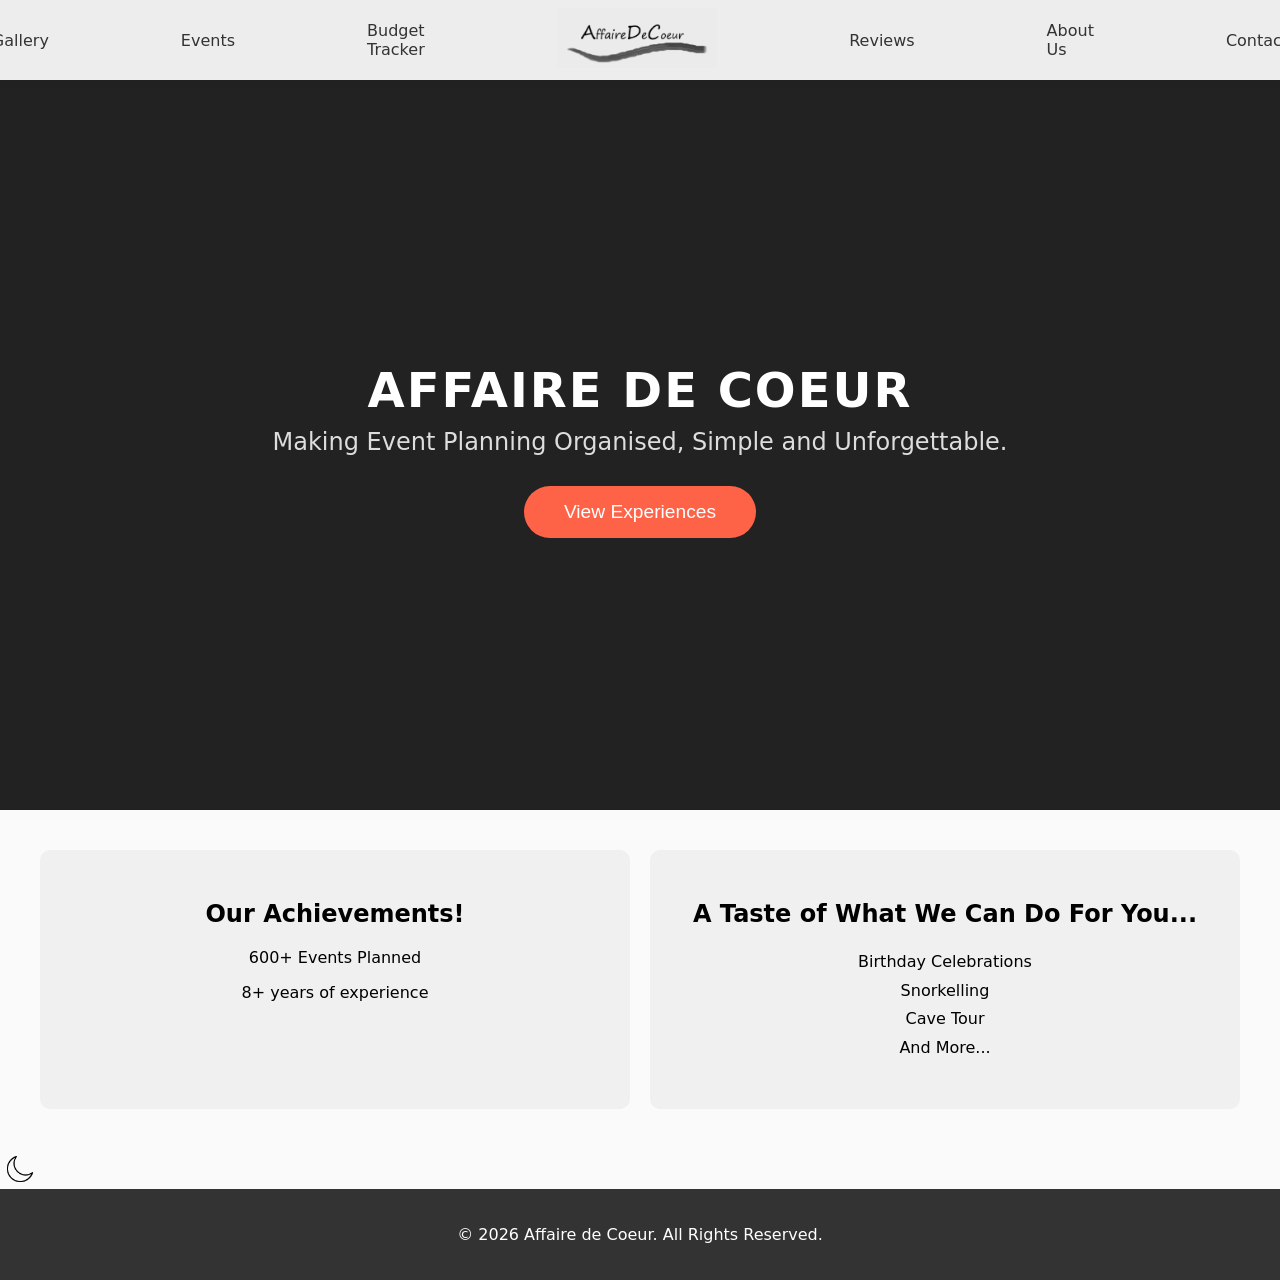
==== index.html @ 7e3b67c0 "updated index and css" ====
<!doctype html>
<html lang="en">
  <head>
    <meta charset="UTF-8" />
    <meta name="viewport" content="width=device-width, initial-scale=1.0" />
    <title>Home Page</title>
    <link rel="stylesheet" href="./style.css" />
  </head>

  <body>
    <header>
      <div class="navbar-container">
        <nav class="navbar">
          <ul>
            <li><a href="./gallery.html">Gallery</a></li>
            <li><a href="./services.html">Events</a></li>
            <li><a href="#">Budget Tracker</a></li>
            <li>
              <a href="./index.html">
                <img src="images/AffaireDeCoeur_transparent.png" alt="Logo" />
              </a>
            </li>
            <li><a href="#">Reviews</a></li>
            <li><a href="./about.html">About Us</a></li>
            <li><a href="./contact.html">Contact</a></li>
          </ul>
        </nav>
      </div>
    </header>

    <main>
      <div class="herosection">
        <h1>AFFAIRE DE COEUR</h1>
        <p>Making Event Planning Organised, Simple and Unforgettable.</p>
        <button class="index-button" id="indexButton">View Experiences</button>
      </div>

      <div class="achievements-services-index">
        <div class="achievements">
          <h2>Our Achievements!</h2>
          <p>600+ Events Planned</p>
          <p>8+ years of experience</p>
        </div>

        <div class="services-index">
          <h2>A Taste of What We Can Do For You...</h2>
          <ul>
            <li>Birthday Celebrations</li>
            <li>Snorkelling</li>
            <li>Cave Tour</li>
            <li>And More...</li>
          </ul>
        </div>
      </div>

      <button id="darkModeBtn" class="darkmode-btn" aria-label="Toggle Dark Mode">
        <img src="images/icons8-dark-mode-50.png" alt="Dark mode icon" />
      </button>
    </main>

    <div class="footer">
      <p>&copy; 2026 Affaire de Coeur. All Rights Reserved.</p>
    </div>
  </body>
</html>
---- style.css ----
html {
  scroll-behavior: smooth;
}

body {
  font-family: system-ui, -apple-system, BlinkMacSystemFont, 'Segoe UI', Roboto, Oxygen, Ubuntu, Cantarell, 'Open Sans', 'Helvetica Neue', sans-serif;
  margin: 0;
  padding: 0;
  background-color: #fafafa;
  display: flex;
  flex-direction: column;
  min-height: 100vh;
}

/* Keeps the footer at the very bottom */
main {
  flex: 1; 
}

/* Styled darkmode button */
.darkmode-btn {
  background: none;
  border: none;
  cursor: pointer;
  padding: 5px;
  display: inline-flex;
  align-items: center;
  justify-content: center;
}

.darkmode-btn img {
  width: 30px; /* Adjust size as needed */
  height: auto;
}

/*=====================================
  NAVBAR 
=====================================*/          

.navbar-container {
  position: fixed;
  top: 0;
  left: 0;
  display: flex;
  gap: 20px;
  justify-content: center;
  align-items: center;
  width: 100%;
  background-color: rgba(255, 255, 255, 0.92); 
  box-shadow: 0 2px 10px rgba(0, 0, 0, 0.05); 
  backdrop-filter: blur(10px);
  -webkit-backdrop-filter: blur(10px);
  box-sizing: border-box;
  z-index: 1000;
}

.navbar ul {
  gap:100px;
}

.navbar ul {
  list-style: none;
  display: flex;
  align-items: center; 
  padding: 0;
}

.navbar li {
  padding: 0.5rem 1rem;
}

.navbar ul li a img {
  height: 60px;
  width: auto;
  display: block;
}

.navbar-container a {
  text-decoration: none;
  color: #333; 
  font-weight: 500;
  transition: color 0.3s ease, transform 0.3s ease;
  display: inline-block;
}

.navbar-container .navbar ul li a:hover {
  color: #ff6347; /* Accent color on hover */
  text-decoration:none;
  transform: translateY(-2px);
}

/*=====================================
  HERO - INDEX
=====================================*/

.herosection {
  display: flex;
  flex-direction: column;
  align-items: center;
  justify-content: center;
  height: 80vh;
  width: 100%;
  background-color: #222; 
  text-align: center;
  padding-top: 90px; 
}

.herosection h1 {
  font-size: 3rem;
  margin: 0 0 10px 0;
  color: white;
  letter-spacing: 2px;
}

.herosection p {
  font-size: 1.5rem;
  color: #ddd;
  margin: 0 0 30px 0;
}

.herosection button {
  padding: 15px 40px;
  font-size: 1.2rem;
  background-color: #ff6347;
  color: white;
  border: none;
  border-radius: 50px;
  cursor: pointer;
  transition: background-color 0.3s ease, transform 0.3s ease;
}

.herosection button:hover {
  transform: translateY(-2px);
  box-shadow: 0 8px 22px rgba(255, 42, 84, 0.35);
  filter: brightness(1.05);
  background-color: #ff4500;
}

/*=====================================
  ACHIEVEMENTS AND SERVICES - INDEX
=====================================*/

.achievements-services-index {
  display: grid;
  grid-template-columns: repeat(auto-fit, minmax(300px, 1fr));
  gap: 20px;
  padding: 40px 20px;
  max-width: 1200px;
  margin: 0 auto;
}

.achievements, .services-index {
  background-color: #f0f0f0;
  padding: 30px;
  border-radius: 10px;
  text-align: center;
  transition: background-color 0.3s ease, transform 0.3s ease, box-shadow 0.3s ease;
}

.achievements:hover, .services-index:hover {
  background-color: #e0e0e0;
  transform: translateY(-5px);
  box-shadow: 0 6px 12px rgba(0, 0, 0, 0.15);
}

.services-index ul {
  list-style: none;
  padding: 0;
  line-height: 1.8;
}

/* ==========================================
   CONTACT PAGE
   ========================================== */

.contact-page-wrapper {
  padding-top: 140px; 
  padding-bottom: 60px;
  max-width: 1100px;
  width: 90%;
  margin: 0 auto;
  flex: 1; 
}

.contact_intro {
  text-align: center;
  margin-bottom: 40px;
}

.contact_subtitle {
  color: black;
  font-weight: 600;
  font-size: 0.95rem;
  text-transform: uppercase;
  letter-spacing: 1px;
}

.contact_intro h1 {
  font-size: 2.5rem;
  color: #1a1a1a;
  margin: 10px 0;
}

.contact_intro p {
  max-width: 600px;
  margin: 0 auto;
  color: #666;
  font-size: 1.1rem;
  line-height: 1.5;
}

.contact_container {
  display: grid;
  grid-template-columns: repeat(auto-fit, minmax(320px, 1fr));
  gap: 40px;
  background: #ffffff;
  border-radius: 24px;
  padding: 40px;
  box-shadow: 0 15px 40px rgba(0, 0, 0, 0.04);
  border: 1px solid rgba(0, 0, 0, 0.01);
}

.contact_info {
  padding-right: 20px;
}

.contact_info h3 {
  font-size: 1.6rem;
  color: #1a1a1a;
  margin: 0 0 15px 0;
}

.contact_info > p {
  color: #666;
  line-height: 1.6;
  margin-bottom: 35px;
}

.info_list {
  display: flex;
  flex-direction: column;
  gap: 25px;
}

.info_item {
  display: flex;
  align-items: flex-start;
  gap: 15px;
}

.info_icon {
  font-size: 1.4rem;
  background: rgba(255, 42, 84, 0.08);
  padding: 10px;
  border-radius: 12px;
  line-height: 1;
}

.info_item h4 {
  margin: 0 0 4px 0;
  font-size: 1rem;
  color: #1a1a1a;
}

.info_item p, 
.info_item a {
  margin: 0;
  color: #555;
  text-decoration: none;
  font-size: 0.95rem;
  transition: color 0.2s ease;
}

.info_item a:hover {
  color: #ff2a54;
}

.contact_form {
  display: flex;
  flex-direction: column;
  gap: 20px;
}

.form_group {
  display: flex;
  flex-direction: column;
  gap: 8px;
}

.form_group label {
  font-size: 0.85rem;
  font-weight: 600;
  text-transform: uppercase;
  color: #1a1a1a;
  letter-spacing: 0.5px;
}

.form_group input,
.form_group textarea {
  padding: 14px 18px;
  border: 1px solid #e2e8f0;
  border-radius: 12px;
  font-family: inherit;
  font-size: 0.95rem;
  color: #1a1a1a;
  background-color: #fcfcfc;
  transition: all 0.2s ease;
}

.form_group input:focus,
.form_group textarea:focus {
  outline: none;
  border-color: #ff2a54;
  background-color: #fff;
  box-shadow: 0 0 0 3px rgba(255, 42, 84, 0.12);
}

.contact_submit_btn {
  display: inline-block;
  padding: 14px 30px;
  font-size: 1rem;
  font-weight: 600;
  background: #ff6347;
  color: white;
  border: none;
  border-radius: 30px;
  cursor: pointer;
  box-shadow: 0 5px 15px rgba(255, 42, 84, 0.2);
  transition: all 0.3s ease;
  align-self: flex-start;
  margin-top: 10px;
}

.contact_submit_btn:hover {
  transform: translateY(-2px);
  box-shadow: 0 8px 22px rgba(255, 42, 84, 0.35);
  filter: brightness(1.05);
  background-color: #ff4500;
}


/*=====================================
  FOOTER
=====================================*/

.footer {
  text-align: center;
  padding: 20px;
  background-color: #333;
  color: white;
  margin-top: auto; 
}html {
  scroll-behavior: smooth;
}

body {
  font-family: system-ui, -apple-system, BlinkMacSystemFont, 'Segoe UI', Roboto, Oxygen, Ubuntu, Cantarell, 'Open Sans', 'Helvetica Neue', sans-serif;
  margin: 0;
  padding: 0;
  background-color: #fafafa;
  display: flex;
  flex-direction: column;
  min-height: 100vh;
}

/*=====================================
  NAVBAR (LIGHT THEME)
=====================================*/          

.navbar-container {
  position: fixed;
  top: 0;
  left: 0;
  display: flex;
  justify-content: center;
  align-items: center;
  width: 100%;
  background-color: rgba(255, 255, 255, 0.92); /* Light transparent background */
  box-shadow: 0 2px 10px rgba(0, 0, 0, 0.05); /* Soft shadow for depth */
  backdrop-filter: blur(10px);
  -webkit-backdrop-filter: blur(10px);
  box-sizing: border-box;
  z-index: 1000;
}

.navbar ul {
  list-style: none;
  display: flex;
  align-items: center; /* Vertically centers text links and the logo */
  margin: 0;
  padding: 0;
}

.navbar li {
  padding: 0.5rem 1rem;
}

.navbar li img {
  height: 60px; /* Enlarged logo size */
  width: auto;
  display: block;
}

.navbar-container a {
  text-decoration: none;
  color: #333; /* Dark text for contrast against the light navbar */
  font-weight: 500;
  transition: color 0.3s ease, transform 0.3s ease;
  display: inline-block;
}

.navbar-container a:hover {
  color: #ff6347; /* Accent color on hover */
  text-decoration: underline;
  transform: translateY(-2px);
}

/*=====================================
  HERO - INDEX
=====================================*/

.herosection {
  display: flex;
  flex-direction: column;
  align-items: center;
  justify-content: center;
  height: 80vh;
  width: 100%;
  background-color: #222; /* Dark background so white hero text pops */
  text-align: center;
  padding-top: 90px; /* Generous padding so the larger navbar doesn't cover content */
}

.herosection h1 {
  font-size: 3rem;
  margin: 0 0 10px 0;
  color: white;
  letter-spacing: 2px;
}

.herosection p {
  font-size: 1.5rem;
  color: #ddd;
  margin: 0 0 30px 0;
}

.herosection button {
  padding: 15px 40px;
  font-size: 1.2rem;
  background-color: #ff6347;
  color: white;
  border: none;
  border-radius: 50px;
  cursor: pointer;
  transition: background-color 0.3s ease, transform 0.3s ease;
}

.herosection button:hover {
  transform: translateY(-2px);
  box-shadow: 0 8px 22px rgba(255, 42, 84, 0.35);
  filter: brightness(1.05);
  background-color: #ff4500;
}

/*=====================================
  ACHIEVEMENTS AND SERVICES - INDEX
=====================================*/

.achievements-services-index {
  display: grid;
  grid-template-columns: repeat(auto-fit, minmax(300px, 1fr));
  gap: 20px;
  padding: 40px 20px;
  max-width: 1200px;
  margin: 0 auto;
}

.achievements, .services-index {
  background-color: #f0f0f0;
  padding: 30px;
  border-radius: 10px;
  text-align: center;
  transition: background-color 0.3s ease, transform 0.3s ease, box-shadow 0.3s ease;
}

.achievements:hover, .services-index:hover {
  background-color: #e0e0e0;
  transform: translateY(-5px);
  box-shadow: 0 6px 12px rgba(0, 0, 0, 0.15);
}

.services-index ul {
  list-style: none;
  padding: 0;
  line-height: 1.8;
}

/* ==========================================
   CONTACT PAGE
   ========================================== */

.contact-page-wrapper {
  padding-top: 140px; 
  padding-bottom: 60px;
  max-width: 1100px;
  width: 90%;
  margin: 0 auto;
  flex: 1; /* Pushes footer down if page content is short */
}

.contact_intro {
  text-align: center;
  margin-bottom: 40px;
}

.contact_subtitle {
  color: #ff2a54;
  font-weight: 600;
  font-size: 0.95rem;
  text-transform: uppercase;
  letter-spacing: 1px;
}

.contact_intro h1 {
  font-size: 2.5rem;
  color: #1a1a1a;
  margin: 10px 0;
}

.contact_intro p {
  max-width: 600px;
  margin: 0 auto;
  color: #666;
  font-size: 1.1rem;
  line-height: 1.5;
}

.contact_container {
  display: grid;
  grid-template-columns: repeat(auto-fit, minmax(320px, 1fr));
  gap: 40px;
  background: #ffffff;
  border-radius: 24px;
  padding: 40px;
  box-shadow: 0 15px 40px rgba(0, 0, 0, 0.04);
  border: 1px solid rgba(0, 0, 0, 0.01);
}

.contact_info {
  padding-right: 20px;
}

.contact_info h3 {
  font-size: 1.6rem;
  color: #1a1a1a;
  margin: 0 0 15px 0;
}

.contact_info > p {
  color: #666;
  line-height: 1.6;
  margin-bottom: 35px;
}

.info_list {
  display: flex;
  flex-direction: column;
  gap: 25px;
}

.info_item {
  display: flex;
  align-items: flex-start;
  gap: 15px;
}

.info_icon {
  font-size: 1.4rem;
  background: rgba(255, 42, 84, 0.08);
  padding: 10px;
  border-radius: 12px;
  line-height: 1;
}

.info_item h4 {
  margin: 0 0 4px 0;
  font-size: 1rem;
  color: #1a1a1a;
}

.info_item p, 
.info_item a {
  margin: 0;
  color: #555;
  text-decoration: none;
  font-size: 0.95rem;
  transition: color 0.2s ease;
}

.info_item a:hover {
  color: #ff2a54;
}

.contact_form {
  display: flex;
  flex-direction: column;
  gap: 20px;
}

.form_group {
  display: flex;
  flex-direction: column;
  gap: 8px;
}

.form_group label {
  font-size: 0.85rem;
  font-weight: 600;
  text-transform: uppercase;
  color: #1a1a1a;
  letter-spacing: 0.5px;
}

.form_group input,
.form_group textarea {
  padding: 14px 18px;
  border: 1px solid #e2e8f0;
  border-radius: 12px;
  font-family: inherit;
  font-size: 0.95rem;
  color: #1a1a1a;
  background-color: #fcfcfc;
  transition: all 0.2s ease;
}

.form_group input:focus,
.form_group textarea:focus {
  outline: none;
  border-color: #ff2a54;
  background-color: #fff;
  box-shadow: 0 0 0 3px rgba(255, 42, 84, 0.12);
}

.contact_submit_btn {
  display: inline-block;
  padding: 14px 30px;
  font-size: 1rem;
  font-weight: 600;
  background: #ff6347;
  color: white;
  border: none;
  border-radius: 30px;
  cursor: pointer;
  box-shadow: 0 5px 15px rgba(255, 42, 84, 0.2);
  transition: all 0.3s ease;
  align-self: flex-start;
  margin-top: 10px;
}

.contact_submit_btn:hover {
  transform: translateY(-2px);
  box-shadow: 0 8px 22px rgba(255, 42, 84, 0.35);
  filter: brightness(1.05);
  background-color: #ff4500;
}

/*=====================================
  FOOTER
=====================================*/

.footer {
  text-align: center;
  padding: 20px;
  background-color: #333;
  color: white;
  margin-top: auto; /* Ensures footer sticks to absolute bottom when page height is low */
}




/* ── SERVICES PAGE (scoped to .services-page) ── */

.services-page {
    font-family: sans-serif;
    color: #222;

}

/* PAGE LAYOUT */
.services-page .services-wrapper {
    display: flex;
    margin-top: 80px;
}

/* SIDEBAR */
.services-page .filter-section {
    width: 180px;
    flex-shrink: 0;
    padding: 16px;
    border-right: 1px solid #ddd;
    font-size: 13px;
}

.services-page .filter-section h3 {
    margin-bottom: 10px;
}

.services-page .active-filters {
    display: flex;
    flex-wrap: wrap;
    gap: 6px;
    margin-bottom: 14px;
}

.services-page .tag {
    background: #eee;
    border-radius: 12px;
    padding: 2px 8px;
    font-size: 12px;
    display: inline-flex;
    align-items: center;
    gap: 4px;
}

.services-page .tag button {
    background: none;
    border: none;
    cursor: pointer;
    font-size: 12px;
    color: #666;
}

.services-page .filter-group {
    margin-bottom: 12px;
}

.services-page .filter-group label {
    font-weight: bold;
    display: block;
    margin-bottom: 4px;
    cursor: pointer;
}

.services-page .filter-group ul {
    list-style: none;
    padding-left: 16px;
    color: #555;
    line-height: 1.8;
}

.services-page .filter-group input[type="range"] {
    width: 100%;
    margin-top: 6px;
}

/* MAIN SECTION */
.services-page .services-section {
    flex: 1;
    padding: 20px 24px;
}

/* SEARCH + SORT BAR */
.services-page .services-search-bar {
    display: flex;
    justify-content: space-between;
    align-items: center;
    margin-bottom: 16px;
}

.services-page .search-bar {
    display: flex;
    align-items: center;
    background: #f5f5f5;
    border-radius: 6px;
    padding: 6px 20px;
    gap: 8px;
}

.services-page .search-bar input {
    border: none;
    background: none;
    outline: none;
    font-size: 14px;
    width: 220px;
}

.services-page .search-bar button {
    background: none;
    border: none;
    cursor: pointer;
    font-size: 14px;
}

.services-page .sorting-options {
    display: flex;
    gap: 6px;
}

.services-page .sorting-options button {
    padding: 5px 12px;
    border-radius: 16px;
    border: 1px solid #ccc;
    background: #fff;
    cursor: pointer;
    font-size: 13px;
    color: #444;
}

.services-page .sorting-options button.active {
    background: #222;
    color: #fff;
    border-color: #222;
}

/* HEADING */
.services-page .service-header h1 {
    font-size: 32px;
    font-weight: bold;
    margin-bottom: 20px;
}

/* CARD GRID */
.services-page .service-items {
    display: grid;
    grid-template-columns: repeat(4, 1fr);
    gap: 12px;
}

.services-page .products {
    border: 1px solid #ddd;
    border-radius: 8px;
    overflow: hidden;
    font-size: 159%;
    transition: all 0.5s ease-in-out;
}

.services-page .products.wide {
    grid-column: span 2;
}

.services-page .products img {
    width: 100%;
    aspect-ratio: 4/3;
    object-fit: cover;
    display: block;
    background: #e5e5e5;
}

.services-page .products.wide img {
    aspect-ratio: 16/7;
}

.services-page .products p {
    padding: 8px 10px;
    font-size: 70%;
    color: #555;
}

.services-page .products:hover {
    transform: scale(1.01);
    box-shadow: 0 10px 30px rgba(244, 162, 29, 0.677);
    cursor: pointer;
}

/*=====================================
  Gallery
=====================================*/


/* CONTAINER */
.gallery-container {
  max-width: 1100px;
  margin: auto;
  background-color: #ffffff;
  padding: 30px;
  border: 1px solid #dddddd;
  box-shadow: 0 4px 12px rgba(0, 0, 0, 0.05);
}


/* Hero image */


/* HERO IMAGE CONTAINER */
.feature-image-container {
  margin-top: 100px;
  position: relative;
  margin-bottom: 50px;
}


/* HERO IMAGE */
.feature-image {
  width: 100%;
  height: 500px;
  object-fit: cover;
  display: block;
}


/* Optional dark overlay */
.feature-image-container::before {
  content: "";
  position: absolute;
  inset: 0;
  background: rgba(0, 0, 0, 0.25);
}


/* CENTERED TEXT */
.overlay-text {
  position: absolute;
  top: 50%;
  left: 50%;
  transform: translate(-50%, -50%);
  text-align: center;
  color: white;
  z-index: 2;
  width: 90%;
}


.overlay-text h2 {
  font-size: 3rem;
  font-weight: normal;
  letter-spacing: 3px;
  margin-bottom: 15px;
  text-transform: uppercase;
}


.overlay-text p {
  font-size: 1.2rem;
  line-height: 1.6;
  max-width: 600px;
  margin: 0 auto;
}

/* HERO IMAGE CONTAINER */
.feature-image-container {
  position: relative;
  margin-bottom: 50px;
}


/* HERO IMAGE */
.feature-image {
  width: 100%;
  height: 500px;
  object-fit: cover;
  display: block;
}


/* Optional dark overlay */
.feature-image-container::before {
  content: "";
  position: absolute;
  inset: 0;
  background: rgba(0, 0, 0, 0.25);
}


/* CENTERED TEXT */
.overlay-text {
  position: absolute;
  top: 50%;
  left: 50%;
  transform: translate(-50%, -50%);
  text-align: center;
  color: white;
  z-index: 2;
  width: 90%;
}


.overlay-text h2 {
  font-size: 3rem;
  font-weight: normal;
  letter-spacing: 3px;
  margin-bottom: 15px;
  text-transform: uppercase;
}


.overlay-text p {
  font-size: 1.2rem;
  line-height: 1.6;
  max-width: 600px;
  margin: 0 auto;
}


/* FEATURE IMAGE */
.feature-image-container {
  width: 100%;
  height: 60vh;
  overflow: hidden;
  position: relative;
}

.feature-image {
  width: 100%;
  height: 100%;
  object-fit: cover;
}


/* GALLERY GRID */
.content-grid {
  display: grid;
  grid-template-columns: repeat(2, 1fr);
  gap: 25px;
}


/* QUOTE BOX */
.quote-box {
  background-color: #fafafa;
  border: 1px solid #eeeeee;
  min-height: 260px;
  display: flex;
  justify-content: center;
  align-items: center;
  padding: 30px;
}


.quote-box p {
  font-style: italic;
  text-align: center;
  line-height: 1.8;
  color: #555;
}


/* IMAGE CARDS */
.secondary-image {
  overflow: hidden;
  border: 1px solid #eeeeee;
}


.secondary-image img {
  width: 100%;
  height: 260px;
  object-fit: cover;
  display: block;
  transition: transform 0.4s ease;
}


.secondary-image img:hover {
  transform: scale(1.05);
}

.carousel-container {
  width: 100%;
  overflow: hidden;
  background: #fdfdfd;
  padding: 30px 0;
  position: relative;
}

.carousel-track {
  display: flex;
  width: max-content;
  gap: 15px;
  animation: scrollCarousel 25s linear infinite;
}

.carousel-track:hover {
  animation-play-state: paused;
}

.carousel-slide {
  width: 250px;
  height: 200px;
  flex-shrink: 0;
  border-radius: 6px;
  overflow: hidden;
  box-shadow: 0 4px 10px rgba(0, 0, 0, 0.08);
}

.carousel-slide img {
  width: 100%;
  height: 100%;
  object-fit: cover;
  display: block;
}

@keyframes scrollCarousel {
  0% {
    transform: translateX(0);
  }

  100% {
    transform: translateX(calc(-250px * 9 - 15px * 9));
  }
}

/* TABLET */
@media (max-width: 768px) {


  .navbar {
    flex-direction: column;
    text-align: center;
  }


  .content-grid {
    grid-template-columns: repeat(2, 1fr);
  }


  .feature-image {
    height: 350px;
  }
}


/* MOBILE */
@media (max-width: 500px) {


  .content-grid {
    grid-template-columns: 1fr;
  }


  .navbar ul {
    justify-content: center;
    flex-wrap: wrap;
  }


  .navbar h1 {
    font-size: 24px;
  }


  .feature-image {
    height: 250px;
  }
}
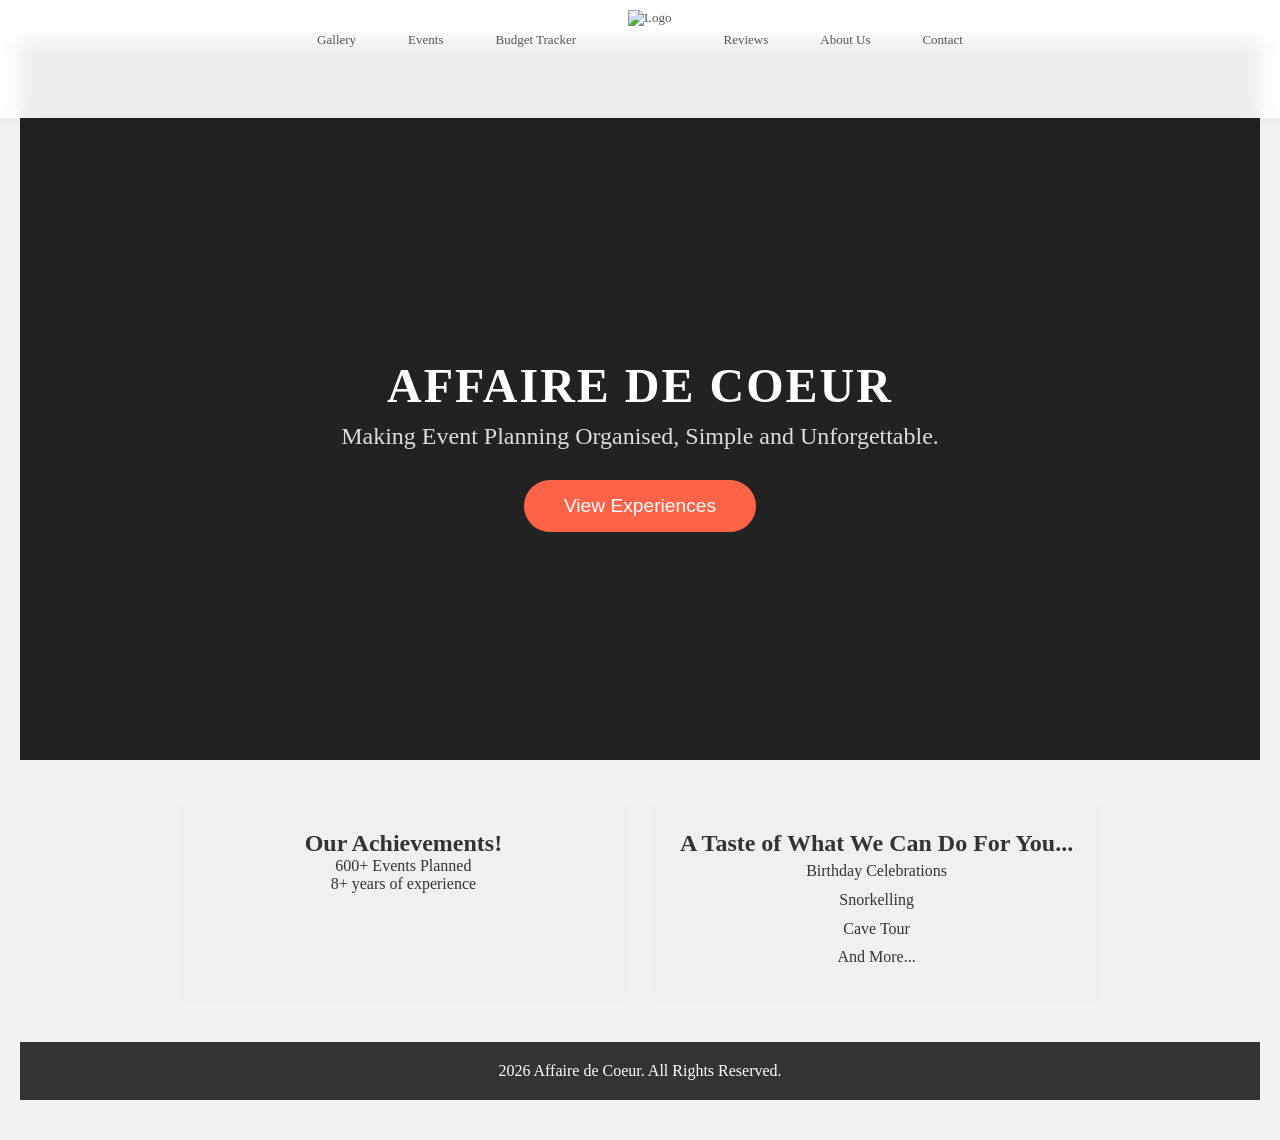
==== commit e9eb47e4: "Added filter for Gallery and css" ====
--- a/index.html
+++ b/index.html
@@ -1,65 +1,56 @@
-<!doctype html>
+<!DOCTYPE html>
 <html lang="en">
-  <head>
-    <meta charset="UTF-8" />
-    <meta name="viewport" content="width=device-width, initial-scale=1.0" />
+
+<head>
+    <meta charset="UTF-8">
+    <meta name="viewport" content="width=device-width, initial-scale=1.0">
     <title>Home Page</title>
-    <link rel="stylesheet" href="./style.css" />
-  </head>
+    <link rel="stylesheet" href="./style.css">
+</head>
 
-  <body>
-    <header>
-      <div class="navbar-container">
+<body>
+    <div class="navbar-container">
         <nav class="navbar">
-          <ul>
-            <li><a href="./gallery.html">Gallery</a></li>
-            <li><a href="./services.html">Events</a></li>
-            <li><a href="#">Budget Tracker</a></li>
-            <li>
-              <a href="./index.html">
-                <img src="images/AffaireDeCoeur_transparent.png" alt="Logo" />
-              </a>
-            </li>
-            <li><a href="#">Reviews</a></li>
-            <li><a href="./about.html">About Us</a></li>
-            <li><a href="./contact.html">Contact</a></li>
-          </ul>
+            <ul>
+                <li><a href="#">Gallery</a></li>
+                <li><a href="#">Events</a></li>
+                <li><a href="#">Budget Tracker</a></li>
+                <li><a href="#"><img src="Images/AffaireDeCoeur_transparent.png" alt="Logo"></a></li>
+                <li><a href="#">Reviews</a></li>
+                <li><a href="#">About Us</a></li>
+                <li><a href="#">Contact</a></li>
+            </ul>
         </nav>
-      </div>
-    </header>
+    </div>
 
-    <main>
-      <div class="herosection">
+    <div class="herosection">
         <h1>AFFAIRE DE COEUR</h1>
         <p>Making Event Planning Organised, Simple and Unforgettable.</p>
         <button class="index-button" id="indexButton">View Experiences</button>
-      </div>
+    </div>
 
-      <div class="achievements-services-index">
+    <div class="achievements-services-index">
         <div class="achievements">
-          <h2>Our Achievements!</h2>
-          <p>600+ Events Planned</p>
-          <p>8+ years of experience</p>
+            <h2>Our Achievements!</h2>
+            <p>600+ Events Planned</p>
+            <p>8+ years of experience</p>
         </div>
 
         <div class="services-index">
-          <h2>A Taste of What We Can Do For You...</h2>
-          <ul>
-            <li>Birthday Celebrations</li>
-            <li>Snorkelling</li>
-            <li>Cave Tour</li>
-            <li>And More...</li>
-          </ul>
+            <h2>A Taste of What We Can Do For You...</h2>
+            <ul>
+                <li>Birthday Celebrations</li>
+                <li>Snorkelling</li>
+                <li>Cave Tour</li>
+                <li>And More...</li>
+            </ul>
         </div>
-      </div>
-
-      <button id="darkModeBtn" class="darkmode-btn" aria-label="Toggle Dark Mode">
-        <img src="images/icons8-dark-mode-50.png" alt="Dark mode icon" />
-      </button>
-    </main>
+    </div>
 
     <div class="footer">
-      <p>&copy; 2026 Affaire de Coeur. All Rights Reserved.</p>
+        <p>2026 Affaire de Coeur. All Rights Reserved.</p>
     </div>
-  </body>
+
+</body>
+
 </html>
--- a/style.css
+++ b/style.css
@@ -12,42 +12,22 @@
   min-height: 100vh;
 }
 
-/* Keeps the footer at the very bottom */
-main {
-  flex: 1; 
-}
-
-/* Styled darkmode button */
-.darkmode-btn {
-  background: none;
-  border: none;
-  cursor: pointer;
-  padding: 5px;
-  display: inline-flex;
-  align-items: center;
-  justify-content: center;
-}
-
-.darkmode-btn img {
-  width: 30px; /* Adjust size as needed */
-  height: auto;
-}
-
 /*=====================================
-  NAVBAR 
-=====================================*/          
+  NAVBAR (LIGHT THEME)
+=====================================*/
 
 .navbar-container {
   position: fixed;
   top: 0;
   left: 0;
   display: flex;
-  gap: 20px;
   justify-content: center;
   align-items: center;
   width: 100%;
-  background-color: rgba(255, 255, 255, 0.92); 
-  box-shadow: 0 2px 10px rgba(0, 0, 0, 0.05); 
+  background-color: rgba(255, 255, 255, 0.92);
+  /* Light transparent background */
+  box-shadow: 0 2px 10px rgba(0, 0, 0, 0.05);
+  /* Soft shadow for depth */
   backdrop-filter: blur(10px);
   -webkit-backdrop-filter: blur(10px);
   box-sizing: border-box;
@@ -55,13 +35,11 @@
 }
 
 .navbar ul {
-  gap:100px;
-}
-
-.navbar ul {
   list-style: none;
   display: flex;
-  align-items: center; 
+  align-items: center;
+  /* Vertically centers text links and the logo */
+  margin: 0;
   padding: 0;
 }
 
@@ -69,23 +47,26 @@
   padding: 0.5rem 1rem;
 }
 
-.navbar ul li a img {
+.navbar li img {
   height: 60px;
+  /* Enlarged logo size */
   width: auto;
   display: block;
 }
 
 .navbar-container a {
   text-decoration: none;
-  color: #333; 
+  color: #333;
+  /* Dark text for contrast against the light navbar */
   font-weight: 500;
   transition: color 0.3s ease, transform 0.3s ease;
   display: inline-block;
 }
 
-.navbar-container .navbar ul li a:hover {
-  color: #ff6347; /* Accent color on hover */
-  text-decoration:none;
+.navbar-container a:hover {
+  color: #ff6347;
+  /* Accent color on hover */
+  text-decoration: underline;
   transform: translateY(-2px);
 }
 
@@ -100,9 +81,11 @@
   justify-content: center;
   height: 80vh;
   width: 100%;
-  background-color: #222; 
+  background-color: #222;
+  /* Dark background so white hero text pops */
   text-align: center;
-  padding-top: 90px; 
+  padding-top: 90px;
+  /* Generous padding so the larger navbar doesn't cover content */
 }
 
 .herosection h1 {
@@ -149,7 +132,8 @@
   margin: 0 auto;
 }
 
-.achievements, .services-index {
+.achievements,
+.services-index {
   background-color: #f0f0f0;
   padding: 30px;
   border-radius: 10px;
@@ -157,7 +141,8 @@
   transition: background-color 0.3s ease, transform 0.3s ease, box-shadow 0.3s ease;
 }
 
-.achievements:hover, .services-index:hover {
+.achievements:hover,
+.services-index:hover {
   background-color: #e0e0e0;
   transform: translateY(-5px);
   box-shadow: 0 6px 12px rgba(0, 0, 0, 0.15);
@@ -173,13 +158,15 @@
    CONTACT PAGE
    ========================================== */
 
+/* FIXED: Added padding-top to prevent the fixed navbar from overlapping content, and max-width layout control */
 .contact-page-wrapper {
-  padding-top: 140px; 
+  padding-top: 140px;
   padding-bottom: 60px;
   max-width: 1100px;
   width: 90%;
   margin: 0 auto;
-  flex: 1; 
+  flex: 1;
+  /* Pushes footer down if page content is short */
 }
 
 .contact_intro {
@@ -230,7 +217,7 @@
   margin: 0 0 15px 0;
 }
 
-.contact_info > p {
+.contact_info>p {
   color: #666;
   line-height: 1.6;
   margin-bottom: 35px;
@@ -262,7 +249,7 @@
   color: #1a1a1a;
 }
 
-.info_item p, 
+.info_item p,
 .info_item a {
   margin: 0;
   color: #555;
@@ -338,534 +325,24 @@
   background-color: #ff4500;
 }
 
-
-/*=====================================
-  FOOTER
-=====================================*/
-
-.footer {
-  text-align: center;
-  padding: 20px;
-  background-color: #333;
-  color: white;
-  margin-top: auto; 
-}html {
-  scroll-behavior: smooth;
-}
-
-body {
-  font-family: system-ui, -apple-system, BlinkMacSystemFont, 'Segoe UI', Roboto, Oxygen, Ubuntu, Cantarell, 'Open Sans', 'Helvetica Neue', sans-serif;
-  margin: 0;
-  padding: 0;
-  background-color: #fafafa;
-  display: flex;
-  flex-direction: column;
-  min-height: 100vh;
-}
-
-/*=====================================
-  NAVBAR (LIGHT THEME)
-=====================================*/          
-
-.navbar-container {
-  position: fixed;
-  top: 0;
-  left: 0;
-  display: flex;
-  justify-content: center;
-  align-items: center;
-  width: 100%;
-  background-color: rgba(255, 255, 255, 0.92); /* Light transparent background */
-  box-shadow: 0 2px 10px rgba(0, 0, 0, 0.05); /* Soft shadow for depth */
-  backdrop-filter: blur(10px);
-  -webkit-backdrop-filter: blur(10px);
-  box-sizing: border-box;
-  z-index: 1000;
-}
-
-.navbar ul {
-  list-style: none;
-  display: flex;
-  align-items: center; /* Vertically centers text links and the logo */
-  margin: 0;
-  padding: 0;
-}
-
-.navbar li {
-  padding: 0.5rem 1rem;
-}
-
-.navbar li img {
-  height: 60px; /* Enlarged logo size */
-  width: auto;
-  display: block;
-}
-
-.navbar-container a {
-  text-decoration: none;
-  color: #333; /* Dark text for contrast against the light navbar */
-  font-weight: 500;
-  transition: color 0.3s ease, transform 0.3s ease;
-  display: inline-block;
-}
-
-.navbar-container a:hover {
-  color: #ff6347; /* Accent color on hover */
-  text-decoration: underline;
-  transform: translateY(-2px);
-}
-
-/*=====================================
-  HERO - INDEX
-=====================================*/
-
-.herosection {
-  display: flex;
-  flex-direction: column;
-  align-items: center;
-  justify-content: center;
-  height: 80vh;
-  width: 100%;
-  background-color: #222; /* Dark background so white hero text pops */
-  text-align: center;
-  padding-top: 90px; /* Generous padding so the larger navbar doesn't cover content */
-}
-
-.herosection h1 {
-  font-size: 3rem;
-  margin: 0 0 10px 0;
-  color: white;
-  letter-spacing: 2px;
-}
-
-.herosection p {
-  font-size: 1.5rem;
-  color: #ddd;
-  margin: 0 0 30px 0;
-}
-
-.herosection button {
-  padding: 15px 40px;
-  font-size: 1.2rem;
-  background-color: #ff6347;
-  color: white;
-  border: none;
-  border-radius: 50px;
-  cursor: pointer;
-  transition: background-color 0.3s ease, transform 0.3s ease;
-}
-
-.herosection button:hover {
-  transform: translateY(-2px);
-  box-shadow: 0 8px 22px rgba(255, 42, 84, 0.35);
-  filter: brightness(1.05);
-  background-color: #ff4500;
-}
-
-/*=====================================
-  ACHIEVEMENTS AND SERVICES - INDEX
-=====================================*/
-
-.achievements-services-index {
-  display: grid;
-  grid-template-columns: repeat(auto-fit, minmax(300px, 1fr));
-  gap: 20px;
-  padding: 40px 20px;
-  max-width: 1200px;
-  margin: 0 auto;
-}
-
-.achievements, .services-index {
-  background-color: #f0f0f0;
-  padding: 30px;
-  border-radius: 10px;
-  text-align: center;
-  transition: background-color 0.3s ease, transform 0.3s ease, box-shadow 0.3s ease;
-}
-
-.achievements:hover, .services-index:hover {
-  background-color: #e0e0e0;
-  transform: translateY(-5px);
-  box-shadow: 0 6px 12px rgba(0, 0, 0, 0.15);
-}
-
-.services-index ul {
-  list-style: none;
-  padding: 0;
-  line-height: 1.8;
-}
-
-/* ==========================================
-   CONTACT PAGE
-   ========================================== */
-
-.contact-page-wrapper {
-  padding-top: 140px; 
-  padding-bottom: 60px;
-  max-width: 1100px;
-  width: 90%;
-  margin: 0 auto;
-  flex: 1; /* Pushes footer down if page content is short */
-}
-
-.contact_intro {
-  text-align: center;
-  margin-bottom: 40px;
-}
-
-.contact_subtitle {
-  color: #ff2a54;
-  font-weight: 600;
-  font-size: 0.95rem;
-  text-transform: uppercase;
-  letter-spacing: 1px;
-}
-
-.contact_intro h1 {
-  font-size: 2.5rem;
-  color: #1a1a1a;
-  margin: 10px 0;
-}
-
-.contact_intro p {
-  max-width: 600px;
-  margin: 0 auto;
-  color: #666;
-  font-size: 1.1rem;
-  line-height: 1.5;
-}
-
-.contact_container {
-  display: grid;
-  grid-template-columns: repeat(auto-fit, minmax(320px, 1fr));
-  gap: 40px;
-  background: #ffffff;
-  border-radius: 24px;
-  padding: 40px;
-  box-shadow: 0 15px 40px rgba(0, 0, 0, 0.04);
-  border: 1px solid rgba(0, 0, 0, 0.01);
-}
-
-.contact_info {
-  padding-right: 20px;
-}
-
-.contact_info h3 {
-  font-size: 1.6rem;
-  color: #1a1a1a;
-  margin: 0 0 15px 0;
-}
-
-.contact_info > p {
-  color: #666;
-  line-height: 1.6;
-  margin-bottom: 35px;
-}
-
-.info_list {
-  display: flex;
-  flex-direction: column;
-  gap: 25px;
-}
-
-.info_item {
-  display: flex;
-  align-items: flex-start;
-  gap: 15px;
-}
-
-.info_icon {
-  font-size: 1.4rem;
-  background: rgba(255, 42, 84, 0.08);
-  padding: 10px;
-  border-radius: 12px;
-  line-height: 1;
-}
-
-.info_item h4 {
-  margin: 0 0 4px 0;
-  font-size: 1rem;
-  color: #1a1a1a;
-}
-
-.info_item p, 
-.info_item a {
-  margin: 0;
-  color: #555;
-  text-decoration: none;
-  font-size: 0.95rem;
-  transition: color 0.2s ease;
-}
-
-.info_item a:hover {
-  color: #ff2a54;
-}
-
-.contact_form {
-  display: flex;
-  flex-direction: column;
-  gap: 20px;
-}
-
-.form_group {
-  display: flex;
-  flex-direction: column;
-  gap: 8px;
-}
-
-.form_group label {
-  font-size: 0.85rem;
-  font-weight: 600;
-  text-transform: uppercase;
-  color: #1a1a1a;
-  letter-spacing: 0.5px;
-}
-
-.form_group input,
-.form_group textarea {
-  padding: 14px 18px;
-  border: 1px solid #e2e8f0;
-  border-radius: 12px;
-  font-family: inherit;
-  font-size: 0.95rem;
-  color: #1a1a1a;
-  background-color: #fcfcfc;
-  transition: all 0.2s ease;
-}
-
-.form_group input:focus,
-.form_group textarea:focus {
-  outline: none;
-  border-color: #ff2a54;
-  background-color: #fff;
-  box-shadow: 0 0 0 3px rgba(255, 42, 84, 0.12);
-}
-
-.contact_submit_btn {
-  display: inline-block;
-  padding: 14px 30px;
-  font-size: 1rem;
-  font-weight: 600;
-  background: #ff6347;
-  color: white;
-  border: none;
-  border-radius: 30px;
-  cursor: pointer;
-  box-shadow: 0 5px 15px rgba(255, 42, 84, 0.2);
-  transition: all 0.3s ease;
-  align-self: flex-start;
-  margin-top: 10px;
-}
-
-.contact_submit_btn:hover {
-  transform: translateY(-2px);
-  box-shadow: 0 8px 22px rgba(255, 42, 84, 0.35);
-  filter: brightness(1.05);
-  background-color: #ff4500;
-}
-
-/*=====================================
-  FOOTER
-=====================================*/
-
-.footer {
-  text-align: center;
-  padding: 20px;
-  background-color: #333;
-  color: white;
-  margin-top: auto; /* Ensures footer sticks to absolute bottom when page height is low */
-}
-
-
-
-
-/* ── SERVICES PAGE (scoped to .services-page) ── */
-
-.services-page {
-    font-family: sans-serif;
-    color: #222;
-
-}
-
-/* PAGE LAYOUT */
-.services-page .services-wrapper {
-    display: flex;
-    margin-top: 80px;
-}
-
-/* SIDEBAR */
-.services-page .filter-section {
-    width: 180px;
-    flex-shrink: 0;
-    padding: 16px;
-    border-right: 1px solid #ddd;
-    font-size: 13px;
-}
-
-.services-page .filter-section h3 {
-    margin-bottom: 10px;
-}
-
-.services-page .active-filters {
-    display: flex;
-    flex-wrap: wrap;
-    gap: 6px;
-    margin-bottom: 14px;
-}
-
-.services-page .tag {
-    background: #eee;
-    border-radius: 12px;
-    padding: 2px 8px;
-    font-size: 12px;
-    display: inline-flex;
-    align-items: center;
-    gap: 4px;
-}
-
-.services-page .tag button {
-    background: none;
-    border: none;
-    cursor: pointer;
-    font-size: 12px;
-    color: #666;
-}
-
-.services-page .filter-group {
-    margin-bottom: 12px;
-}
-
-.services-page .filter-group label {
-    font-weight: bold;
-    display: block;
-    margin-bottom: 4px;
-    cursor: pointer;
-}
-
-.services-page .filter-group ul {
-    list-style: none;
-    padding-left: 16px;
-    color: #555;
-    line-height: 1.8;
-}
-
-.services-page .filter-group input[type="range"] {
-    width: 100%;
-    margin-top: 6px;
-}
-
-/* MAIN SECTION */
-.services-page .services-section {
-    flex: 1;
-    padding: 20px 24px;
-}
-
-/* SEARCH + SORT BAR */
-.services-page .services-search-bar {
-    display: flex;
-    justify-content: space-between;
-    align-items: center;
-    margin-bottom: 16px;
-}
-
-.services-page .search-bar {
-    display: flex;
-    align-items: center;
-    background: #f5f5f5;
-    border-radius: 6px;
-    padding: 6px 20px;
-    gap: 8px;
-}
-
-.services-page .search-bar input {
-    border: none;
-    background: none;
-    outline: none;
-    font-size: 14px;
-    width: 220px;
-}
-
-.services-page .search-bar button {
-    background: none;
-    border: none;
-    cursor: pointer;
-    font-size: 14px;
-}
-
-.services-page .sorting-options {
-    display: flex;
-    gap: 6px;
-}
-
-.services-page .sorting-options button {
-    padding: 5px 12px;
-    border-radius: 16px;
-    border: 1px solid #ccc;
-    background: #fff;
-    cursor: pointer;
-    font-size: 13px;
-    color: #444;
-}
-
-.services-page .sorting-options button.active {
-    background: #222;
-    color: #fff;
-    border-color: #222;
-}
-
-/* HEADING */
-.services-page .service-header h1 {
-    font-size: 32px;
-    font-weight: bold;
-    margin-bottom: 20px;
-}
-
-/* CARD GRID */
-.services-page .service-items {
-    display: grid;
-    grid-template-columns: repeat(4, 1fr);
-    gap: 12px;
-}
-
-.services-page .products {
-    border: 1px solid #ddd;
-    border-radius: 8px;
-    overflow: hidden;
-    font-size: 159%;
-    transition: all 0.5s ease-in-out;
-}
-
-.services-page .products.wide {
-    grid-column: span 2;
-}
-
-.services-page .products img {
-    width: 100%;
-    aspect-ratio: 4/3;
-    object-fit: cover;
-    display: block;
-    background: #e5e5e5;
-}
-
-.services-page .products.wide img {
-    aspect-ratio: 16/7;
-}
-
-.services-page .products p {
-    padding: 8px 10px;
-    font-size: 70%;
-    color: #555;
-}
-
-.services-page .products:hover {
-    transform: scale(1.01);
-    box-shadow: 0 10px 30px rgba(244, 162, 29, 0.677);
-    cursor: pointer;
-}
-
 /*=====================================
   Gallery
 =====================================*/
+/* RESET */
+* {
+  margin: 0;
+  padding: 0;
+  box-sizing: border-box;
+}
+
+
+/* BODY */
+body {
+  font-family: Georgia, serif;
+  background-color: #f2f2f2;
+  padding: 40px 20px;
+  color: #333;
+}
 
 
 /* CONTAINER */
@@ -884,31 +361,28 @@
 
 /* HERO IMAGE CONTAINER */
 .feature-image-container {
-  margin-top: 100px;
   position: relative;
+  width: 100%;
+  height: 60vh;
   margin-bottom: 50px;
-}
-
-
-/* HERO IMAGE */
+  overflow: hidden;
+}
+
 .feature-image {
   width: 100%;
-  height: 500px;
+  height: 100%;
   object-fit: cover;
   display: block;
 }
 
-
-/* Optional dark overlay */
 .feature-image-container::before {
   content: "";
   position: absolute;
   inset: 0;
-  background: rgba(0, 0, 0, 0.25);
-}
-
-
-/* CENTERED TEXT */
+  background: linear-gradient(to bottom, rgba(0, 0, 0, 0.3), rgba(0, 0, 0, 0.6));
+  z-index: 1;
+}
+
 .overlay-text {
   position: absolute;
   top: 50%;
@@ -920,98 +394,274 @@
   width: 90%;
 }
 
-
 .overlay-text h2 {
-  font-size: 3rem;
-  font-weight: normal;
-  letter-spacing: 3px;
+  font-size: clamp(2rem, 5vw, 3.5rem);
+  font-weight: 700;
+  letter-spacing: 4px;
   margin-bottom: 15px;
   text-transform: uppercase;
-}
-
+  text-shadow: 2px 2px 10px rgba(0,0,0,0.5);
+}
 
 .overlay-text p {
-  font-size: 1.2rem;
+  font-size: clamp(1rem, 2vw, 1.4rem);
   line-height: 1.6;
-  max-width: 600px;
+  max-width: 700px;
   margin: 0 auto;
-}
-
-/* HERO IMAGE CONTAINER */
+  font-family: Georgia, serif;
+  font-style: italic;
+  opacity: 0.9;
+}
+
+/* SIDEBAR FILTER STYLING */
+.filter-sidebar {
+  background: #ffffff;
+  padding: 30px;
+  border-radius: 15px;
+  box-shadow: 0 10px 30px rgba(0, 0, 0, 0.05);
+  margin: 40px auto;
+  max-width: 1200px;
+  width: 95%;
+  border: 1px solid #f0f0f0;
+}
+
+.filter-header {
+  display: flex;
+  justify-content: space-between;
+  align-items: center;
+  margin-bottom: 25px;
+  border-bottom: 2px solid #ff6347;
+  padding-bottom: 10px;
+}
+
+.filter-header h3 {
+  font-size: 1.5rem;
+  color: #1a1a1a;
+  font-weight: 600;
+  margin: 0;
+}
+
+.clear-all-btn {
+  background: none;
+  border: 1px solid #ff6347;
+  color: #ff6347;
+  padding: 6px 15px;
+  border-radius: 20px;
+  cursor: pointer;
+  font-size: 0.9rem;
+  transition: all 0.3s ease;
+}
+
+.clear-all-btn:hover {
+  background: #ff6347;
+  color: #fff;
+}
+
+.filter-form {
+  display: grid;
+  grid-template-columns: 1fr 2px 2fr;
+  gap: 30px;
+  align-items: start;
+}
+
+.filter-group {
+  display: flex;
+  flex-direction: column;
+  gap: 12px;
+}
+
+.filter-label {
+  font-weight: 600;
+  font-size: 0.9rem;
+  text-transform: uppercase;
+  color: #666;
+  letter-spacing: 1px;
+}
+
+#search-filter {
+  padding: 12px 20px;
+  border: 1px solid #e5e7eb;
+  border-radius: 30px;
+  background: #f9fafb;
+  transition: all 0.3s ease;
+}
+
+#search-filter:focus {
+  outline: none;
+  border-color: #ff6347;
+  box-shadow: 0 0 0 4px rgba(255, 99, 71, 0.1);
+}
+
+.filter-divider {
+  border: none;
+  border-left: 1px solid #e5e7eb;
+  height: 100%;
+}
+
+.checkbox-group {
+  border: none;
+  display: flex;
+  flex-wrap: wrap;
+  gap: 10px;
+}
+
+.checkbox-label {
+  display: flex;
+  align-items: center;
+  gap: 8px;
+  background: #f3f4f6;
+  padding: 8px 16px;
+  border-radius: 20px;
+  cursor: pointer;
+  transition: all 0.2s ease;
+  font-size: 0.95rem;
+  border: 1px solid transparent;
+}
+
+.checkbox-label:hover {
+  background: #e5e7eb;
+}
+
+.checkbox-label input[type="checkbox"] {
+  accent-color: #ff6347;
+  width: 16px;
+  height: 16px;
+}
+
+.checkbox-label:has(input:checked) {
+  background: rgba(255, 99, 71, 0.1);
+  border-color: #ff6347;
+  color: #ff6347;
+}
+
+@media (max-width: 768px) {
+  .filter-form {
+    grid-template-columns: 1fr;
+  }
+  .filter-divider {
+    display: none;
+  }
+}
+
+/* NAVIGATION */
+.navbar {
+  display: flex;
+  justify-content: space-between;
+  align-items: center;
+  margin-bottom: 40px;
+  flex-wrap: wrap;
+  gap: 20px;
+}
+
+
+.navbar ul {
+  display: flex;
+  list-style: none;
+  gap: 20px;
+}
+
+
+.navbar a {
+  text-decoration: none;
+  color: #555;
+  font-size: 13px;
+  transition: color 0.3s ease;
+}
+
+
+.navbar a:hover {
+  color: #000;
+}
+
+
+.navbar h1 {
+  font-size: 28px;
+  font-weight: normal;
+  letter-spacing: 1px;
+}
+
+
+/* FEATURE IMAGE */
 .feature-image-container {
+  width: 100%;
+  height: 60vh;
+  overflow: hidden;
   position: relative;
-  margin-bottom: 50px;
-}
-
-
-/* HERO IMAGE */
-.feature-image {
-  width: 100%;
-  height: 500px;
+}
+
+/* GALLERY GRID */
+.content-grid {
+  display: grid;
+  grid-template-columns: 1fr;
+  gap: 25px;
+  padding: 0 20px;
+  max-width: 1200px;
+  margin: 0 auto;
+}
+
+.gallery-container {
+  display: grid;
+  grid-template-columns: repeat(auto-fill, minmax(300px, 1fr));
+  gap: 20px;
+  margin-top: 30px;
+}
+
+.gallery-item {
+  position: relative;
+  overflow: hidden;
+  border-radius: 12px;
+  background: #fff;
+  transition: all 0.3s cubic-bezier(0.4, 0, 0.2, 1);
+  box-shadow: 0 4px 15px rgba(0, 0, 0, 0.05);
+}
+
+.gallery-item:hover {
+  transform: translateY(-5px);
+  box-shadow: 0 12px 25px rgba(0, 0, 0, 0.1);
+}
+
+.gallery-item img {
+  width: 100%;
+  height: 300px;
+  display: block;
   object-fit: cover;
-  display: block;
-}
-
-
-/* Optional dark overlay */
-.feature-image-container::before {
+  transition: transform 0.6s ease;
+  cursor: pointer;
+}
+
+.gallery-item:hover img {
+  transform: scale(1.1);
+}
+
+.gallery-item::after {
   content: "";
   position: absolute;
   inset: 0;
-  background: rgba(0, 0, 0, 0.25);
-}
-
-
-/* CENTERED TEXT */
-.overlay-text {
-  position: absolute;
-  top: 50%;
-  left: 50%;
-  transform: translate(-50%, -50%);
-  text-align: center;
-  color: white;
-  z-index: 2;
-  width: 90%;
-}
-
-
-.overlay-text h2 {
-  font-size: 3rem;
-  font-weight: normal;
-  letter-spacing: 3px;
-  margin-bottom: 15px;
-  text-transform: uppercase;
-}
-
-
-.overlay-text p {
-  font-size: 1.2rem;
-  line-height: 1.6;
-  max-width: 600px;
-  margin: 0 auto;
-}
-
-
-/* FEATURE IMAGE */
-.feature-image-container {
-  width: 100%;
-  height: 60vh;
-  overflow: hidden;
-  position: relative;
+  background: linear-gradient(to top, rgba(0,0,0,0.4), transparent);
+  opacity: 0;
+  transition: opacity 0.3s ease;
+  pointer-events: none;
+}
+
+.gallery-item:hover::after {
+  opacity: 1;
+}
+
+@keyframes fadeIn {
+  from {
+    opacity: 0;
+    transform: translateY(20px);
+  }
+  to {
+    opacity: 1;
+    transform: translateY(0);
+  }
 }
 
 .feature-image {
   width: 100%;
   height: 100%;
   object-fit: cover;
-}
-
-
-/* GALLERY GRID */
-.content-grid {
-  display: grid;
-  grid-template-columns: repeat(2, 1fr);
-  gap: 25px;
 }
 
 
@@ -1100,6 +750,14 @@
   }
 }
 
+@media (max-width: 600px) {
+  .gallery-container {
+    grid-template-columns: 1fr;
+    gap: 15px;
+  }
+}
+
+
 /* TABLET */
 @media (max-width: 768px) {
 
@@ -1135,8 +793,7 @@
     flex-wrap: wrap;
   }
 
-
-  .navbar h1 {
+  . .navbar h1 {
     font-size: 24px;
   }
 
@@ -1145,3 +802,16 @@
     height: 250px;
   }
 }
+
+/*=====================================
+  FOOTER
+=====================================*/
+
+.footer {
+  text-align: center;
+  padding: 20px;
+  background-color: #333;
+  color: white;
+  margin-top: auto;
+  /* Ensures footer sticks to absolute bottom when page height is low */
+}
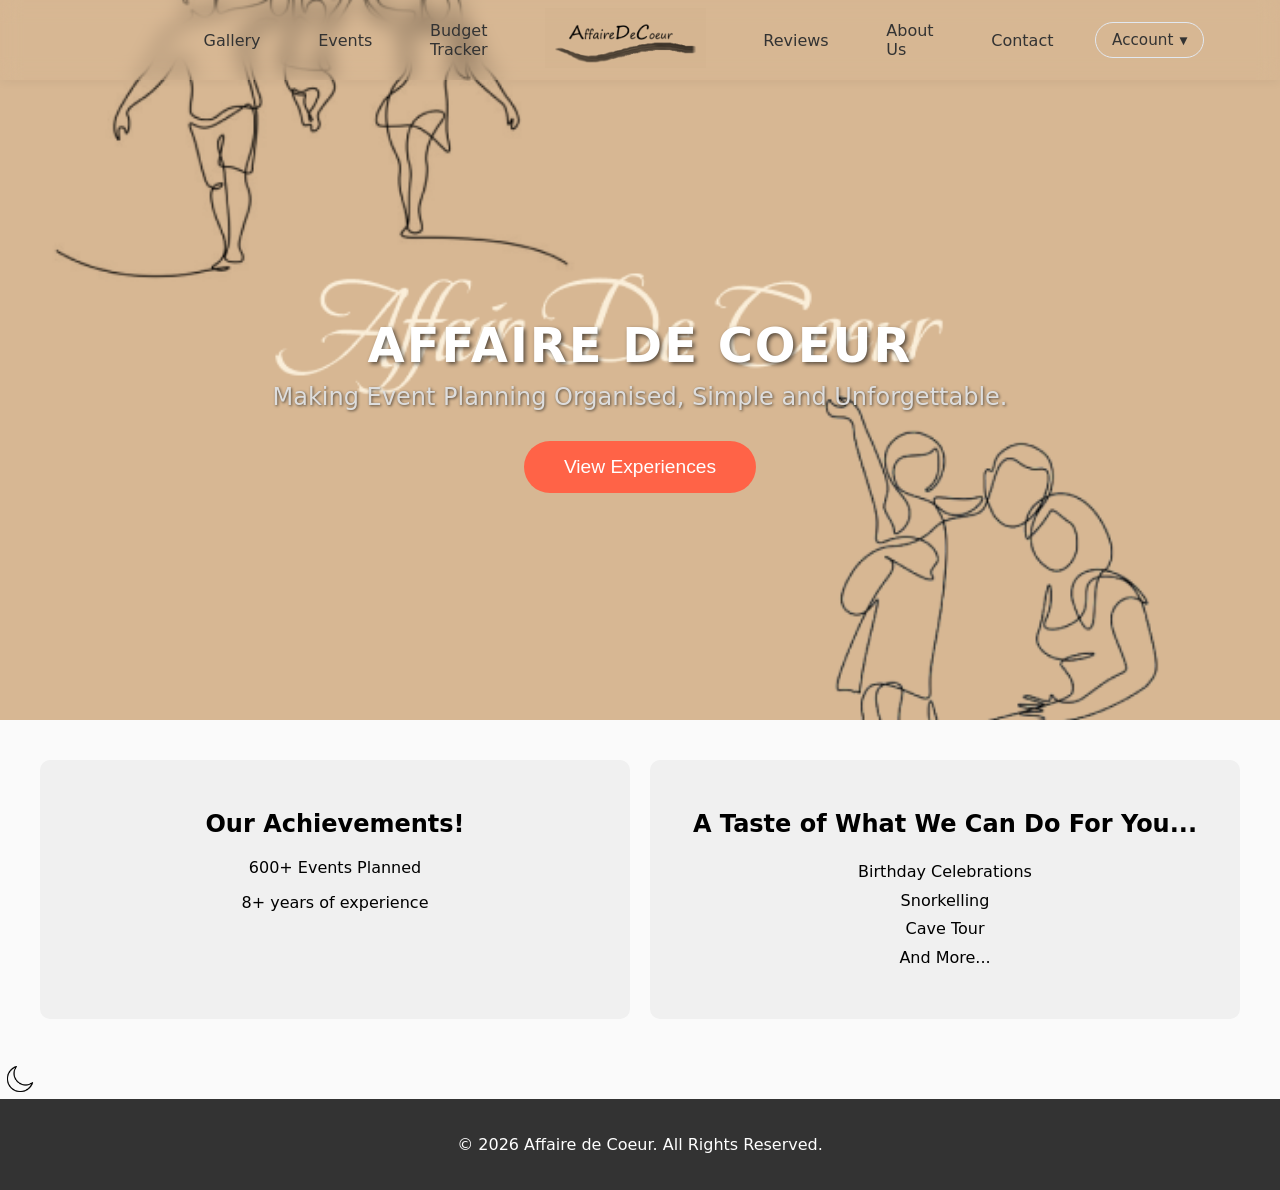
==== commit 93f1e271: "updated html and css, added js for login and sign up" ====
--- a/index.html
+++ b/index.html
@@ -1,56 +1,81 @@
-<!DOCTYPE html>
+<!doctype html>
 <html lang="en">
+  <head>
+    <meta charset="UTF-8" />
+    <meta name="viewport" content="width=device-width, initial-scale=1.0" />
+    <title>Home Page</title>
+    <link rel="stylesheet" href="./style.css" />
+  </head>
 
-<head>
-    <meta charset="UTF-8">
-    <meta name="viewport" content="width=device-width, initial-scale=1.0">
-    <title>Home Page</title>
-    <link rel="stylesheet" href="./style.css">
-</head>
+  <body>
+    <header>
+      <div class="navbar-container">
+        <nav class="navbar">
+          <ul>
+            <!-- 1. Invisible spacer to keep logo perfectly centered -->
+            <li class="nav-spacer" aria-hidden="true"></li>
 
-<body>
-    <div class="navbar-container">
-        <nav class="navbar">
-            <ul>
-                <li><a href="#">Gallery</a></li>
-                <li><a href="#">Events</a></li>
-                <li><a href="#">Budget Tracker</a></li>
-                <li><a href="#"><img src="Images/AffaireDeCoeur_transparent.png" alt="Logo"></a></li>
-                <li><a href="#">Reviews</a></li>
-                <li><a href="#">About Us</a></li>
-                <li><a href="#">Contact</a></li>
-            </ul>
+            <!-- 2. Core Navigation Links -->
+            <li><a href="./gallery.html">Gallery</a></li>
+            <li><a href="./services.html">Events</a></li>
+            <li><a href="#">Budget Tracker</a></li>
+            
+            <li class="logo-item">
+              <a href="./index.html">
+                <img src="images/AffaireDeCoeur_transparent.png" alt="Logo" />
+              </a>
+            </li>
+            
+            <li><a href="#">Reviews</a></li>
+            <li><a href="./about.html">About Us</a></li>
+            <li><a href="./contact.html">Contact</a></li>
+          
+            <li class="dropdown-item">
+              <button class="account-btn" aria-haspopup="true" aria-expanded="false">
+                Account <span class="arrow">▼</span>
+              </button>
+              <div class="dropdown-menu">
+                <a href="./login.html" class="dropdown-link">Login</a>
+                <a href="./sign-up.html" class="dropdown-link signup-highlight">Sign Up</a>
+              </div>
+            </li>
+          </ul>
         </nav>
-    </div>
+      </div>
+    </header>
 
-    <div class="herosection">
+    <main>
+      <div class="herosection">
         <h1>AFFAIRE DE COEUR</h1>
         <p>Making Event Planning Organised, Simple and Unforgettable.</p>
         <button class="index-button" id="indexButton">View Experiences</button>
-    </div>
+      </div>
 
-    <div class="achievements-services-index">
+      <div class="achievements-services-index">
         <div class="achievements">
-            <h2>Our Achievements!</h2>
-            <p>600+ Events Planned</p>
-            <p>8+ years of experience</p>
+          <h2>Our Achievements!</h2>
+          <p>600+ Events Planned</p>
+          <p>8+ years of experience</p>
         </div>
 
         <div class="services-index">
-            <h2>A Taste of What We Can Do For You...</h2>
-            <ul>
-                <li>Birthday Celebrations</li>
-                <li>Snorkelling</li>
-                <li>Cave Tour</li>
-                <li>And More...</li>
-            </ul>
+          <h2>A Taste of What We Can Do For You...</h2>
+          <ul>
+            <li>Birthday Celebrations</li>
+            <li>Snorkelling</li>
+            <li>Cave Tour</li>
+            <li>And More...</li>
+          </ul>
         </div>
-    </div>
+      </div>
+
+      <button id="darkModeBtn" class="darkmode-btn" aria-label="Toggle Dark Mode">
+        <img src="images/icons8-dark-mode-50.png" alt="Dark mode icon" />
+      </button>
+    </main>
 
     <div class="footer">
-        <p>2026 Affaire de Coeur. All Rights Reserved.</p>
+      <p>&copy; 2026 Affaire de Coeur. All Rights Reserved.</p>
     </div>
-
-</body>
-
+  </body>
 </html>
--- a/style.css
+++ b/style.css
@@ -12,62 +12,274 @@
   min-height: 100vh;
 }
 
+/* Keeps the footer at the very bottom */
+main {
+  flex: 1; 
+}
+
+/* Styled darkmode button */
+.darkmode-btn {
+  background: none;
+  border: none;
+  cursor: pointer;
+  padding: 5px;
+  display: inline-flex;
+  align-items: center;
+  justify-content: center;
+}
+
+.darkmode-btn img {
+  width: 30px; /* Adjust size as needed */
+  height: auto;
+}
+
+/* Dark Theme Variables & Adjustments */
+body.dark-theme {
+  background-color: #121212;
+  color: #f5f5f5;
+}
+
+body.dark-theme .navbar-container {
+  background-color: rgba(30, 30, 30, 0.92);
+  box-shadow: 0 2px 10px rgba(0, 0, 0, 0.5);
+}
+
+body.dark-theme .navbar-container a {
+  color: #fff;
+}
+
+body.dark-theme .achievements, 
+body.dark-theme .services-index {
+  background-color: #1e1e1e;
+  color: #fff;
+}
+
+body.dark-theme .contact_container {
+  background: #1e1e1e;
+  border-color: rgba(255, 255, 255, 0.1);
+}
+
+body.dark-theme .contact_intro h1,
+body.dark-theme .form_group label {
+  color: #fff;
+}
+
 /*=====================================
-  NAVBAR (LIGHT THEME)
-=====================================*/
+  NAVBAR 
+=====================================*/ 
 
 .navbar-container {
   position: fixed;
   top: 0;
   left: 0;
-  display: flex;
-  justify-content: center;
-  align-items: center;
-  width: 100%;
-  background-color: rgba(255, 255, 255, 0.92);
-  /* Light transparent background */
-  box-shadow: 0 2px 10px rgba(0, 0, 0, 0.05);
-  /* Soft shadow for depth */
+  width: 100%;
+  padding: 0 40px; 
+  background-color: transparent; 
+  box-shadow: 0 2px 10px rgba(0, 0, 0, 0.05); 
   backdrop-filter: blur(10px);
   -webkit-backdrop-filter: blur(10px);
   box-sizing: border-box;
   z-index: 1000;
 }
 
+.navbar {
+  width: 100%;
+}
+
 .navbar ul {
   list-style: none;
   display: flex;
-  align-items: center;
-  /* Vertically centers text links and the logo */
-  margin: 0;
+  align-items: center; 
   padding: 0;
+  margin: 0 auto;        /* Center the entire link track container */
+  width: 100%;
+  max-width: 1100px;     /* Pulls all items in closer together towards the center */
+  gap: clamp(10px, 2vw, 30px); /* Slightly tighter spacing for a unified center cluster */
+}
+
+.navbar .nav-spacer {
+  width: 40px;           /* Reduced from 110px so the layout doesn't overcompensate */
+  flex-shrink: 0;
+}
+
+.navbar ul li.start-auth {
+  margin-left: auto;
+}
+
+.navbar .auth-li {
+  flex-shrink: 0;
+}
+
+.navbar ul li .btn-login:hover,
+.navbar ul li .btn-signup:hover {
+  transform: translateY(-1px);
+}
+
+.navbar .btn-login {
+  font-size: 0.9rem;
+  font-weight: 600;
+  padding: 8px 16px;
+  border-radius: 20px;
+  border: 1px solid #e2e8f0;
+  background-color: transparent;
+  color: #333;
+}
+
+.navbar .btn-login:hover {
+  color: #ff6347 !important;
+  border-color: #ff6347;
+}
+
+.navbar .btn-signup {
+  font-size: 0.9rem;
+  font-weight: 600;
+  padding: 8px 16px;
+  border-radius: 20px;
+  background-color: #ff6347;
+  color: white !important; /* Forces text color white over global links */
+  box-shadow: 0 4px 10px rgba(255, 99, 71, 0.15);
+}
+
+.navbar .btn-signup:hover {
+  background-color: #ff4500;
+  box-shadow: 0 6px 14px rgba(255, 99, 71, 0.25);
+}
+
+/* Dark theme logic override */
+body.dark-theme .navbar .btn-login {
+  color: #fff;
+  border-color: #444;
 }
 
 .navbar li {
   padding: 0.5rem 1rem;
 }
 
-.navbar li img {
+.navbar ul li a img {
   height: 60px;
-  /* Enlarged logo size */
   width: auto;
   display: block;
 }
 
 .navbar-container a {
   text-decoration: none;
-  color: #333;
-  /* Dark text for contrast against the light navbar */
+  color: #333; 
   font-weight: 500;
   transition: color 0.3s ease, transform 0.3s ease;
   display: inline-block;
 }
 
-.navbar-container a:hover {
+.navbar-container .navbar ul li a:hover {
+  color: #ff6347; /* Accent color on hover */
+  text-decoration: none;
+  transform: translateY(-2px);
+}
+
+/*=====================================
+  ACCOUNT DROPDOWN NAVIGATION FIXES
+=====================================*/ 
+
+.navbar ul li.dropdown-item {
+  margin-left: initial;  
+  position: relative; 
+  padding: 15px 0;   
+}
+
+.account-btn {
+  font-family: inherit;
+  font-size: 0.95rem;
+  font-weight: 500;
+  color: #333;
+  background: none;
+  border: 1px solid #e2e8f0;
+  padding: 8px 16px;
+  border-radius: 20px;
+  cursor: pointer;
+  display: flex;
+  align-items: center;
+  gap: 6px;
+  transition: all 0.3s ease;
+}
+
+.account-btn .arrow {
+  font-size: 0.65rem;
+  transition: transform 0.3s ease;
+}
+
+/* Dropdown Container Panel */
+.dropdown-menu {
+  position: absolute;
+  top: 100%; /* Sits cleanly flush underneath the header block */
+  right: 0;
+  background-color: #ffffff;
+  min-width: 160px;
+  border-radius: 12px;
+  box-shadow: 0 10px 25px rgba(0, 0, 0, 0.08);
+  border: 1px solid #eee;
+  padding: 8px 0;
+  display: flex;
+  flex-direction: column;
+  gap: 4px;
+  opacity: 0;
+  visibility: hidden;
+  transform: translateY(10px);
+  transition: opacity 0.3s ease, transform 0.3s ease, visibility 0.3s ease;
+  z-index: 1010;
+}
+
+/* Dropdown link styling */
+.dropdown-link {
+  padding: 10px 18px !important;
+  font-size: 0.9rem !important;
+  font-weight: 500 !important;
+  color: #444 !important;
+  text-decoration: none;
+  display: block;
+  text-align: left;
+  transform: none !important; /* Disables standard navbar link bobbing */
+}
+
+.dropdown-link:hover {
+  background-color: #f7f7f7;
+  color: #ff6347 !important;
+}
+
+/* Special accent callout for the Signup option */
+.dropdown-link.signup-highlight {
+  color: #ff6347 !important;
+  font-weight: 600 !important;
+}
+
+/* --- THE HOVER TRIGGER STATES --- */
+.dropdown-item:hover .dropdown-menu {
+  opacity: 1;
+  visibility: visible;
+  transform: translateY(0);
+}
+
+.dropdown-item:hover .account-btn {
+  border-color: #ff6347;
   color: #ff6347;
-  /* Accent color on hover */
-  text-decoration: underline;
-  transform: translateY(-2px);
+}
+
+.dropdown-item:hover .account-btn .arrow {
+  transform: rotate(180deg);
+}
+
+/* --- Dark Theme Support --- */
+body.dark-theme .account-btn {
+  color: #fff;
+  border-color: #444;
+}
+body.dark-theme .dropdown-menu {
+  background-color: #1e1e1e;
+  border-color: #333;
+}
+body.dark-theme .dropdown-link {
+  color: #ddd !important;
+}
+body.dark-theme .dropdown-link:hover {
+  background-color: #2a2a2a;
 }
 
 /*=====================================
@@ -81,17 +293,20 @@
   justify-content: center;
   height: 80vh;
   width: 100%;
-  background-color: #222;
-  /* Dark background so white hero text pops */
+  background-image: url("images/Index-Hero.png");
+  background-repeat: no-repeat;
+  background-position: center center;
+  background-size: cover;
   text-align: center;
-  padding-top: 90px;
-  /* Generous padding so the larger navbar doesn't cover content */
+  padding-top: 90px; 
+  box-sizing: border-box;
 }
 
 .herosection h1 {
   font-size: 3rem;
   margin: 0 0 10px 0;
   color: white;
+  text-shadow: 2px 2px 4px rgba(0, 0, 0, 0.6); 
   letter-spacing: 2px;
 }
 
@@ -99,6 +314,7 @@
   font-size: 1.5rem;
   color: #ddd;
   margin: 0 0 30px 0;
+  text-shadow: 1px 1px 3px rgba(0, 0, 0, 0.6);
 }
 
 .herosection button {
@@ -132,8 +348,7 @@
   margin: 0 auto;
 }
 
-.achievements,
-.services-index {
+.achievements, .services-index {
   background-color: #f0f0f0;
   padding: 30px;
   border-radius: 10px;
@@ -141,8 +356,7 @@
   transition: background-color 0.3s ease, transform 0.3s ease, box-shadow 0.3s ease;
 }
 
-.achievements:hover,
-.services-index:hover {
+.achievements:hover, .services-index:hover {
   background-color: #e0e0e0;
   transform: translateY(-5px);
   box-shadow: 0 6px 12px rgba(0, 0, 0, 0.15);
@@ -158,15 +372,13 @@
    CONTACT PAGE
    ========================================== */
 
-/* FIXED: Added padding-top to prevent the fixed navbar from overlapping content, and max-width layout control */
 .contact-page-wrapper {
-  padding-top: 140px;
+  padding-top: 140px; 
   padding-bottom: 60px;
   max-width: 1100px;
   width: 90%;
   margin: 0 auto;
-  flex: 1;
-  /* Pushes footer down if page content is short */
+  flex: 1; 
 }
 
 .contact_intro {
@@ -217,7 +429,7 @@
   margin: 0 0 15px 0;
 }
 
-.contact_info>p {
+.contact_info > p {
   color: #666;
   line-height: 1.6;
   margin-bottom: 35px;
@@ -249,7 +461,7 @@
   color: #1a1a1a;
 }
 
-.info_item p,
+.info_item p, 
 .info_item a {
   margin: 0;
   color: #555;
@@ -326,24 +538,205 @@
 }
 
 /*=====================================
-  Gallery
+  FOOTER
 =====================================*/
-/* RESET */
-* {
-  margin: 0;
-  padding: 0;
-  box-sizing: border-box;
-}
-
-
-/* BODY */
-body {
-  font-family: Georgia, serif;
-  background-color: #f2f2f2;
-  padding: 40px 20px;
-  color: #333;
-}
-
+
+.footer {
+  text-align: center;
+  padding: 20px;
+  background-color: #333;
+  color: white;
+  margin-top: auto; 
+}
+
+/*=====================================
+  SERVICES PAGE
+=====================================*/
+
+.services-page {
+  font-family: sans-serif;
+  color: #222;
+}
+
+/* PAGE LAYOUT */
+.services-page .services-wrapper {
+  display: flex;
+  margin-top: 80px;
+}
+
+/* SIDEBAR */
+.services-page .filter-section {
+  width: 180px;
+  flex-shrink: 0;
+  padding: 16px;
+  border-right: 1px solid #ddd;
+  font-size: 13px;
+}
+
+.services-page .filter-section h3 {
+  margin-bottom: 10px;
+}
+
+.services-page .active-filters {
+  display: flex;
+  flex-wrap: wrap;
+  gap: 6px;
+  margin-bottom: 14px;
+}
+
+.services-page .tag {
+  background: #eee;
+  border-radius: 12px;
+  padding: 2px 8px;
+  font-size: 12px;
+  display: inline-flex;
+  align-items: center;
+  gap: 4px;
+}
+
+.services-page .tag button {
+  background: none;
+  border: none;
+  cursor: pointer;
+  font-size: 12px;
+  color: #666;
+}
+
+.services-page .filter-group {
+  margin-bottom: 12px;
+}
+
+.services-page .filter-group label {
+  font-weight: bold;
+  display: block;
+  margin-bottom: 4px;
+  cursor: pointer;
+}
+
+.services-page .filter-group ul {
+  list-style: none;
+  padding-left: 16px;
+  color: #555;
+  line-height: 1.8;
+}
+
+.services-page .filter-group input[type="range"] {
+  width: 100%;
+  margin-top: 6px;
+}
+
+/* MAIN SECTION */
+.services-page .services-section {
+  flex: 1;
+  padding: 20px 24px;
+}
+
+/* SEARCH + SORT BAR */
+.services-page .services-search-bar {
+  display: flex;
+  justify-content: space-between;
+  align-items: center;
+  margin-bottom: 16px;
+}
+
+.services-page .search-bar {
+  display: flex;
+  align-items: center;
+  background: #f5f5f5;
+  border-radius: 6px;
+  padding: 6px 20px;
+  gap: 8px;
+}
+
+.services-page .search-bar input {
+  border: none;
+  background: none;
+  outline: none;
+  font-size: 14px;
+  width: 220px;
+}
+
+.services-page .search-bar button {
+  background: none;
+  border: none;
+  cursor: pointer;
+  font-size: 14px;
+}
+
+.services-page .sorting-options {
+  display: flex;
+  gap: 6px;
+}
+
+.services-page .sorting-options button {
+  padding: 5px 12px;
+  border-radius: 16px;
+  border: 1px solid #ccc;
+  background: #fff;
+  cursor: pointer;
+  font-size: 13px;
+  color: #444;
+}
+
+.services-page .sorting-options button.active {
+  background: #222;
+  color: #fff;
+  border-color: #222;
+}
+
+/* HEADING */
+.services-page .service-header h1 {
+  font-size: 32px;
+  font-weight: bold;
+  margin-bottom: 20px;
+}
+
+/* CARD GRID */
+.services-page .service-items {
+  display: grid;
+  grid-template-columns: repeat(4, 1fr);
+  gap: 12px;
+}
+
+.services-page .products {
+  border: 1px solid #ddd;
+  border-radius: 8px;
+  overflow: hidden;
+  font-size: 159%;
+  transition: all 0.5s ease-in-out;
+}
+
+.services-page .products.wide {
+  grid-column: span 2;
+}
+
+.services-page .products img {
+  width: 100%;
+  aspect-ratio: 4/3;
+  object-fit: cover;
+  display: block;
+  background: #e5e5e5;
+}
+
+.services-page .products.wide img {
+  aspect-ratio: 16/7;
+}
+
+.services-page .products p {
+  padding: 8px 10px;
+  font-size: 70%;
+  color: #555;
+}
+
+.services-page .products:hover {
+  transform: scale(1.01);
+  box-shadow: 0 10px 30px rgba(244, 162, 29, 0.677);
+  cursor: pointer;
+}
+
+/*=====================================
+  GALLERY
+=====================================*/
 
 /* CONTAINER */
 .gallery-container {
@@ -355,19 +748,17 @@
   box-shadow: 0 4px 12px rgba(0, 0, 0, 0.05);
 }
 
-
-/* Hero image */
-
-
 /* HERO IMAGE CONTAINER */
 .feature-image-container {
+  margin-top: 100px;
   position: relative;
+  margin-bottom: 50px;
   width: 100%;
   height: 60vh;
-  margin-bottom: 50px;
   overflow: hidden;
 }
 
+/* HERO IMAGE */
 .feature-image {
   width: 100%;
   height: 100%;
@@ -375,14 +766,16 @@
   display: block;
 }
 
+/* Optional dark overlay */
 .feature-image-container::before {
   content: "";
   position: absolute;
   inset: 0;
-  background: linear-gradient(to bottom, rgba(0, 0, 0, 0.3), rgba(0, 0, 0, 0.6));
+  background: rgba(0, 0, 0, 0.25);
   z-index: 1;
 }
 
+/* CENTERED TEXT */
 .overlay-text {
   position: absolute;
   top: 50%;
@@ -395,275 +788,26 @@
 }
 
 .overlay-text h2 {
-  font-size: clamp(2rem, 5vw, 3.5rem);
-  font-weight: 700;
-  letter-spacing: 4px;
+  font-size: 3rem;
+  font-weight: normal;
+  letter-spacing: 3px;
   margin-bottom: 15px;
   text-transform: uppercase;
-  text-shadow: 2px 2px 10px rgba(0,0,0,0.5);
 }
 
 .overlay-text p {
-  font-size: clamp(1rem, 2vw, 1.4rem);
+  font-size: 1.2rem;
   line-height: 1.6;
-  max-width: 700px;
+  max-width: 600px;
   margin: 0 auto;
-  font-family: Georgia, serif;
-  font-style: italic;
-  opacity: 0.9;
-}
-
-/* SIDEBAR FILTER STYLING */
-.filter-sidebar {
-  background: #ffffff;
-  padding: 30px;
-  border-radius: 15px;
-  box-shadow: 0 10px 30px rgba(0, 0, 0, 0.05);
-  margin: 40px auto;
-  max-width: 1200px;
-  width: 95%;
-  border: 1px solid #f0f0f0;
-}
-
-.filter-header {
-  display: flex;
-  justify-content: space-between;
-  align-items: center;
-  margin-bottom: 25px;
-  border-bottom: 2px solid #ff6347;
-  padding-bottom: 10px;
-}
-
-.filter-header h3 {
-  font-size: 1.5rem;
-  color: #1a1a1a;
-  font-weight: 600;
-  margin: 0;
-}
-
-.clear-all-btn {
-  background: none;
-  border: 1px solid #ff6347;
-  color: #ff6347;
-  padding: 6px 15px;
-  border-radius: 20px;
-  cursor: pointer;
-  font-size: 0.9rem;
-  transition: all 0.3s ease;
-}
-
-.clear-all-btn:hover {
-  background: #ff6347;
-  color: #fff;
-}
-
-.filter-form {
-  display: grid;
-  grid-template-columns: 1fr 2px 2fr;
-  gap: 30px;
-  align-items: start;
-}
-
-.filter-group {
-  display: flex;
-  flex-direction: column;
-  gap: 12px;
-}
-
-.filter-label {
-  font-weight: 600;
-  font-size: 0.9rem;
-  text-transform: uppercase;
-  color: #666;
-  letter-spacing: 1px;
-}
-
-#search-filter {
-  padding: 12px 20px;
-  border: 1px solid #e5e7eb;
-  border-radius: 30px;
-  background: #f9fafb;
-  transition: all 0.3s ease;
-}
-
-#search-filter:focus {
-  outline: none;
-  border-color: #ff6347;
-  box-shadow: 0 0 0 4px rgba(255, 99, 71, 0.1);
-}
-
-.filter-divider {
-  border: none;
-  border-left: 1px solid #e5e7eb;
-  height: 100%;
-}
-
-.checkbox-group {
-  border: none;
-  display: flex;
-  flex-wrap: wrap;
-  gap: 10px;
-}
-
-.checkbox-label {
-  display: flex;
-  align-items: center;
-  gap: 8px;
-  background: #f3f4f6;
-  padding: 8px 16px;
-  border-radius: 20px;
-  cursor: pointer;
-  transition: all 0.2s ease;
-  font-size: 0.95rem;
-  border: 1px solid transparent;
-}
-
-.checkbox-label:hover {
-  background: #e5e7eb;
-}
-
-.checkbox-label input[type="checkbox"] {
-  accent-color: #ff6347;
-  width: 16px;
-  height: 16px;
-}
-
-.checkbox-label:has(input:checked) {
-  background: rgba(255, 99, 71, 0.1);
-  border-color: #ff6347;
-  color: #ff6347;
-}
-
-@media (max-width: 768px) {
-  .filter-form {
-    grid-template-columns: 1fr;
-  }
-  .filter-divider {
-    display: none;
-  }
-}
-
-/* NAVIGATION */
-.navbar {
-  display: flex;
-  justify-content: space-between;
-  align-items: center;
-  margin-bottom: 40px;
-  flex-wrap: wrap;
-  gap: 20px;
-}
-
-
-.navbar ul {
-  display: flex;
-  list-style: none;
-  gap: 20px;
-}
-
-
-.navbar a {
-  text-decoration: none;
-  color: #555;
-  font-size: 13px;
-  transition: color 0.3s ease;
-}
-
-
-.navbar a:hover {
-  color: #000;
-}
-
-
-.navbar h1 {
-  font-size: 28px;
-  font-weight: normal;
-  letter-spacing: 1px;
-}
-
-
-/* FEATURE IMAGE */
-.feature-image-container {
-  width: 100%;
-  height: 60vh;
-  overflow: hidden;
-  position: relative;
 }
 
 /* GALLERY GRID */
 .content-grid {
   display: grid;
-  grid-template-columns: 1fr;
+  grid-template-columns: repeat(2, 1fr);
   gap: 25px;
-  padding: 0 20px;
-  max-width: 1200px;
-  margin: 0 auto;
-}
-
-.gallery-container {
-  display: grid;
-  grid-template-columns: repeat(auto-fill, minmax(300px, 1fr));
-  gap: 20px;
-  margin-top: 30px;
-}
-
-.gallery-item {
-  position: relative;
-  overflow: hidden;
-  border-radius: 12px;
-  background: #fff;
-  transition: all 0.3s cubic-bezier(0.4, 0, 0.2, 1);
-  box-shadow: 0 4px 15px rgba(0, 0, 0, 0.05);
-}
-
-.gallery-item:hover {
-  transform: translateY(-5px);
-  box-shadow: 0 12px 25px rgba(0, 0, 0, 0.1);
-}
-
-.gallery-item img {
-  width: 100%;
-  height: 300px;
-  display: block;
-  object-fit: cover;
-  transition: transform 0.6s ease;
-  cursor: pointer;
-}
-
-.gallery-item:hover img {
-  transform: scale(1.1);
-}
-
-.gallery-item::after {
-  content: "";
-  position: absolute;
-  inset: 0;
-  background: linear-gradient(to top, rgba(0,0,0,0.4), transparent);
-  opacity: 0;
-  transition: opacity 0.3s ease;
-  pointer-events: none;
-}
-
-.gallery-item:hover::after {
-  opacity: 1;
-}
-
-@keyframes fadeIn {
-  from {
-    opacity: 0;
-    transform: translateY(20px);
-  }
-  to {
-    opacity: 1;
-    transform: translateY(0);
-  }
-}
-
-.feature-image {
-  width: 100%;
-  height: 100%;
-  object-fit: cover;
-}
-
+}
 
 /* QUOTE BOX */
 .quote-box {
@@ -676,7 +820,6 @@
   padding: 30px;
 }
 
-
 .quote-box p {
   font-style: italic;
   text-align: center;
@@ -684,14 +827,12 @@
   color: #555;
 }
 
-
 /* IMAGE CARDS */
 .secondary-image {
   overflow: hidden;
   border: 1px solid #eeeeee;
 }
 
-
 .secondary-image img {
   width: 100%;
   height: 260px;
@@ -699,7 +840,6 @@
   display: block;
   transition: transform 0.4s ease;
 }
-
 
 .secondary-image img:hover {
   transform: scale(1.05);
@@ -744,74 +884,191 @@
   0% {
     transform: translateX(0);
   }
-
   100% {
     transform: translateX(calc(-250px * 9 - 15px * 9));
   }
 }
 
-@media (max-width: 600px) {
-  .gallery-container {
-    grid-template-columns: 1fr;
-    gap: 15px;
-  }
-}
-
+/*=====================================
+  AUTH PAGES (LOGIN & SIGNUP)
+=====================================*/
+
+.auth-page-wrapper {
+  display: flex;
+  align-items: center;
+  justify-content: center;
+  padding: 140px 20px 60px 20px; /* Aligns with contact page spacing under fixed navbar */
+  min-height: calc(100vh - 200px);
+}
+
+.auth-card {
+  background: #ffffff;
+  width: 100%;
+  max-width: 450px;
+  border-radius: 24px;
+  padding: 40px;
+  box-shadow: 0 15px 40px rgba(0, 0, 0, 0.04);
+  border: 1px solid rgba(0, 0, 0, 0.01);
+  box-sizing: border-box;
+}
+
+.auth-header {
+  text-align: center;
+  margin-bottom: 30px;
+}
+
+.auth-header h2 {
+  font-size: 2.2rem;
+  color: #1a1a1a;
+  margin: 0 0 8px 0;
+}
+
+.auth-header p {
+  color: #666;
+  font-size: 0.95rem;
+  margin: 0;
+  line-height: 1.5;
+}
+
+.auth-form {
+  display: flex;
+  flex-direction: column;
+  gap: 20px;
+}
+
+/* Row wrapper for aligning password labels alongside option buttons */
+.auth-form .label-row {
+  display: flex;
+  justify-content: space-between;
+  align-items: center;
+}
+
+.auth-btn-full {
+  width: 100%;
+  align-self: stretch !important;
+  margin-top: 5px;
+  text-align: center;
+}
+
+.form-checkbox {
+  display: flex;
+  align-items: center;
+  gap: 10px;
+  font-size: 0.9rem;
+  color: #555;
+}
+
+.form-checkbox input[type="checkbox"] {
+  accent-color: #ff6347;
+  width: 16px;
+  height: 16px;
+  cursor: pointer;
+}
+
+.auth-footer {
+  text-align: center;
+  margin-top: 25px;
+  padding-top: 20px;
+  border-top: 1px solid #f1f5f9;
+  font-size: 0.9rem;
+  color: #666;
+}
+
+.auth-footer p {
+  margin: 0;
+}
+
+.auth-alt-link {
+  color: #ff6347;
+  text-decoration: none;
+  font-weight: 600;
+  transition: color 0.2s ease;
+}
+
+.auth-alt-link:hover {
+  color: #ff4500;
+  text-decoration: underline;
+}
+
+.text-small {
+  font-size: 0.85rem;
+}
+
+/* --- Dark Theme Integration for Auth --- */
+body.dark-theme .auth-card {
+  background: #1e1e1e;
+  border-color: rgba(255, 255, 255, 0.1);
+  box-shadow: 0 15px 40px rgba(0, 0, 0, 0.3);
+}
+
+body.dark-theme .auth-header h2 {
+  color: #fff;
+}
+
+body.dark-theme .auth-header p,
+body.dark-theme .form-checkbox {
+  color: #aaa;
+}
+
+body.dark-theme .auth-footer {
+  border-top-color: #2a2a2a;
+  color: #aaa;
+}
+
+body.dark-theme .form-checkbox a {
+  color: #ff6347;
+}
+
+/*=====================================
+  MEDIA QUERIES
+=====================================*/
 
 /* TABLET */
 @media (max-width: 768px) {
-
-
   .navbar {
     flex-direction: column;
     text-align: center;
   }
-
-
   .content-grid {
     grid-template-columns: repeat(2, 1fr);
   }
-
-
   .feature-image {
     height: 350px;
   }
-}
-
+  .navbar .nav-spacer {
+    display: none;
+  }
+  .navbar ul li.dropdown-item {
+    margin-left: 0;
+  }
+  .navbar ul {
+    justify-content: center;
+  }
+}
 
 /* MOBILE */
 @media (max-width: 500px) {
-
-
   .content-grid {
     grid-template-columns: 1fr;
   }
-
-
   .navbar ul {
     justify-content: center;
     flex-wrap: wrap;
-  }
-
-  . .navbar h1 {
+    gap: 12px;
+    padding: 10px 0;
+  }
+  .navbar h1 {
     font-size: 24px;
   }
-
-
   .feature-image {
     height: 250px;
   }
-}
-
-/*=====================================
-  FOOTER
-=====================================*/
-
-.footer {
-  text-align: center;
-  padding: 20px;
-  background-color: #333;
-  color: white;
-  margin-top: auto;
-  /* Ensures footer sticks to absolute bottom when page height is low */
+  /* Left-align dropdown adjustments for centered stacked layouts */
+  .dropdown-menu {
+    right: 50%;
+    transform: translateX(50%) translateY(10px);
+  }
+  .dropdown-item:hover .dropdown-menu {
+    transform: translateX(50%) translateY(0);
+  }
 }
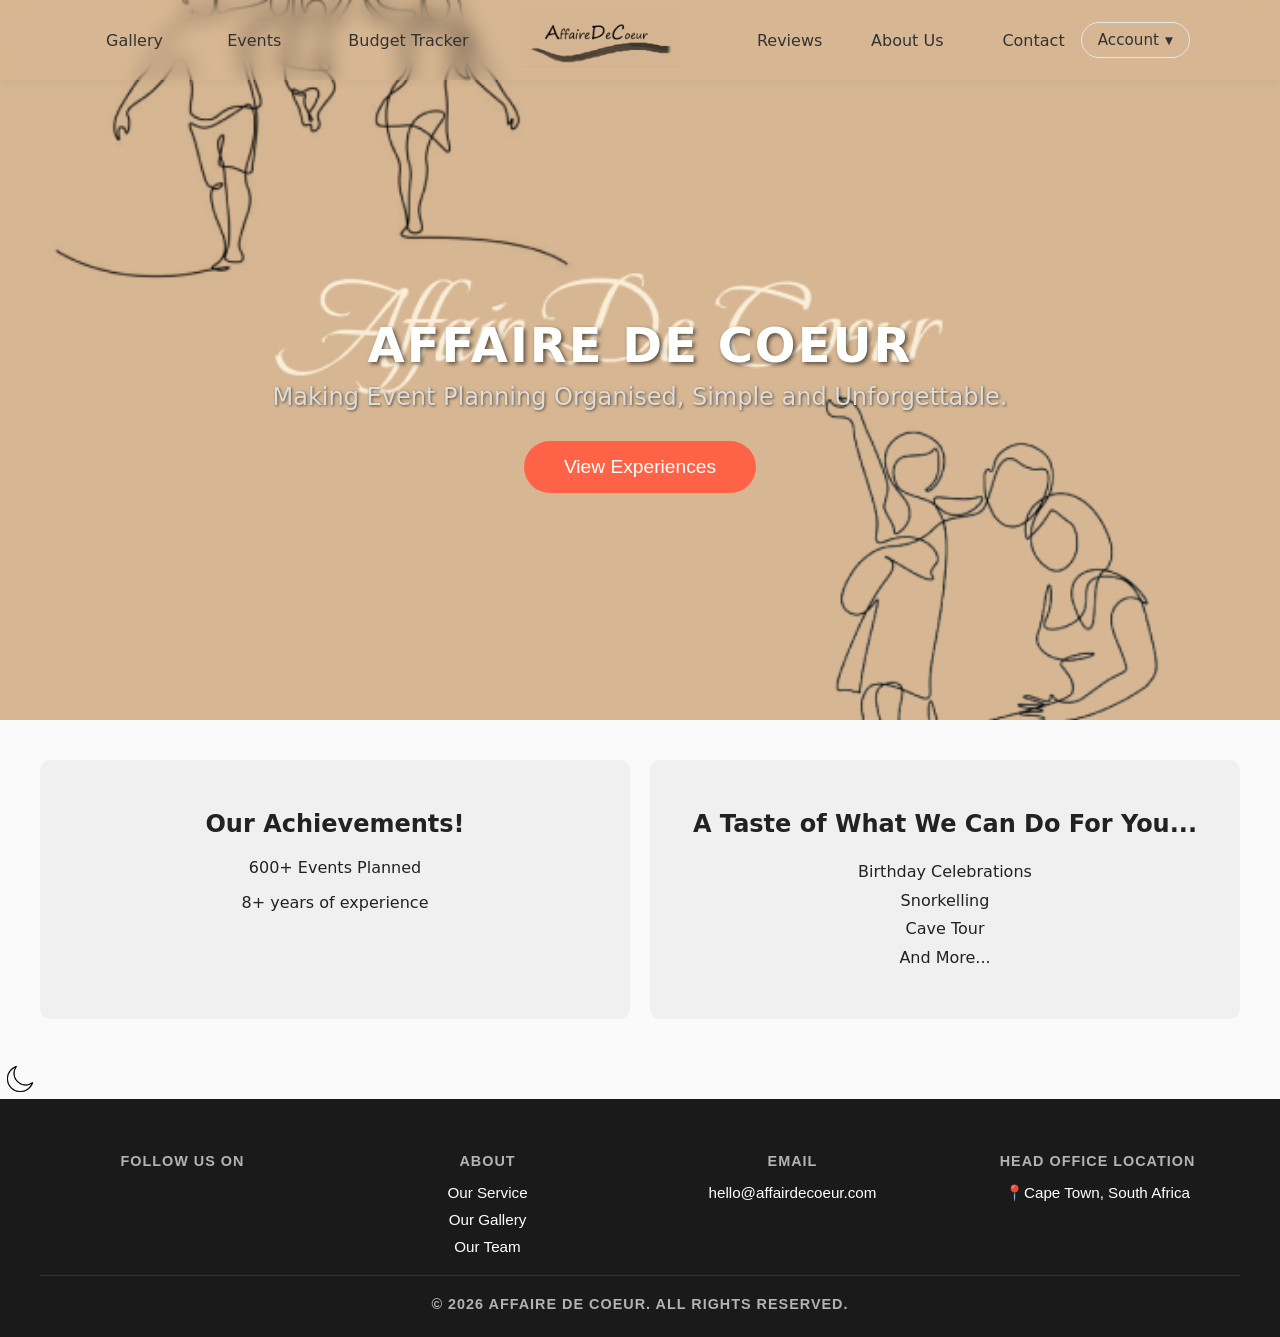
==== commit 19bdc3a1: "updated html, script and style" ====
--- a/index.html
+++ b/index.html
@@ -12,13 +12,9 @@
       <div class="navbar-container">
         <nav class="navbar">
           <ul>
-            <!-- 1. Invisible spacer to keep logo perfectly centered -->
-            <li class="nav-spacer" aria-hidden="true"></li>
-
-            <!-- 2. Core Navigation Links -->
-            <li><a href="./gallery.html">Gallery</a></li>
-            <li><a href="./services.html">Events</a></li>
-            <li><a href="#">Budget Tracker</a></li>
+            <li class="nav-left"><a href="./gallery.html">Gallery</a></li>
+            <li class="nav-left"><a href="./services.html">Events</a></li>
+            <li class="nav-left"><a href="#">Budget Tracker</a></li>
             
             <li class="logo-item">
               <a href="./index.html">
@@ -26,11 +22,11 @@
               </a>
             </li>
             
-            <li><a href="#">Reviews</a></li>
-            <li><a href="./about.html">About Us</a></li>
-            <li><a href="./contact.html">Contact</a></li>
+            <li class="nav-right"><a href="#">Reviews</a></li>
+            <li class="nav-right"><a href="./about.html">About Us</a></li>
+            <li class="nav-right"><a href="./contact.html">Contact</a></li>
           
-            <li class="dropdown-item">
+            <li class="dropdown-item nav-right">
               <button class="account-btn" aria-haspopup="true" aria-expanded="false">
                 Account <span class="arrow">▼</span>
               </button>
@@ -74,8 +70,41 @@
       </button>
     </main>
 
-    <div class="footer">
-      <p>&copy; 2026 Affaire de Coeur. All Rights Reserved.</p>
-    </div>
+    <footer class="footer">
+        <div class="footer-container">
+            <div class="social-links-box">
+                <p>Follow us on</p>
+                <div class="icons">
+                    <i class="fa-brands fa-instagram"></i>
+                    <i class="fa-brands fa-x-twitter"></i>
+                    <i class="fa-brands fa-square-facebook"></i>
+                </div>
+            </div>
+
+            <div class="about-us">
+                <p>About</p>
+                <a href="./services.html">Our Service</a>
+                <a href="./gallery.html">Our Gallery</a>
+                <a href="./about.html">Our Team</a>
+            </div>
+
+            <div class="Mail">
+                <p>Email</p>
+                <a href="mailto:hello@affairdecoeur.com">hello@affairdecoeur.com</a>
+            </div>
+
+            <div class="Location">
+                <p>Head Office Location</p>
+                <p>📍Cape Town, South Africa</p>
+            </div>
+
+            <div class="main-footer">
+                <p>&copy; 2026 Affaire de Coeur. All Rights Reserved.</p>
+            </div>
+        </div>
+    </footer>
+
+    <script src="./script.js"></script>
+    
   </body>
 </html>
--- a/style.css
+++ b/style.css
@@ -1,3 +1,7 @@
+/*=====================================
+  GLOBAL LIFE-CYCLE & ACCENTS
+=====================================*/
+
 html {
   scroll-behavior: smooth;
 }
@@ -10,6 +14,8 @@
   display: flex;
   flex-direction: column;
   min-height: 100vh;
+  color: #222222;
+  transition: background-color 0.3s ease, color 0.3s ease;
 }
 
 /* Keeps the footer at the very bottom */
@@ -29,43 +35,118 @@
 }
 
 .darkmode-btn img {
-  width: 30px; /* Adjust size as needed */
+  width: 30px;
   height: auto;
 }
 
-/* Dark Theme Variables & Adjustments */
+/* --- Core Dark Theme Variables & Selectors --- */
 body.dark-theme {
-  background-color: #121212;
-  color: #f5f5f5;
-}
-
+  background-color: #121212 !important;
+  color: #f5f5f5 !important;
+}
+
+/* Invert Navbar Tones */
 body.dark-theme .navbar-container {
-  background-color: rgba(30, 30, 30, 0.92);
+  background-color: rgba(30, 30, 30, 0.95);
   box-shadow: 0 2px 10px rgba(0, 0, 0, 0.5);
 }
 
-body.dark-theme .navbar-container a {
-  color: #fff;
-}
-
+body.dark-theme .navbar-container a,
+body.dark-theme .account-btn {
+  color: #ffffff;
+}
+
+body.dark-theme .account-btn {
+  border-color: #444444;
+}
+
+/* Dropdown Container Fixes */
+body.dark-theme .dropdown-menu {
+  background-color: #1e1e1e;
+  border-color: #333333;
+}
+
+body.dark-theme .dropdown-link {
+  color: #dddddd !important;
+}
+
+body.dark-theme .dropdown-link:hover {
+  background-color: #2a2a2a;
+}
+
+/* Cards & Sections Custom Rules */
 body.dark-theme .achievements, 
-body.dark-theme .services-index {
-  background-color: #1e1e1e;
-  color: #fff;
-}
-
-body.dark-theme .contact_container {
-  background: #1e1e1e;
+body.dark-theme .services-index,
+body.dark-theme .contact_container,
+body.dark-theme .filter-section,
+body.dark-theme .gallery-container,
+body.dark-theme .quote-box {
+  background-color: #1e1e1e !important;
+  color: #ffffff !important;
   border-color: rgba(255, 255, 255, 0.1);
 }
 
+/* Typography Overrides for Dark Mode */
+body.dark-theme .contact_subtitle,
 body.dark-theme .contact_intro h1,
+body.dark-theme .contact_info h3,
+body.dark-theme .info_item h4,
+body.dark-theme .services,
+body.dark-theme .services .service-header h1,
+body.dark-theme .services .filter-group label,
+body.dark-theme .services .filter-group ul,
+body.dark-theme .services .products p,
+body.dark-theme .quote-box p,
+body.dark-theme .info_item p {
+  color: #ffffff !important;
+}
+
+body.dark-theme .contact_intro p,
+body.dark-theme .contact_info > p,
+body.dark-theme .info_item a {
+  color: #cccccc !important;
+}
+
+/* Forms & UI Inputs Fixes */
 body.dark-theme .form_group label {
-  color: #fff;
+  color: #ffffff;
+}
+
+body.dark-theme .form_group input,
+body.dark-theme .form_group textarea,
+body.dark-theme .services-page .search-bar {
+  background-color: #252525 !important;
+  border-color: #444444 !important;
+  color: #ffffff !important;
+}
+
+body.dark-theme .services .search-bar input {
+  color: #ffffff !important;
+}
+
+body.dark-theme .services .sorting-options button {
+  background-color: #252525;
+  color: #ffffff;
+  border-color: #444444;
+}
+
+body.dark-theme .services .sorting-options button.active {
+  background-color: #ff6347;
+  border-color: #ff6347;
+  color: #ffffff;
+}
+
+body.dark-theme .services .products {
+  border-color: #333333;
+  background-color: #1a1a1a;
+}
+
+body.dark-theme .carousel-container {
+  background-color: #151515;
 }
 
 /*=====================================
-  NAVBAR 
+  NAVBAR (Optimized Logo Centering)
 =====================================*/ 
 
 .navbar-container {
@@ -91,68 +172,32 @@
   display: flex;
   align-items: center; 
   padding: 0;
-  margin: 0 auto;        /* Center the entire link track container */
-  width: 100%;
-  max-width: 1100px;     /* Pulls all items in closer together towards the center */
-  gap: clamp(10px, 2vw, 30px); /* Slightly tighter spacing for a unified center cluster */
-}
-
-.navbar .nav-spacer {
-  width: 40px;           /* Reduced from 110px so the layout doesn't overcompensate */
-  flex-shrink: 0;
-}
-
-.navbar ul li.start-auth {
-  margin-left: auto;
-}
-
-.navbar .auth-li {
-  flex-shrink: 0;
-}
-
-.navbar ul li .btn-login:hover,
-.navbar ul li .btn-signup:hover {
-  transform: translateY(-1px);
-}
-
-.navbar .btn-login {
-  font-size: 0.9rem;
-  font-weight: 600;
-  padding: 8px 16px;
-  border-radius: 20px;
-  border: 1px solid #e2e8f0;
-  background-color: transparent;
-  color: #333;
-}
-
-.navbar .btn-login:hover {
-  color: #ff6347 !important;
-  border-color: #ff6347;
-}
-
-.navbar .btn-signup {
-  font-size: 0.9rem;
-  font-weight: 600;
-  padding: 8px 16px;
-  border-radius: 20px;
-  background-color: #ff6347;
-  color: white !important; /* Forces text color white over global links */
-  box-shadow: 0 4px 10px rgba(255, 99, 71, 0.15);
-}
-
-.navbar .btn-signup:hover {
-  background-color: #ff4500;
-  box-shadow: 0 6px 14px rgba(255, 99, 71, 0.25);
-}
-
-/* Dark theme logic override */
-body.dark-theme .navbar .btn-login {
-  color: #fff;
-  border-color: #444;
+  margin: 0 auto;        
+  width: 100%;
+  max-width: 1100px;     
 }
 
 .navbar li {
   padding: 0.5rem 1rem;
+  white-space: nowrap;
+}
+
+/* Balanced wings alignment logic */
+.navbar li.nav-left {
+  flex: 1 1 0;
+  display: flex;
+  justify-content: flex-start;
+}
+
+.navbar li.logo-item {
+  flex: 0 0 auto;
+  margin: 0 20px;
+}
+
+.navbar li.nav-right {
+  flex: 1 1 0;
+  display: flex;
+  justify-content: flex-end;
 }
 
 .navbar ul li a img {
@@ -170,7 +215,7 @@
 }
 
 .navbar-container .navbar ul li a:hover {
-  color: #ff6347; /* Accent color on hover */
+  color: #ff6347; 
   text-decoration: none;
   transform: translateY(-2px);
 }
@@ -180,7 +225,6 @@
 =====================================*/ 
 
 .navbar ul li.dropdown-item {
-  margin-left: initial;  
   position: relative; 
   padding: 15px 0;   
 }
@@ -209,7 +253,7 @@
 /* Dropdown Container Panel */
 .dropdown-menu {
   position: absolute;
-  top: 100%; /* Sits cleanly flush underneath the header block */
+  top: 100%; 
   right: 0;
   background-color: #ffffff;
   min-width: 160px;
@@ -236,7 +280,7 @@
   text-decoration: none;
   display: block;
   text-align: left;
-  transform: none !important; /* Disables standard navbar link bobbing */
+  transform: none !important; 
 }
 
 .dropdown-link:hover {
@@ -264,22 +308,6 @@
 
 .dropdown-item:hover .account-btn .arrow {
   transform: rotate(180deg);
-}
-
-/* --- Dark Theme Support --- */
-body.dark-theme .account-btn {
-  color: #fff;
-  border-color: #444;
-}
-body.dark-theme .dropdown-menu {
-  background-color: #1e1e1e;
-  border-color: #333;
-}
-body.dark-theme .dropdown-link {
-  color: #ddd !important;
-}
-body.dark-theme .dropdown-link:hover {
-  background-color: #2a2a2a;
 }
 
 /*=====================================
@@ -368,9 +396,126 @@
   line-height: 1.8;
 }
 
+/* =====================================
+   RESPONSIVE DESIGN
+===================================== */
+
+/* Tablets */
+@media (max-width: 900px) {
+  .navbar-container {
+    position: relative;
+    padding: 10px 0;
+  }
+
+  .navbar ul {
+    gap: 15px;
+    flex-wrap: wrap;
+    justify-content: center;
+  }
+
+  .navbar li, .navbar li.nav-left, .navbar li.nav-right {
+    flex: initial;
+    justify-content: center;
+    padding: 0.3rem 0.5rem;
+  }
+
+  .navbar ul li a img {
+    height: 50px;
+  }
+
+  /* Hero */
+  .herosection {
+    height: 70vh;
+    padding: 40px 20px;
+  }
+
+  .herosection h1 {
+    font-size: 2.3rem;
+  }
+
+  .herosection p {
+    font-size: 1.1rem;
+    max-width: 500px;
+  }
+
+  /* Cards */
+  .achievements-services-index {
+    grid-template-columns: 1fr;
+    padding: 30px 20px;
+  }
+
+  .achievements, .services-index {
+    padding: 25px;
+  }
+}
+
+/* Mobile phones */
+@media (max-width: 600px) {
+  .navbar-container {
+    position: relative;
+  }
+
+  .navbar ul {
+    flex-direction: column;
+    gap: 10px;
+  }
+
+  .navbar li {
+    text-align: center;
+  }
+
+  .navbar ul li a img {
+    height: 45px;
+  }
+
+  /* Hero mobile */
+  .herosection {
+    height: auto;
+    min-height: 70vh;
+    padding-top: 40px;
+    padding-bottom: 40px;
+  }
+
+  .herosection h1 {
+    font-size: 1.8rem;
+    letter-spacing: 1px;
+  }
+
+  .herosection p {
+    font-size: 1rem;
+    padding: 0 20px;
+  }
+
+  .herosection button {
+    width: 80%;
+    font-size: 1rem;
+    padding: 12px 20px;
+  }
+
+  /* Achievement cards */
+  .achievements-services-index {
+    padding: 20px 15px;
+  }
+
+  .achievements h2, .services-index h2 {
+    font-size: 1.3rem;
+  }
+
+  .achievements p, .services-index li {
+    font-size: 0.95rem;
+  }
+
+  /* Dark mode button */
+  .darkmode-btn {
+    position: fixed;
+    bottom: 20px;
+    right: 20px;
+  }
+}
+
 /* ==========================================
    CONTACT PAGE
-   ========================================== */
+========================================== */
 
 .contact-page-wrapper {
   padding-top: 140px; 
@@ -461,8 +606,7 @@
   color: #1a1a1a;
 }
 
-.info_item p, 
-.info_item a {
+.info_item p, .info_item a {
   margin: 0;
   color: #555;
   text-decoration: none;
@@ -494,8 +638,7 @@
   letter-spacing: 0.5px;
 }
 
-.form_group input,
-.form_group textarea {
+.form_group input, .form_group textarea {
   padding: 14px 18px;
   border: 1px solid #e2e8f0;
   border-radius: 12px;
@@ -506,8 +649,7 @@
   transition: all 0.2s ease;
 }
 
-.form_group input:focus,
-.form_group textarea:focus {
+.form_group input:focus, .form_group textarea:focus {
   outline: none;
   border-color: #ff2a54;
   background-color: #fff;
@@ -543,10 +685,88 @@
 
 .footer {
   text-align: center;
-  padding: 20px;
-  background-color: #333;
-  color: white;
+  padding: 40px 20px 20px 20px; 
+  background-color: #1a1a1a; 
+  color: #ffffff;
   margin-top: auto; 
+  display: flex;
+  flex-direction: column;
+  gap: 30px; 
+  font-family: sans-serif; 
+}
+
+.footer-container {
+  display: flex;
+  flex-wrap: wrap; 
+  justify-content: space-around;
+  align-items: flex-start;
+  max-width: 1200px;
+  width: 100%;
+  margin: 0 auto;
+  gap: 20px;
+}
+
+.social-links-box, .about-us, .Mail, .Location {
+  flex: 1;
+  min-width: 200px; 
+  display: flex;
+  flex-direction: column;
+  align-items: center;
+  gap: 10px;
+}
+
+.footer-container p:first-child {
+  font-weight: 600;
+  text-transform: uppercase;
+  font-size: 0.9rem;
+  letter-spacing: 1px;
+  color: #b3b3b3; 
+  margin-bottom: 5px;
+}
+
+.footer-container a {
+  color: #ffffff;
+  text-decoration: none;
+  font-size: 0.95rem;
+  transition: color 0.3s ease;
+}
+
+.footer-container a:hover {
+  color: #d4af37; 
+}
+
+.icons {
+  display: flex;
+  gap: 15px;
+  font-size: 1.3rem;
+  margin-top: 5px;
+}
+
+.icons i {
+  cursor: pointer;
+  transition: transform 0.3s ease, color 0.3s ease;
+}
+
+.icons i:hover {
+  transform: translateY(-3px);
+  color: #d4af37; 
+}
+
+.Location p:last-child {
+  font-size: 0.95rem;
+  margin: 0;
+}
+
+.main-footer {
+  border-top: 1px solid #333; 
+  padding-top: 20px;
+  width: 100%;
+}
+
+.main-footer p {
+  font-size: 0.85rem;
+  color: #888;
+  margin: 0;
 }
 
 /*=====================================
@@ -558,13 +778,11 @@
   color: #222;
 }
 
-/* PAGE LAYOUT */
 .services-page .services-wrapper {
   display: flex;
   margin-top: 80px;
 }
 
-/* SIDEBAR */
 .services-page .filter-section {
   width: 180px;
   flex-shrink: 0;
@@ -625,21 +843,19 @@
   margin-top: 6px;
 }
 
-/* MAIN SECTION */
-.services-page .services-section {
+.services-section {
   flex: 1;
   padding: 20px 24px;
 }
 
-/* SEARCH + SORT BAR */
-.services-page .services-search-bar {
+.services-search-bar {
   display: flex;
   justify-content: space-between;
   align-items: center;
   margin-bottom: 16px;
 }
 
-.services-page .search-bar {
+.search-bar {
   display: flex;
   align-items: center;
   background: #f5f5f5;
@@ -648,7 +864,7 @@
   gap: 8px;
 }
 
-.services-page .search-bar input {
+.search-bar input {
   border: none;
   background: none;
   outline: none;
@@ -656,19 +872,19 @@
   width: 220px;
 }
 
-.services-page .search-bar button {
+.search-bar button {
   background: none;
   border: none;
   cursor: pointer;
   font-size: 14px;
 }
 
-.services-page .sorting-options {
+.sorting-options {
   display: flex;
   gap: 6px;
 }
 
-.services-page .sorting-options button {
+.sorting-options button {
   padding: 5px 12px;
   border-radius: 16px;
   border: 1px solid #ccc;
@@ -678,27 +894,25 @@
   color: #444;
 }
 
-.services-page .sorting-options button.active {
+.sorting-options button.active {
   background: #222;
   color: #fff;
   border-color: #222;
 }
 
-/* HEADING */
-.services-page .service-header h1 {
+.service-header h1 {
   font-size: 32px;
   font-weight: bold;
   margin-bottom: 20px;
 }
 
-/* CARD GRID */
-.services-page .service-items {
+.service-items {
   display: grid;
   grid-template-columns: repeat(4, 1fr);
   gap: 12px;
 }
 
-.services-page .products {
+.products {
   border: 1px solid #ddd;
   border-radius: 8px;
   overflow: hidden;
@@ -706,11 +920,11 @@
   transition: all 0.5s ease-in-out;
 }
 
-.services-page .products.wide {
+.products.wide {
   grid-column: span 2;
 }
 
-.services-page .products img {
+.products img {
   width: 100%;
   aspect-ratio: 4/3;
   object-fit: cover;
@@ -718,17 +932,17 @@
   background: #e5e5e5;
 }
 
-.services-page .products.wide img {
+.products.wide img {
   aspect-ratio: 16/7;
 }
 
-.services-page .products p {
+.products p {
   padding: 8px 10px;
   font-size: 70%;
   color: #555;
 }
 
-.services-page .products:hover {
+.products:hover {
   transform: scale(1.01);
   box-shadow: 0 10px 30px rgba(244, 162, 29, 0.677);
   cursor: pointer;
@@ -738,7 +952,6 @@
   GALLERY
 =====================================*/
 
-/* CONTAINER */
 .gallery-container {
   max-width: 1100px;
   margin: auto;
@@ -748,7 +961,6 @@
   box-shadow: 0 4px 12px rgba(0, 0, 0, 0.05);
 }
 
-/* HERO IMAGE CONTAINER */
 .feature-image-container {
   margin-top: 100px;
   position: relative;
@@ -758,7 +970,6 @@
   overflow: hidden;
 }
 
-/* HERO IMAGE */
 .feature-image {
   width: 100%;
   height: 100%;
@@ -766,7 +977,6 @@
   display: block;
 }
 
-/* Optional dark overlay */
 .feature-image-container::before {
   content: "";
   position: absolute;
@@ -775,7 +985,6 @@
   z-index: 1;
 }
 
-/* CENTERED TEXT */
 .overlay-text {
   position: absolute;
   top: 50%;
@@ -802,14 +1011,12 @@
   margin: 0 auto;
 }
 
-/* GALLERY GRID */
 .content-grid {
   display: grid;
   grid-template-columns: repeat(2, 1fr);
   gap: 25px;
 }
 
-/* QUOTE BOX */
 .quote-box {
   background-color: #fafafa;
   border: 1px solid #eeeeee;
@@ -827,7 +1034,6 @@
   color: #555;
 }
 
-/* IMAGE CARDS */
 .secondary-image {
   overflow: hidden;
   border: 1px solid #eeeeee;
@@ -897,7 +1103,7 @@
   display: flex;
   align-items: center;
   justify-content: center;
-  padding: 140px 20px 60px 20px; /* Aligns with contact page spacing under fixed navbar */
+  padding: 140px 20px 60px 20px; 
   min-height: calc(100vh - 200px);
 }
 
@@ -936,7 +1142,6 @@
   gap: 20px;
 }
 
-/* Row wrapper for aligning password labels alongside option buttons */
 .auth-form .label-row {
   display: flex;
   justify-content: space-between;
@@ -1020,50 +1225,28 @@
 }
 
 /*=====================================
-  MEDIA QUERIES
+  MEDIA QUERIES (EXTENSIONS)
 =====================================*/
 
-/* TABLET */
 @media (max-width: 768px) {
-  .navbar {
-    flex-direction: column;
-    text-align: center;
-  }
   .content-grid {
     grid-template-columns: repeat(2, 1fr);
   }
   .feature-image {
     height: 350px;
   }
-  .navbar .nav-spacer {
-    display: none;
-  }
-  .navbar ul li.dropdown-item {
-    margin-left: 0;
-  }
-  .navbar ul {
-    justify-content: center;
-  }
-}
-
-/* MOBILE */
+}
+
 @media (max-width: 500px) {
   .content-grid {
     grid-template-columns: 1fr;
   }
-  .navbar ul {
-    justify-content: center;
-    flex-wrap: wrap;
-    gap: 12px;
-    padding: 10px 0;
-  }
   .navbar h1 {
     font-size: 24px;
   }
   .feature-image {
     height: 250px;
   }
-  /* Left-align dropdown adjustments for centered stacked layouts */
   .dropdown-menu {
     right: 50%;
     transform: translateX(50%) translateY(10px);
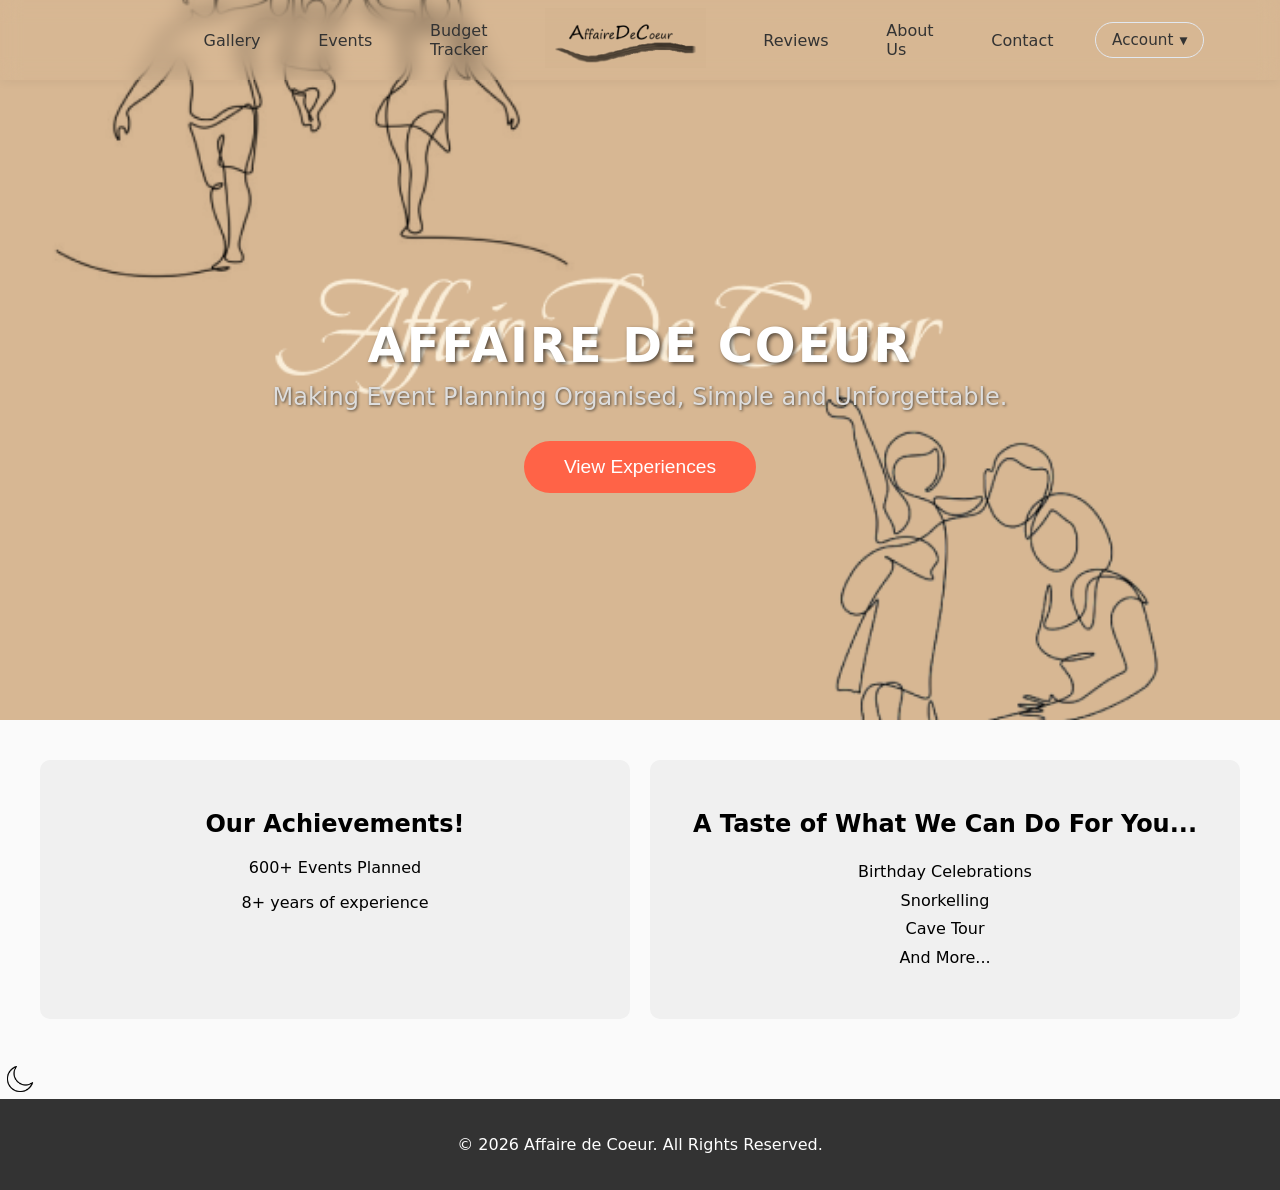
==== commit ab06b247: "added index" ====
--- a/index.html
+++ b/index.html
@@ -12,9 +12,13 @@
       <div class="navbar-container">
         <nav class="navbar">
           <ul>
-            <li class="nav-left"><a href="./gallery.html">Gallery</a></li>
-            <li class="nav-left"><a href="./services.html">Events</a></li>
-            <li class="nav-left"><a href="#">Budget Tracker</a></li>
+            <!-- 1. Invisible spacer to keep logo perfectly centered -->
+            <li class="nav-spacer" aria-hidden="true"></li>
+
+            <!-- 2. Core Navigation Links -->
+            <li><a href="./gallery.html">Gallery</a></li>
+            <li><a href="./services.html">Events</a></li>
+            <li><a href="#">Budget Tracker</a></li>
             
             <li class="logo-item">
               <a href="./index.html">
@@ -22,11 +26,11 @@
               </a>
             </li>
             
-            <li class="nav-right"><a href="#">Reviews</a></li>
-            <li class="nav-right"><a href="./about.html">About Us</a></li>
-            <li class="nav-right"><a href="./contact.html">Contact</a></li>
+            <li><a href="#">Reviews</a></li>
+            <li><a href="./about.html">About Us</a></li>
+            <li><a href="./contact.html">Contact</a></li>
           
-            <li class="dropdown-item nav-right">
+            <li class="dropdown-item">
               <button class="account-btn" aria-haspopup="true" aria-expanded="false">
                 Account <span class="arrow">▼</span>
               </button>
@@ -70,41 +74,8 @@
       </button>
     </main>
 
-    <footer class="footer">
-        <div class="footer-container">
-            <div class="social-links-box">
-                <p>Follow us on</p>
-                <div class="icons">
-                    <i class="fa-brands fa-instagram"></i>
-                    <i class="fa-brands fa-x-twitter"></i>
-                    <i class="fa-brands fa-square-facebook"></i>
-                </div>
-            </div>
-
-            <div class="about-us">
-                <p>About</p>
-                <a href="./services.html">Our Service</a>
-                <a href="./gallery.html">Our Gallery</a>
-                <a href="./about.html">Our Team</a>
-            </div>
-
-            <div class="Mail">
-                <p>Email</p>
-                <a href="mailto:hello@affairdecoeur.com">hello@affairdecoeur.com</a>
-            </div>
-
-            <div class="Location">
-                <p>Head Office Location</p>
-                <p>📍Cape Town, South Africa</p>
-            </div>
-
-            <div class="main-footer">
-                <p>&copy; 2026 Affaire de Coeur. All Rights Reserved.</p>
-            </div>
-        </div>
-    </footer>
-
-    <script src="./script.js"></script>
-    
+    <div class="footer">
+      <p>&copy; 2026 Affaire de Coeur. All Rights Reserved.</p>
+    </div>
   </body>
 </html>
--- a/style.css
+++ b/style.css
@@ -1,7 +1,3 @@
-/*=====================================
-  GLOBAL LIFE-CYCLE & ACCENTS
-=====================================*/
-
 html {
   scroll-behavior: smooth;
 }
@@ -14,8 +10,6 @@
   display: flex;
   flex-direction: column;
   min-height: 100vh;
-  color: #222222;
-  transition: background-color 0.3s ease, color 0.3s ease;
 }
 
 /* Keeps the footer at the very bottom */
@@ -35,118 +29,43 @@
 }
 
 .darkmode-btn img {
-  width: 30px;
+  width: 30px; /* Adjust size as needed */
   height: auto;
 }
 
-/* --- Core Dark Theme Variables & Selectors --- */
+/* Dark Theme Variables & Adjustments */
 body.dark-theme {
-  background-color: #121212 !important;
-  color: #f5f5f5 !important;
-}
-
-/* Invert Navbar Tones */
+  background-color: #121212;
+  color: #f5f5f5;
+}
+
 body.dark-theme .navbar-container {
-  background-color: rgba(30, 30, 30, 0.95);
+  background-color: rgba(30, 30, 30, 0.92);
   box-shadow: 0 2px 10px rgba(0, 0, 0, 0.5);
 }
 
-body.dark-theme .navbar-container a,
-body.dark-theme .account-btn {
-  color: #ffffff;
-}
-
-body.dark-theme .account-btn {
-  border-color: #444444;
-}
-
-/* Dropdown Container Fixes */
-body.dark-theme .dropdown-menu {
+body.dark-theme .navbar-container a {
+  color: #fff;
+}
+
+body.dark-theme .achievements, 
+body.dark-theme .services-index {
   background-color: #1e1e1e;
-  border-color: #333333;
-}
-
-body.dark-theme .dropdown-link {
-  color: #dddddd !important;
-}
-
-body.dark-theme .dropdown-link:hover {
-  background-color: #2a2a2a;
-}
-
-/* Cards & Sections Custom Rules */
-body.dark-theme .achievements, 
-body.dark-theme .services-index,
-body.dark-theme .contact_container,
-body.dark-theme .filter-section,
-body.dark-theme .gallery-container,
-body.dark-theme .quote-box {
-  background-color: #1e1e1e !important;
-  color: #ffffff !important;
+  color: #fff;
+}
+
+body.dark-theme .contact_container {
+  background: #1e1e1e;
   border-color: rgba(255, 255, 255, 0.1);
 }
 
-/* Typography Overrides for Dark Mode */
-body.dark-theme .contact_subtitle,
 body.dark-theme .contact_intro h1,
-body.dark-theme .contact_info h3,
-body.dark-theme .info_item h4,
-body.dark-theme .services,
-body.dark-theme .services .service-header h1,
-body.dark-theme .services .filter-group label,
-body.dark-theme .services .filter-group ul,
-body.dark-theme .services .products p,
-body.dark-theme .quote-box p,
-body.dark-theme .info_item p {
-  color: #ffffff !important;
-}
-
-body.dark-theme .contact_intro p,
-body.dark-theme .contact_info > p,
-body.dark-theme .info_item a {
-  color: #cccccc !important;
-}
-
-/* Forms & UI Inputs Fixes */
 body.dark-theme .form_group label {
-  color: #ffffff;
-}
-
-body.dark-theme .form_group input,
-body.dark-theme .form_group textarea,
-body.dark-theme .services-page .search-bar {
-  background-color: #252525 !important;
-  border-color: #444444 !important;
-  color: #ffffff !important;
-}
-
-body.dark-theme .services .search-bar input {
-  color: #ffffff !important;
-}
-
-body.dark-theme .services .sorting-options button {
-  background-color: #252525;
-  color: #ffffff;
-  border-color: #444444;
-}
-
-body.dark-theme .services .sorting-options button.active {
-  background-color: #ff6347;
-  border-color: #ff6347;
-  color: #ffffff;
-}
-
-body.dark-theme .services .products {
-  border-color: #333333;
-  background-color: #1a1a1a;
-}
-
-body.dark-theme .carousel-container {
-  background-color: #151515;
+  color: #fff;
 }
 
 /*=====================================
-  NAVBAR (Optimized Logo Centering)
+  NAVBAR 
 =====================================*/ 
 
 .navbar-container {
@@ -172,32 +91,68 @@
   display: flex;
   align-items: center; 
   padding: 0;
-  margin: 0 auto;        
-  width: 100%;
-  max-width: 1100px;     
+  margin: 0 auto;        /* Center the entire link track container */
+  width: 100%;
+  max-width: 1100px;     /* Pulls all items in closer together towards the center */
+  gap: clamp(10px, 2vw, 30px); /* Slightly tighter spacing for a unified center cluster */
+}
+
+.navbar .nav-spacer {
+  width: 40px;           /* Reduced from 110px so the layout doesn't overcompensate */
+  flex-shrink: 0;
+}
+
+.navbar ul li.start-auth {
+  margin-left: auto;
+}
+
+.navbar .auth-li {
+  flex-shrink: 0;
+}
+
+.navbar ul li .btn-login:hover,
+.navbar ul li .btn-signup:hover {
+  transform: translateY(-1px);
+}
+
+.navbar .btn-login {
+  font-size: 0.9rem;
+  font-weight: 600;
+  padding: 8px 16px;
+  border-radius: 20px;
+  border: 1px solid #e2e8f0;
+  background-color: transparent;
+  color: #333;
+}
+
+.navbar .btn-login:hover {
+  color: #ff6347 !important;
+  border-color: #ff6347;
+}
+
+.navbar .btn-signup {
+  font-size: 0.9rem;
+  font-weight: 600;
+  padding: 8px 16px;
+  border-radius: 20px;
+  background-color: #ff6347;
+  color: white !important; /* Forces text color white over global links */
+  box-shadow: 0 4px 10px rgba(255, 99, 71, 0.15);
+}
+
+.navbar .btn-signup:hover {
+  background-color: #ff4500;
+  box-shadow: 0 6px 14px rgba(255, 99, 71, 0.25);
+}
+
+/* Dark theme logic override */
+body.dark-theme .navbar .btn-login {
+  color: #fff;
+  border-color: #444;
 }
 
 .navbar li {
   padding: 0.5rem 1rem;
-  white-space: nowrap;
-}
-
-/* Balanced wings alignment logic */
-.navbar li.nav-left {
-  flex: 1 1 0;
-  display: flex;
-  justify-content: flex-start;
-}
-
-.navbar li.logo-item {
-  flex: 0 0 auto;
-  margin: 0 20px;
-}
-
-.navbar li.nav-right {
-  flex: 1 1 0;
-  display: flex;
-  justify-content: flex-end;
 }
 
 .navbar ul li a img {
@@ -215,7 +170,7 @@
 }
 
 .navbar-container .navbar ul li a:hover {
-  color: #ff6347; 
+  color: #ff6347; /* Accent color on hover */
   text-decoration: none;
   transform: translateY(-2px);
 }
@@ -225,6 +180,7 @@
 =====================================*/ 
 
 .navbar ul li.dropdown-item {
+  margin-left: initial;  
   position: relative; 
   padding: 15px 0;   
 }
@@ -253,7 +209,7 @@
 /* Dropdown Container Panel */
 .dropdown-menu {
   position: absolute;
-  top: 100%; 
+  top: 100%; /* Sits cleanly flush underneath the header block */
   right: 0;
   background-color: #ffffff;
   min-width: 160px;
@@ -280,7 +236,7 @@
   text-decoration: none;
   display: block;
   text-align: left;
-  transform: none !important; 
+  transform: none !important; /* Disables standard navbar link bobbing */
 }
 
 .dropdown-link:hover {
@@ -308,6 +264,22 @@
 
 .dropdown-item:hover .account-btn .arrow {
   transform: rotate(180deg);
+}
+
+/* --- Dark Theme Support --- */
+body.dark-theme .account-btn {
+  color: #fff;
+  border-color: #444;
+}
+body.dark-theme .dropdown-menu {
+  background-color: #1e1e1e;
+  border-color: #333;
+}
+body.dark-theme .dropdown-link {
+  color: #ddd !important;
+}
+body.dark-theme .dropdown-link:hover {
+  background-color: #2a2a2a;
 }
 
 /*=====================================
@@ -395,27 +367,26 @@
   padding: 0;
   line-height: 1.8;
 }
-
 /* =====================================
    RESPONSIVE DESIGN
 ===================================== */
 
 /* Tablets */
 @media (max-width: 900px) {
+
+  /* Navbar */
   .navbar-container {
     position: relative;
     padding: 10px 0;
   }
 
   .navbar ul {
-    gap: 15px;
+    gap: 25px;
     flex-wrap: wrap;
     justify-content: center;
   }
 
-  .navbar li, .navbar li.nav-left, .navbar li.nav-right {
-    flex: initial;
-    justify-content: center;
+  .navbar li {
     padding: 0.3rem 0.5rem;
   }
 
@@ -444,13 +415,16 @@
     padding: 30px 20px;
   }
 
-  .achievements, .services-index {
+  .achievements,
+  .services-index {
     padding: 25px;
   }
 }
 
 /* Mobile phones */
 @media (max-width: 600px) {
+
+  /* Navbar becomes stacked */
   .navbar-container {
     position: relative;
   }
@@ -497,11 +471,13 @@
     padding: 20px 15px;
   }
 
-  .achievements h2, .services-index h2 {
+  .achievements h2,
+  .services-index h2 {
     font-size: 1.3rem;
   }
 
-  .achievements p, .services-index li {
+  .achievements p,
+  .services-index li {
     font-size: 0.95rem;
   }
 
@@ -511,11 +487,13 @@
     bottom: 20px;
     right: 20px;
   }
+
+
 }
 
 /* ==========================================
    CONTACT PAGE
-========================================== */
+   ========================================== */
 
 .contact-page-wrapper {
   padding-top: 140px; 
@@ -606,7 +584,8 @@
   color: #1a1a1a;
 }
 
-.info_item p, .info_item a {
+.info_item p, 
+.info_item a {
   margin: 0;
   color: #555;
   text-decoration: none;
@@ -638,7 +617,8 @@
   letter-spacing: 0.5px;
 }
 
-.form_group input, .form_group textarea {
+.form_group input,
+.form_group textarea {
   padding: 14px 18px;
   border: 1px solid #e2e8f0;
   border-radius: 12px;
@@ -649,7 +629,8 @@
   transition: all 0.2s ease;
 }
 
-.form_group input:focus, .form_group textarea:focus {
+.form_group input:focus,
+.form_group textarea:focus {
   outline: none;
   border-color: #ff2a54;
   background-color: #fff;
@@ -685,88 +666,10 @@
 
 .footer {
   text-align: center;
-  padding: 40px 20px 20px 20px; 
-  background-color: #1a1a1a; 
-  color: #ffffff;
+  padding: 20px;
+  background-color: #333;
+  color: white;
   margin-top: auto; 
-  display: flex;
-  flex-direction: column;
-  gap: 30px; 
-  font-family: sans-serif; 
-}
-
-.footer-container {
-  display: flex;
-  flex-wrap: wrap; 
-  justify-content: space-around;
-  align-items: flex-start;
-  max-width: 1200px;
-  width: 100%;
-  margin: 0 auto;
-  gap: 20px;
-}
-
-.social-links-box, .about-us, .Mail, .Location {
-  flex: 1;
-  min-width: 200px; 
-  display: flex;
-  flex-direction: column;
-  align-items: center;
-  gap: 10px;
-}
-
-.footer-container p:first-child {
-  font-weight: 600;
-  text-transform: uppercase;
-  font-size: 0.9rem;
-  letter-spacing: 1px;
-  color: #b3b3b3; 
-  margin-bottom: 5px;
-}
-
-.footer-container a {
-  color: #ffffff;
-  text-decoration: none;
-  font-size: 0.95rem;
-  transition: color 0.3s ease;
-}
-
-.footer-container a:hover {
-  color: #d4af37; 
-}
-
-.icons {
-  display: flex;
-  gap: 15px;
-  font-size: 1.3rem;
-  margin-top: 5px;
-}
-
-.icons i {
-  cursor: pointer;
-  transition: transform 0.3s ease, color 0.3s ease;
-}
-
-.icons i:hover {
-  transform: translateY(-3px);
-  color: #d4af37; 
-}
-
-.Location p:last-child {
-  font-size: 0.95rem;
-  margin: 0;
-}
-
-.main-footer {
-  border-top: 1px solid #333; 
-  padding-top: 20px;
-  width: 100%;
-}
-
-.main-footer p {
-  font-size: 0.85rem;
-  color: #888;
-  margin: 0;
 }
 
 /*=====================================
@@ -778,11 +681,13 @@
   color: #222;
 }
 
+/* PAGE LAYOUT */
 .services-page .services-wrapper {
   display: flex;
   margin-top: 80px;
 }
 
+/* SIDEBAR */
 .services-page .filter-section {
   width: 180px;
   flex-shrink: 0;
@@ -843,19 +748,21 @@
   margin-top: 6px;
 }
 
-.services-section {
+/* MAIN SECTION */
+.services-page .services-section {
   flex: 1;
   padding: 20px 24px;
 }
 
-.services-search-bar {
+/* SEARCH + SORT BAR */
+.services-page .services-search-bar {
   display: flex;
   justify-content: space-between;
   align-items: center;
   margin-bottom: 16px;
 }
 
-.search-bar {
+.services-page .search-bar {
   display: flex;
   align-items: center;
   background: #f5f5f5;
@@ -864,7 +771,7 @@
   gap: 8px;
 }
 
-.search-bar input {
+.services-page .search-bar input {
   border: none;
   background: none;
   outline: none;
@@ -872,19 +779,19 @@
   width: 220px;
 }
 
-.search-bar button {
+.services-page .search-bar button {
   background: none;
   border: none;
   cursor: pointer;
   font-size: 14px;
 }
 
-.sorting-options {
+.services-page .sorting-options {
   display: flex;
   gap: 6px;
 }
 
-.sorting-options button {
+.services-page .sorting-options button {
   padding: 5px 12px;
   border-radius: 16px;
   border: 1px solid #ccc;
@@ -894,25 +801,27 @@
   color: #444;
 }
 
-.sorting-options button.active {
+.services-page .sorting-options button.active {
   background: #222;
   color: #fff;
   border-color: #222;
 }
 
-.service-header h1 {
+/* HEADING */
+.services-page .service-header h1 {
   font-size: 32px;
   font-weight: bold;
   margin-bottom: 20px;
 }
 
-.service-items {
+/* CARD GRID */
+.services-page .service-items {
   display: grid;
   grid-template-columns: repeat(4, 1fr);
   gap: 12px;
 }
 
-.products {
+.services-page .products {
   border: 1px solid #ddd;
   border-radius: 8px;
   overflow: hidden;
@@ -920,11 +829,11 @@
   transition: all 0.5s ease-in-out;
 }
 
-.products.wide {
+.services-page .products.wide {
   grid-column: span 2;
 }
 
-.products img {
+.services-page .products img {
   width: 100%;
   aspect-ratio: 4/3;
   object-fit: cover;
@@ -932,17 +841,17 @@
   background: #e5e5e5;
 }
 
-.products.wide img {
+.services-page .products.wide img {
   aspect-ratio: 16/7;
 }
 
-.products p {
+.services-page .products p {
   padding: 8px 10px;
   font-size: 70%;
   color: #555;
 }
 
-.products:hover {
+.services-page .products:hover {
   transform: scale(1.01);
   box-shadow: 0 10px 30px rgba(244, 162, 29, 0.677);
   cursor: pointer;
@@ -952,6 +861,7 @@
   GALLERY
 =====================================*/
 
+/* CONTAINER */
 .gallery-container {
   max-width: 1100px;
   margin: auto;
@@ -961,6 +871,7 @@
   box-shadow: 0 4px 12px rgba(0, 0, 0, 0.05);
 }
 
+/* HERO IMAGE CONTAINER */
 .feature-image-container {
   margin-top: 100px;
   position: relative;
@@ -970,6 +881,7 @@
   overflow: hidden;
 }
 
+/* HERO IMAGE */
 .feature-image {
   width: 100%;
   height: 100%;
@@ -977,6 +889,7 @@
   display: block;
 }
 
+/* Optional dark overlay */
 .feature-image-container::before {
   content: "";
   position: absolute;
@@ -985,6 +898,7 @@
   z-index: 1;
 }
 
+/* CENTERED TEXT */
 .overlay-text {
   position: absolute;
   top: 50%;
@@ -1011,12 +925,14 @@
   margin: 0 auto;
 }
 
+/* GALLERY GRID */
 .content-grid {
   display: grid;
   grid-template-columns: repeat(2, 1fr);
   gap: 25px;
 }
 
+/* QUOTE BOX */
 .quote-box {
   background-color: #fafafa;
   border: 1px solid #eeeeee;
@@ -1034,6 +950,7 @@
   color: #555;
 }
 
+/* IMAGE CARDS */
 .secondary-image {
   overflow: hidden;
   border: 1px solid #eeeeee;
@@ -1103,7 +1020,7 @@
   display: flex;
   align-items: center;
   justify-content: center;
-  padding: 140px 20px 60px 20px; 
+  padding: 140px 20px 60px 20px; /* Aligns with contact page spacing under fixed navbar */
   min-height: calc(100vh - 200px);
 }
 
@@ -1142,6 +1059,7 @@
   gap: 20px;
 }
 
+/* Row wrapper for aligning password labels alongside option buttons */
 .auth-form .label-row {
   display: flex;
   justify-content: space-between;
@@ -1225,28 +1143,50 @@
 }
 
 /*=====================================
-  MEDIA QUERIES (EXTENSIONS)
+  MEDIA QUERIES
 =====================================*/
 
+/* TABLET */
 @media (max-width: 768px) {
+  .navbar {
+    flex-direction: column;
+    text-align: center;
+  }
   .content-grid {
     grid-template-columns: repeat(2, 1fr);
   }
   .feature-image {
     height: 350px;
   }
-}
-
+  .navbar .nav-spacer {
+    display: none;
+  }
+  .navbar ul li.dropdown-item {
+    margin-left: 0;
+  }
+  .navbar ul {
+    justify-content: center;
+  }
+}
+
+/* MOBILE */
 @media (max-width: 500px) {
   .content-grid {
     grid-template-columns: 1fr;
   }
+  .navbar ul {
+    justify-content: center;
+    flex-wrap: wrap;
+    gap: 12px;
+    padding: 10px 0;
+  }
   .navbar h1 {
     font-size: 24px;
   }
   .feature-image {
     height: 250px;
   }
+  /* Left-align dropdown adjustments for centered stacked layouts */
   .dropdown-menu {
     right: 50%;
     transform: translateX(50%) translateY(10px);
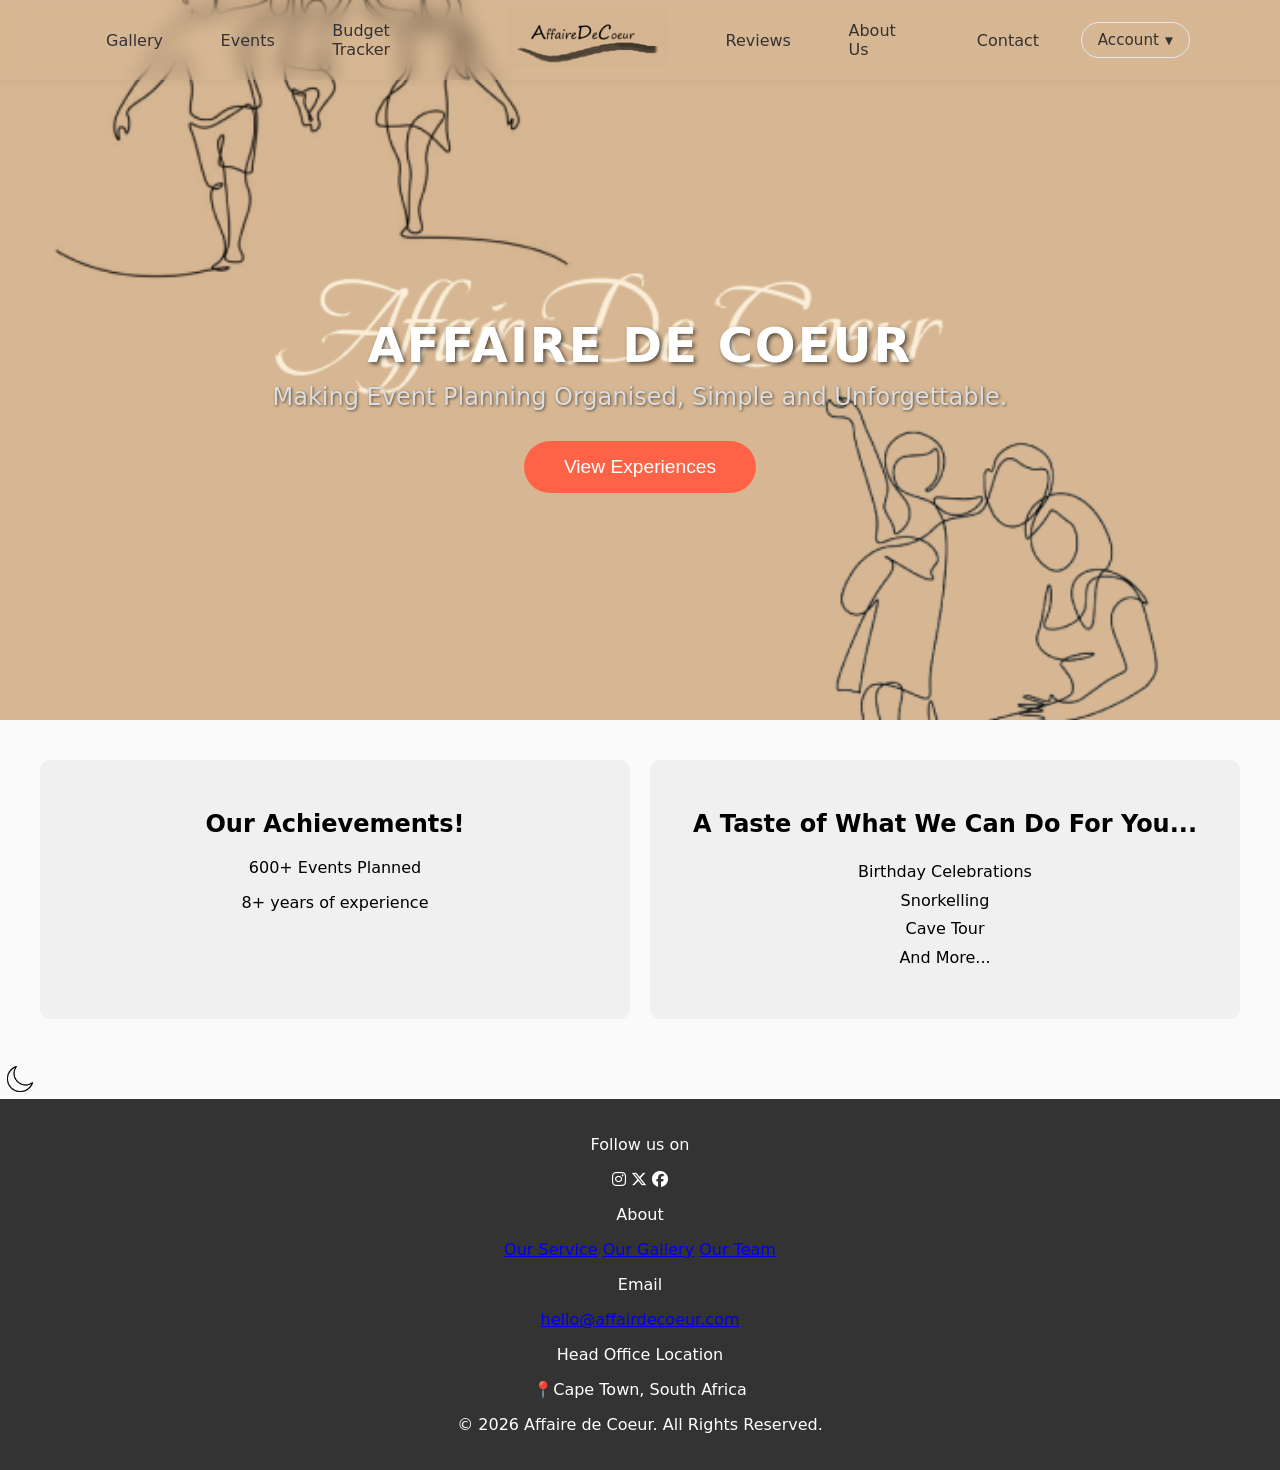
==== commit 2255d22c: "added index.html" ====
--- a/index.html
+++ b/index.html
@@ -5,6 +5,8 @@
     <meta name="viewport" content="width=device-width, initial-scale=1.0" />
     <title>Home Page</title>
     <link rel="stylesheet" href="./style.css" />
+    <link rel="stylesheet"
+href="https://cdnjs.cloudflare.com/ajax/libs/font-awesome/6.5.2/css/all.min.css">
   </head>
 
   <body>
@@ -12,13 +14,9 @@
       <div class="navbar-container">
         <nav class="navbar">
           <ul>
-            <!-- 1. Invisible spacer to keep logo perfectly centered -->
-            <li class="nav-spacer" aria-hidden="true"></li>
-
-            <!-- 2. Core Navigation Links -->
-            <li><a href="./gallery.html">Gallery</a></li>
-            <li><a href="./services.html">Events</a></li>
-            <li><a href="#">Budget Tracker</a></li>
+            <li class="nav-left"><a href="./gallery.html">Gallery</a></li>
+            <li class="nav-left"><a href="./services.html">Events</a></li>
+            <li class="nav-left"><a href="./calculator.html">Budget Tracker</a></li>
             
             <li class="logo-item">
               <a href="./index.html">
@@ -26,11 +24,11 @@
               </a>
             </li>
             
-            <li><a href="#">Reviews</a></li>
-            <li><a href="./about.html">About Us</a></li>
-            <li><a href="./contact.html">Contact</a></li>
+            <li class="nav-right"><a href="./review.html">Reviews</a></li>
+            <li class="nav-right"><a href="./about.html">About Us</a></li>
+            <li class="nav-right"><a href="./contact.html">Contact</a></li>
           
-            <li class="dropdown-item">
+            <li class="dropdown-item nav-right">
               <button class="account-btn" aria-haspopup="true" aria-expanded="false">
                 Account <span class="arrow">▼</span>
               </button>
@@ -48,7 +46,7 @@
       <div class="herosection">
         <h1>AFFAIRE DE COEUR</h1>
         <p>Making Event Planning Organised, Simple and Unforgettable.</p>
-        <button class="index-button" id="indexButton">View Experiences</button>
+        <button class="index-button" id="indexButton" onclick="window.location.href='./services.html'">View Experiences</button>
       </div>
 
       <div class="achievements-services-index">
@@ -74,8 +72,41 @@
       </button>
     </main>
 
-    <div class="footer">
-      <p>&copy; 2026 Affaire de Coeur. All Rights Reserved.</p>
-    </div>
+    <footer class="footer">
+        <div class="footer-container">
+            <div class="social-links-box">
+                <p>Follow us on</p>
+                <div class="icons">
+                    <i class="fa fa-brands fa-instagram"></i>
+                    <i class="fa fa-brands fa-x-twitter"></i>
+                    <i class="fa-brands fa-facebook">‌</i>
+                </div>
+            </div>
+
+            <div class="about-us">
+                <p>About</p>
+                <a href="./services.html">Our Service</a>
+                <a href="./gallery.html">Our Gallery</a>
+                <a href="./about.html">Our Team</a>
+            </div>
+
+            <div class="Mail">
+                <p>Email</p>
+                <a href="mailto:hello@affairdecoeur.com">hello@affairdecoeur.com</a>
+            </div>
+
+            <div class="Location">
+                <p>Head Office Location</p>
+                <p>📍Cape Town, South Africa</p>
+            </div>
+
+            <div class="main-footer">
+                <p>&copy; 2026 Affaire de Coeur. All Rights Reserved.</p>
+            </div>
+        </div>
+    </footer>
+
+    <script src="./script.js"></script>
+    
   </body>
 </html>
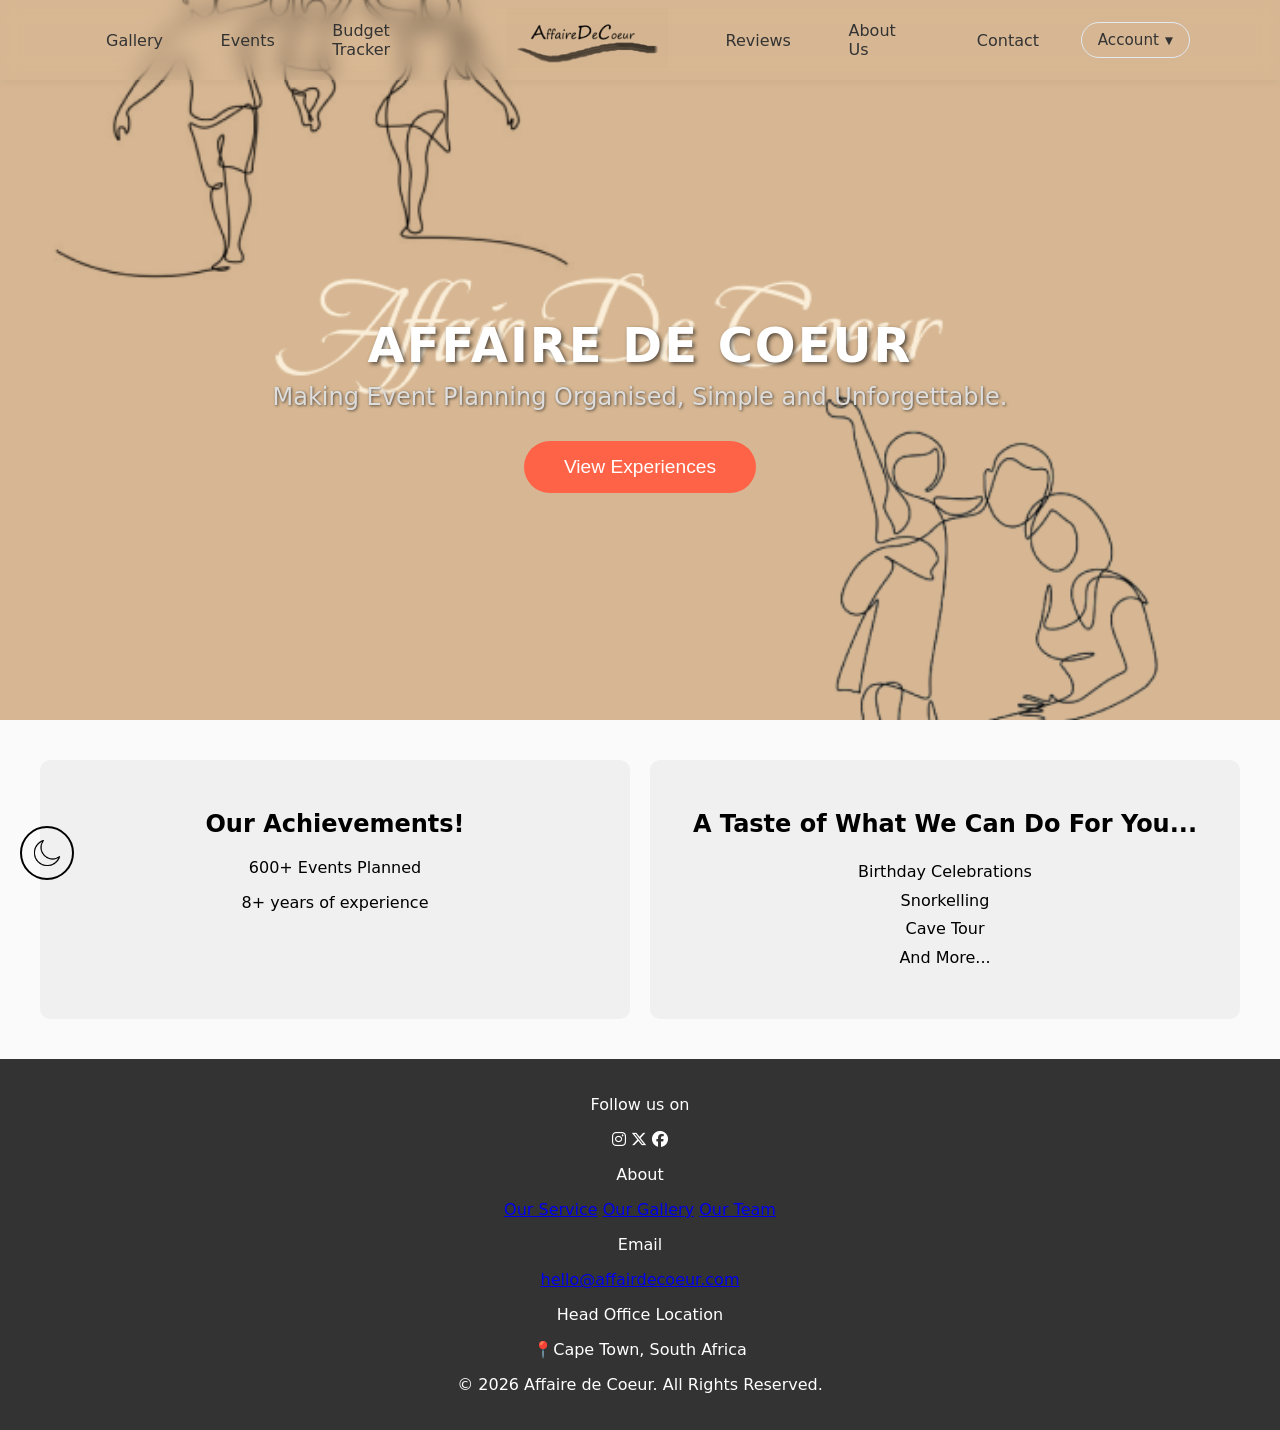
==== commit d56377a1: "added dark mode button" ====
--- a/index.html
+++ b/index.html
@@ -67,7 +67,18 @@
         </div>
       </div>
 
-      <button id="darkModeBtn" class="darkmode-btn" aria-label="Toggle Dark Mode">
+      <button id="darkModeBtn" class="darkmode-btn" aria-label="Toggle Dark Mode"
+        style="
+            position: fixed;
+            bottom: 20px;
+            left: 20px;
+            z-index: 9999;
+            padding: 10px;
+            border: none;
+            border-radius: 50%;
+            cursor: pointer;
+            border:2px solid black;
+        ">
         <img src="images/icons8-dark-mode-50.png" alt="Dark mode icon" />
       </button>
     </main>
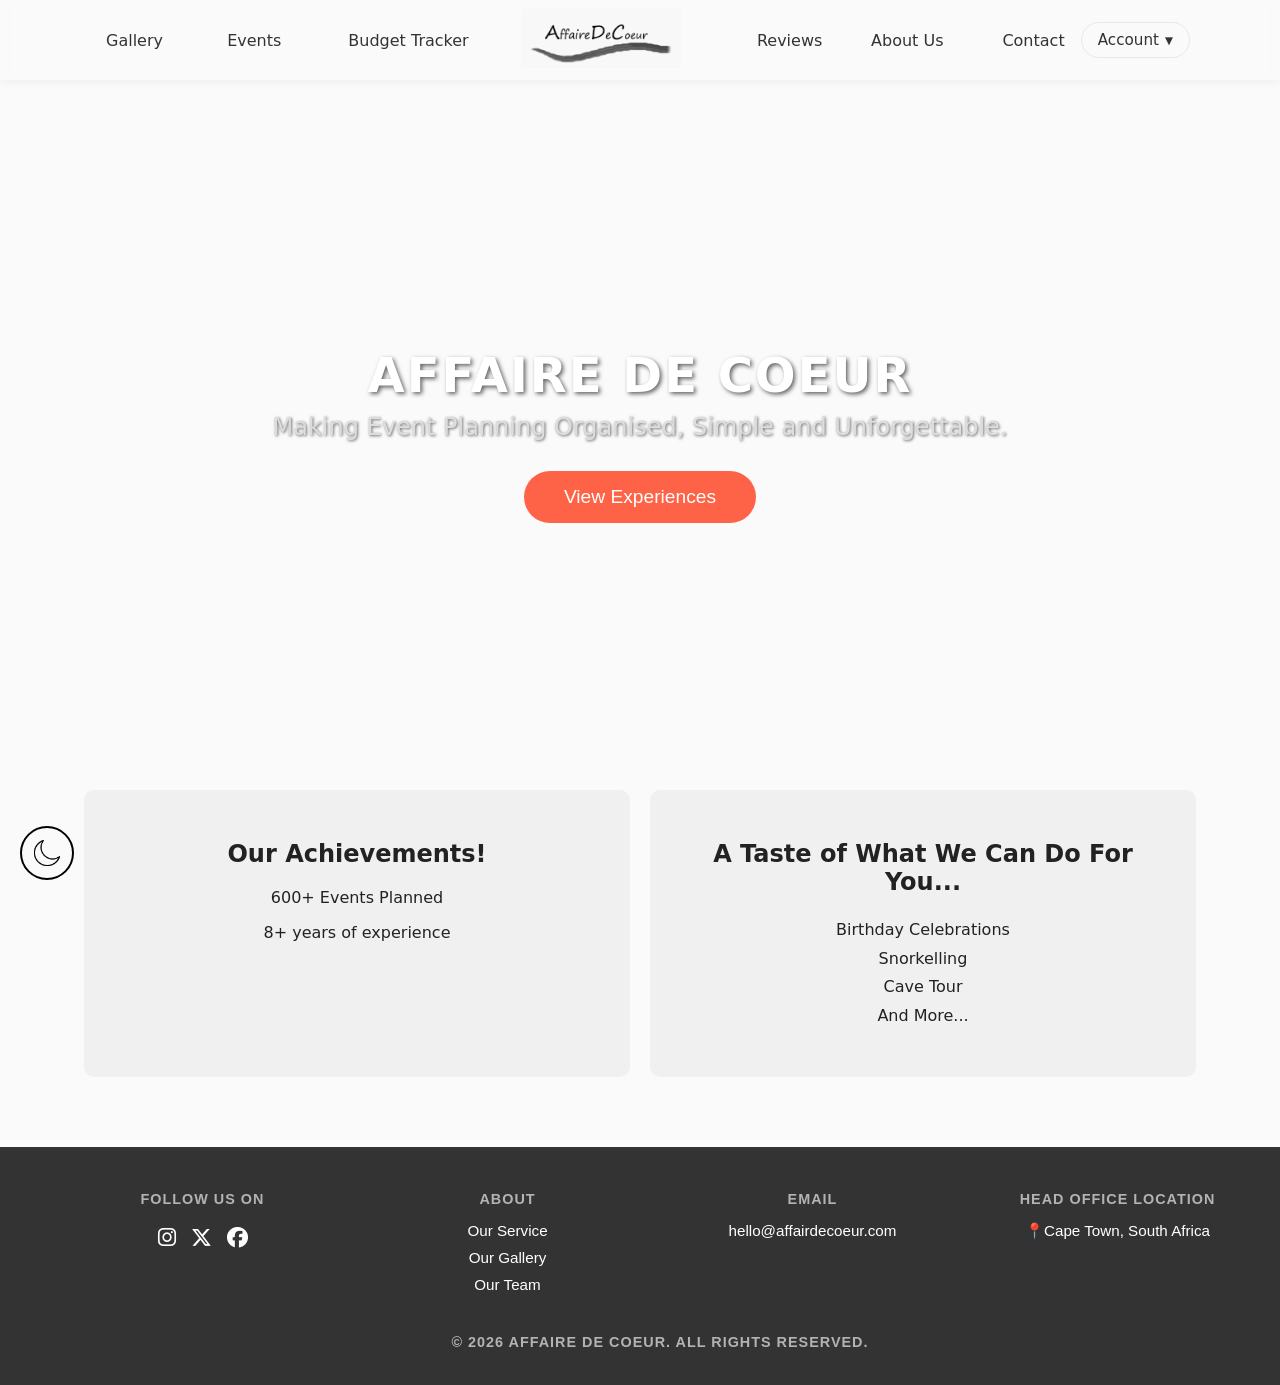
==== commit 0e760ff9: "fixed navbar" ====
--- a/index.html
+++ b/index.html
@@ -4,7 +4,7 @@
     <meta charset="UTF-8" />
     <meta name="viewport" content="width=device-width, initial-scale=1.0" />
     <title>Home Page</title>
-    <link rel="stylesheet" href="./style.css" />
+    <link rel="stylesheet" href="./css/style.css" />
     <link rel="stylesheet"
 href="https://cdnjs.cloudflare.com/ajax/libs/font-awesome/6.5.2/css/all.min.css">
   </head>
@@ -117,7 +117,7 @@
         </div>
     </footer>
 
-    <script src="./script.js"></script>
+    <script src="./js/script.js"></script>
     
   </body>
 </html>
--- a/css/style.css
+++ b/css/style.css
@@ -0,0 +1,3029 @@
+/*=====================================
+  GLOBAL LIFE-CYCLE & ACCENTS
+=====================================*/
+
+html {
+  scroll-behavior: smooth;
+}
+
+body {
+  font-family: system-ui, -apple-system, BlinkMacSystemFont, 'Segoe UI', Roboto, Oxygen, Ubuntu, Cantarell, 'Open Sans', 'Helvetica Neue', sans-serif;
+  margin: 0;
+  padding: 0;
+  background-color: #fafafa;
+  display: flex;
+  flex-direction: column;
+  min-height: 100vh;
+  color: #222222;
+  transition: background-color 0.3s ease, color 0.3s ease;
+}
+
+/* Keeps the footer at the very bottom */
+main {
+  flex: 1; 
+  width: 90%;
+  margin: 30px auto;
+
+
+}
+
+/* ==========================================================================
+   DARK THEME TOGGLE BUTTON STYLING
+   ========================================================================== */
+.darkmode-btn {
+  background: none;
+  border: none;
+  cursor: pointer;
+  padding: 5px;
+  display: inline-flex;
+  align-items: center;
+  justify-content: center;
+  transition: transform 0.2s ease;
+}
+
+.darkmode-btn:hover {
+  transform: scale(1.05);
+}
+
+.darkmode-btn img {
+  width: 30px;
+  height: auto;
+}
+
+/* ==========================================================================
+   CORE DARK THEME VARIABLES & GLOBAL SELECTORS
+   ========================================================================== */
+body.dark-theme {
+  background-color: #121212 !important;
+  color: #e0e0e0 !important; /* Unified default readable off-white */
+}
+
+/* Global Heading Highlights in Dark Theme */
+body.dark-theme h1, 
+body.dark-theme h2, 
+body.dark-theme h3, 
+body.dark-theme h4,
+body.dark-theme h5,
+body.dark-theme h6,
+body.dark-theme .fw-bold {
+  color: #ffffff !important;
+}
+
+/* Global Muted Copy Settings */
+body.dark-theme .text-muted,
+body.dark-theme small,
+body.dark-theme .cart-empty-msg {
+  color: #a0a0a0 !important;
+}
+
+/* Fix for standard anchor links across generic layout elements */
+body.dark-theme a:not(.dropdown-link):not(.navbar-container a) {
+  color: #ff6347;
+  transition: color 0.2s ease;
+}
+body.dark-theme a:not(.dropdown-link):not(.navbar-container a):hover {
+  color: #ff7f66;
+}
+
+/* ==========================================================================
+   NAVIGATION & HEADER (DARK MODE)
+   ========================================================================== */
+body.dark-theme .navbar-container {
+  background-color: rgba(30, 30, 30, 0.95);
+  box-shadow: 0 2px 10px rgba(0, 0, 0, 0.5);
+  border-bottom: 1px solid rgba(255, 255, 255, 0.05);
+}
+
+body.dark-theme .navbar-container a,
+body.dark-theme .account-btn {
+  color: #ffffff;
+}
+
+body.dark-theme .account-btn {
+  border-color: #444444;
+  background-color: transparent;
+}
+body.dark-theme .account-btn:hover {
+  background-color: rgba(255, 255, 255, 0.05);
+}
+
+/* Dropdown Container Fixes */
+body.dark-theme .dropdown-menu {
+  background-color: #1e1e1e !important;
+  border: 1px solid #333333 !important;
+  box-shadow: 0 4px 12px rgba(0, 0, 0, 0.4);
+}
+
+body.dark-theme .dropdown-link {
+  color: #dddddd !important;
+}
+
+body.dark-theme .dropdown-link:hover {
+  background-color: #2a2a2a !important;
+  color: #ffffff !important;
+}
+
+/* ==========================================================================
+   SECTIONS, LAYOUT CONTAINERS & GRID PANELS
+   ========================================================================== */
+body.dark-theme .achievements, 
+body.dark-theme .services-index,
+body.dark-theme .contact_container,
+body.dark-theme .filter-sidebar,
+body.dark-theme .gallery-container,
+body.dark-theme .quote-box,
+body.dark-theme .carousel-container,
+body.dark-theme .filter-sidebar {
+  background-color: #1e1e1e !important;
+  color: #ffffff !important;
+  border: 1px solid rgba(255, 255, 255, 0.08) !important;
+}
+
+/* Specific inner component typography fallback */
+body.dark-theme .contact_subtitle,
+body.dark-theme .contact_intro h1,
+body.dark-theme .contact_info h3,
+body.dark-theme .info_item h4,
+body.dark-theme .quote-box p,
+body.dark-theme .info_item p,
+body.dark-theme .filter-header h3,
+body.dark-theme .checkbox-label {
+  color: #ffffff !important;
+}
+
+body.dark-theme .contact_intro p,
+body.dark-theme .contact_info > p,
+body.dark-theme .info_item a,
+body.dark-theme .filter-label {
+  color: #cccccc !important;
+}
+
+/* ==========================================================================
+   HIGH-SPECIFICITY SIDEBAR STYLES (CHECKBOXES & BUTTONS)
+   ========================================================================== */
+
+/* Force Checkbox Background & Accent Layout Box Rules */
+body.dark-theme .filter-sidebar .checkbox-group input[type="checkbox"] {
+  appearance: none !important;
+  -webkit-appearance: none !important; /* Overrides native Safari/Chrome rendering */
+  background-color: #252525 !important;
+  border: 1px solid #444444 !important;
+  width: 16px !important;
+  height: 16px !important;
+  border-radius: 4px !important;
+  display: inline-flex !important;
+  align-items: center !important;
+  justify-content: center !important;
+  position: relative !important;
+  vertical-align: middle !important;
+  cursor: pointer !important;
+  transition: all 0.2s ease;
+}
+
+/* Force Checkbox Checked Solid Fill State */
+body.dark-theme .filter-sidebar .checkbox-group input[type="checkbox"]:checked {
+  background-color: #ff6347 !important; /* Premium Accent Color */
+  border-color: #ff6347 !important;
+}
+
+/* Force White Checkmark Icon Injection Layer */
+body.dark-theme .filter-sidebar .checkbox-group input[type="checkbox"]:checked::after {
+  content: '✓' !important;
+  position: absolute !important;
+  color: #ffffff !important;
+  font-size: 11px !important;
+  font-weight: bold !important;
+}
+
+/* Force Clear All Filter Action Button Styles */
+body.dark-theme .filter-sidebar .filter-header .clear-all-btn {
+  background-color: transparent !important;
+  color: #ff6347 !important;
+  border: 1px solid #ff6347 !important;
+  padding: 4px 10px !important;
+  border-radius: 4px !important;
+  cursor: pointer !important;
+  display: inline-block !important;
+  transition: all 0.2s ease;
+}
+
+body.dark-theme .filter-sidebar .filter-header .clear-all-btn:hover {
+  background-color: #ff6347 !important;
+  color: #ffffff !important;
+  border-color: #ff6347 !important;
+}
+
+/* FIXED: Explicit Filter/Sorting Option Button Inactive States */
+body.dark-theme .sorting-options button,
+body.dark-theme .filter-sidebar button:not(.clear-all-btn):not(.active) {
+  background-color: #252525 !important;
+  color: #ffffff !important;
+  border: 1px solid #444444 !important;
+  transition: all 0.2s ease;
+}
+
+/* Hover state for the inactive buttons */
+body.dark-theme .sorting-options button:hover:not(.active),
+body.dark-theme .filter-sidebar button:not(.clear-all-btn):not(.active):hover {
+  background-color: #333333 !important;
+  border-color: #555555 !important;
+  color: #ffffff !important;
+}
+
+/* Active Highlight Button State */
+body.dark-theme .sorting-options button.active,
+body.dark-theme .filter-sidebar button.active {
+  background-color: #ff6347 !important;
+  border-color: #ff6347 !important;
+  color: #ffffff !important;
+}
+
+/* ==========================================================================
+   SERVICES & ADDITIONAL INPUT COMPONENTS
+   ========================================================================== */
+
+/* Product Dynamic Cards */
+body.dark-theme .products {
+  background-color: #1e1e1e !important;
+  border: 1px solid #2d2d2d !important;
+  box-shadow: 0 4px 6px rgba(0, 0, 0, 0.3) !important;
+}
+
+body.dark-theme .products p,
+body.dark-theme .products p b,
+body.dark-theme .products .product-title,
+body.dark-theme .products .price {
+  color: #ffffff !important;
+}
+
+/* Global Search Fields & Sidebar Input Field Configuration */
+body.dark-theme #search-filter,
+body.dark-theme .form_group input,
+body.dark-theme .form_group textarea,
+body.dark-theme .services-page .search-bar,
+body.dark-theme #search-input,
+body.dark-theme #cart-note-input,
+body.dark-theme .services select {
+  background-color: #252525 !important;
+  border: 1px solid #444444 !important;
+  color: #ffffff !important;
+}
+
+body.dark-theme #search-filter::placeholder,
+body.dark-theme #search-input::placeholder,
+body.dark-theme #cart-note-input::placeholder,
+body.dark-theme .form_group input::placeholder,
+body.dark-theme .form_group textarea::placeholder {
+  color: #888888 !important;
+}
+
+body.dark-theme #search-filter:focus {
+  border-color: #ff6347 !important;
+  outline: none;
+}
+
+/* Section Divider Layout Separator */
+body.dark-theme .filter-divider {
+  border: 0;
+  border-top: 1px solid rgba(255, 255, 255, 0.1) !important;
+}
+
+/* ==========================================================================
+   PLANNER / DROPDOWN OVERLAY CART
+   ========================================================================== */
+body.dark-theme #cart-dropdown {
+  background-color: #1e1e1e !important;
+  border: 1px solid #3d3d3d !important;
+  box-shadow: 0 8px 16px rgba(0, 0, 0, 0.5) !important;
+  color: #e0e0e0 !important;
+}
+
+body.dark-theme .cart-item {
+  border-bottom: 1px solid #2d2d2d !important;
+}
+
+body.dark-theme #cart-close-btn,
+body.dark-theme .remove-note-btn {
+  color: #a0a0a0 !important;
+  background: transparent;
+  border: none;
+  cursor: pointer;
+}
+
+body.dark-theme #cart-close-btn:hover,
+body.dark-theme .remove-note-btn:hover {
+  color: #ffffff !important;
+}
+
+
+/*=====================================
+  NAVBAR (Optimized Logo Centering)
+=====================================*/ 
+
+.navbar-container {
+  position: fixed;
+  top: 0;
+  left: 0;
+  width: 100%;
+  padding: 0 40px; 
+  background-color: transparent; 
+  box-shadow: 0 2px 10px rgba(0, 0, 0, 0.05); 
+  backdrop-filter: blur(10px);
+  -webkit-backdrop-filter: blur(10px);
+  box-sizing: border-box;
+  z-index: 1000;
+}
+
+.navbar {
+  width: 100%;
+}
+
+.navbar ul {
+  list-style: none;
+  display: flex;
+  align-items: center; 
+  padding: 0;
+  margin: 0 auto;        
+  width: 100%;
+  max-width: 1100px;     
+}
+
+.navbar li {
+  padding: 0.5rem 1rem;
+  white-space: nowrap;
+}
+
+/* Balanced wings alignment logic */
+.navbar li.nav-left {
+  flex: 1 1 0;
+  display: flex;
+  justify-content: flex-start;
+}
+
+.navbar li.logo-item {
+  flex: 0 0 auto;
+  margin: 0 20px;
+}
+
+.navbar li.nav-right {
+  flex: 1 1 0;
+  display: flex;
+  justify-content: flex-end;
+}
+
+.navbar ul li a img {
+  height: 60px;
+  width: auto;
+  display: block;
+}
+
+.navbar-container a {
+  text-decoration: none;
+  color: #333; 
+  font-weight: 500;
+  transition: color 0.3s ease, transform 0.3s ease;
+  display: inline-block;
+}
+
+.navbar-container .navbar ul li a:hover {
+  color: #ff6347; 
+  text-decoration: none;
+  transform: translateY(-2px);
+}
+
+/*=====================================
+  ACCOUNT DROPDOWN NAVIGATION FIXES
+=====================================*/ 
+
+.navbar ul li.dropdown-item {
+  position: relative; 
+  padding: 15px 0;   
+}
+
+.account-btn {
+  font-family: inherit;
+  font-size: 0.95rem;
+  font-weight: 500;
+  color: #333;
+  background: none;
+  border: 1px solid #e2e8f0;
+  padding: 8px 16px;
+  border-radius: 20px;
+  cursor: pointer;
+  display: flex;
+  align-items: center;
+  gap: 6px;
+  transition: all 0.3s ease;
+}
+
+.account-btn .arrow {
+  font-size: 0.65rem;
+  transition: transform 0.3s ease;
+}
+
+/* Dropdown Container Panel */
+.dropdown-menu {
+  position: absolute;
+  top: 100%; 
+  right: 0;
+  background-color: #ffffff;
+  min-width: 160px;
+  border-radius: 12px;
+  box-shadow: 0 10px 25px rgba(0, 0, 0, 0.08);
+  border: 1px solid #eee;
+  padding: 8px 0;
+  display: flex;
+  flex-direction: column;
+  gap: 4px;
+  opacity: 0;
+  visibility: hidden;
+  transform: translateY(10px);
+  transition: opacity 0.3s ease, transform 0.3s ease, visibility 0.3s ease;
+  z-index: 1010;
+}
+
+/* Dropdown link styling */
+.dropdown-link {
+  padding: 10px 18px !important;
+  font-size: 0.9rem !important;
+  font-weight: 500 !important;
+  color: #444 !important;
+  text-decoration: none;
+  display: block;
+  text-align: left;
+  transform: none !important; 
+}
+
+.dropdown-link:hover {
+  background-color: #f7f7f7;
+  color: #ff6347 !important;
+}
+
+/* Special accent callout for the Signup option */
+.dropdown-link.signup-highlight {
+  color: #ff6347 !important;
+  font-weight: 600 !important;
+}
+
+/* --- THE HOVER TRIGGER STATES --- */
+.dropdown-item:hover .dropdown-menu {
+  opacity: 1;
+  visibility: visible;
+  transform: translateY(0);
+}
+
+.dropdown-item:hover .account-btn {
+  border-color: #ff6347;
+  color: #ff6347;
+}
+
+.dropdown-item:hover .account-btn .arrow {
+  transform: rotate(180deg);
+}
+
+/*=====================================
+  HERO - INDEX
+=====================================*/
+
+.herosection {
+  display: flex;
+  flex-direction: column;
+  align-items: center;
+  justify-content: center;
+  height: 80vh;
+  width: 100%;
+  background-image: url("images/Index-Hero.png");
+  background-repeat: no-repeat;
+  background-position: center center;
+  background-size: cover;
+  text-align: center;
+  padding-top: 90px; 
+  box-sizing: border-box;
+}
+
+.herosection h1 {
+  font-size: 3rem;
+  margin: 0 0 10px 0;
+  color: white;
+  text-shadow: 2px 2px 4px rgba(0, 0, 0, 0.6); 
+  letter-spacing: 2px;
+}
+
+.herosection p {
+  font-size: 1.5rem;
+  color: #ddd;
+  margin: 0 0 30px 0;
+  text-shadow: 1px 1px 3px rgba(0, 0, 0, 0.6);
+}
+
+.herosection button {
+  padding: 15px 40px;
+  font-size: 1.2rem;
+  background-color: #ff6347;
+  color: white;
+  border: none;
+  border-radius: 50px;
+  cursor: pointer;
+  transition: background-color 0.3s ease, transform 0.3s ease;
+}
+
+.herosection button:hover {
+  transform: translateY(-2px);
+  box-shadow: 0 8px 22px rgba(255, 42, 84, 0.35);
+  filter: brightness(1.05);
+  background-color: #ff4500;
+}
+
+/*=====================================
+  ACHIEVEMENTS AND SERVICES - INDEX
+=====================================*/
+
+.achievements-services-index {
+  display: grid;
+  grid-template-columns: repeat(auto-fit, minmax(300px, 1fr));
+  gap: 20px;
+  padding: 40px 20px;
+  max-width: 1200px;
+  margin: 0 auto;
+}
+
+.achievements, .services-index {
+  background-color: #f0f0f0;
+  padding: 30px;
+  border-radius: 10px;
+  text-align: center;
+  transition: background-color 0.3s ease, transform 0.3s ease, box-shadow 0.3s ease;
+}
+
+.achievements:hover, .services-index:hover {
+  background-color: #e0e0e0;
+  transform: translateY(-5px);
+  box-shadow: 0 6px 12px rgba(0, 0, 0, 0.15);
+}
+
+.services-index ul {
+  list-style: none;
+  padding: 0;
+  line-height: 1.8;
+}
+
+/* =====================================
+   RESPONSIVE DESIGN
+===================================== */
+
+/* Tablets */
+@media (max-width: 900px) {
+  .navbar-container {
+    position: relative;
+    padding: 10px 0;
+  }
+
+  .navbar ul {
+    gap: 15px;
+    flex-wrap: wrap;
+    justify-content: center;
+  }
+
+  .navbar li, .navbar li.nav-left, .navbar li.nav-right {
+    flex: initial;
+    justify-content: center;
+    padding: 0.3rem 0.5rem;
+  }
+
+  .navbar ul li a img {
+    height: 50px;
+  }
+
+  /* Hero */
+  .herosection {
+    height: 70vh;
+    padding: 40px 20px;
+  }
+
+  .herosection h1 {
+    font-size: 2.3rem;
+  }
+
+  .herosection p {
+    font-size: 1.1rem;
+    max-width: 500px;
+  }
+
+  /* Cards */
+  .achievements-services-index {
+    grid-template-columns: 1fr;
+    padding: 30px 20px;
+  }
+
+  .achievements, .services-index {
+    padding: 25px;
+  }
+}
+
+/* Mobile phones */
+@media (max-width: 600px) {
+  .navbar-container {
+    position: relative;
+  }
+
+  .navbar ul {
+    flex-direction: column;
+    gap: 10px;
+  }
+
+  .navbar li {
+    text-align: center;
+  }
+
+  .navbar ul li a img {
+    height: 45px;
+  }
+
+  /* Hero mobile */
+  .herosection {
+    height: auto;
+    min-height: 70vh;
+    padding-top: 40px;
+    padding-bottom: 40px;
+  }
+
+  .herosection h1 {
+    font-size: 1.8rem;
+    letter-spacing: 1px;
+  }
+
+  .herosection p {
+    font-size: 1rem;
+    padding: 0 20px;
+  }
+
+  .herosection button {
+    width: 80%;
+    font-size: 1rem;
+    padding: 12px 20px;
+  }
+
+  /* Achievement cards */
+  .achievements-services-index {
+    padding: 20px 15px;
+  }
+
+  .achievements h2, .services-index h2 {
+    font-size: 1.3rem;
+  }
+
+  .achievements p, .services-index li {
+    font-size: 0.95rem;
+  }
+
+  /* Dark mode button */
+  .darkmode-btn {
+    position: fixed;
+    bottom: 20px;
+    right: 20px;
+  }
+}
+
+/* ==========================================
+   CONTACT PAGE
+========================================== */
+
+.contact-page-wrapper {
+  padding-top: 140px; 
+  padding-bottom: 60px;
+  max-width: 1100px;
+  width: 90%;
+  margin: 0 auto;
+  flex: 1; 
+}
+
+.contact_intro {
+  text-align: center;
+  background-color: white;
+  padding-bottom: 40px;
+  padding-top: 10px;
+  margin-bottom: 10px;
+}
+
+.contact_subtitle {
+  color: black;
+  font-weight: 600;
+  font-size: 0.95rem;
+  text-transform: uppercase;
+  letter-spacing: 1px;
+}
+
+.contact_intro h1 {
+  font-size: 2.5rem;
+  color: #1a1a1a;
+  margin: 10px 0;
+}
+
+.contact_intro p {
+  max-width: 600px;
+  margin: 0 auto;
+  color: darkslategrey;
+  font-size: 1.1rem;
+  line-height: 1.5;
+}
+
+.contact_container {
+  display: grid;
+  grid-template-columns: repeat(auto-fit, minmax(320px, 1fr));
+  gap: 40px;
+  background: grey;
+  border-radius: 24px;
+  padding: 40px;
+  box-shadow: 0 15px 40px rgba(244, 4, 4, 0.04);
+  border: 1px solid rgba(0, 0, 0, 0.01);
+}
+
+.contact_info {
+  padding-right: 20px;
+}
+
+.contact_info h3 {
+  font-size: 1.6rem;
+  color: #1a1a1a;
+  margin: 0 0 15px 0;
+}
+
+.contact_info > p {
+  color: #2c2b2b;
+  line-height: 1.6;
+  margin-bottom: 35px;
+}
+
+.info_list {
+  display: flex;
+  flex-direction: column;
+  gap: 25px;
+}
+
+.info_item {
+  display: flex;
+  align-items: flex-start;
+  gap: 15px;
+}
+
+.info_icon {
+  font-size: 1.4rem;
+  background: rgba(244, 3, 51, 0.08);
+  padding: 10px;
+  border-radius: 12px;
+  line-height: 1;
+}
+
+.info_item h4 {
+  margin: 0 0 4px 0;
+  font-size: 1rem;
+  color: #1a1a1a;
+}
+
+.info_item p, .info_item a {
+  margin: 0;
+  color: #3c3b3b;
+  text-decoration: none;
+  font-size: 0.95rem;
+  transition: color 0.2s ease;
+}
+
+.info_item a:hover {
+  color: #c84504;
+}
+
+.contact_form {
+  display: flex;
+  flex-direction: column;
+  gap: 20px;
+}
+
+.form_group {
+  display: flex;
+  flex-direction: column;
+  gap: 8px;
+}
+
+.form_group label {
+  font-size: 0.85rem;
+  font-weight: 600;
+  text-transform: uppercase;
+  color: #1a1a1a;
+  letter-spacing: 0.5px;
+}
+
+.form_group input, .form_group textarea {
+  padding: 14px 18px;
+  border: 1px solid #e2e8f0;
+  border-radius: 12px;
+  font-family: inherit;
+  font-size: 0.95rem;
+  color: #0c0b0b;
+  background-color: hsl(15, 33%, 95%);
+  transition: all 0.2s ease;
+}
+
+.form_group input:focus, .form_group textarea:focus {
+  outline: none;
+  border-color: #ff2a54;
+  background-color: #fff;
+  box-shadow: 0 0 0 3px rgba(255, 42, 84, 0.12);
+}
+
+.contact_submit_btn {
+  display: inline-block;
+  padding: 14px 30px;
+  font-size: 1rem;
+  font-weight: 600;
+  background: #ff6347;
+  color: white;
+  border: none;
+  border-radius: 30px;
+  cursor: pointer;
+  box-shadow: 0 5px 15px rgba(255, 42, 84, 0.2);
+  transition: all 0.3s ease;
+  align-self: flex-start;
+  margin-top: 10px;
+}
+
+.contact_submit_btn:hover {
+  transform: translateY(-2px);
+  box-shadow: 0 8px 22px rgba(255, 42, 84, 0.35);
+  filter: brightness(1.05);
+  background-color: #ff4500;
+}
+
+/*================================
+  RESPONSIVE DESIGN
+================================*/
+
+/* Tablets */
+@media screen and (max-width: 992px) {
+
+  .contact-page-wrapper {
+    width: 95%;
+    padding-top: 120px;
+  }
+
+  .contact_container {
+    padding: 30px;
+    gap: 30px;
+  }
+
+  .contact_intro h1 {
+    font-size: 2.2rem;
+  }
+}
+
+
+/* Mobile Devices */
+@media screen and (max-width: 768px) {
+
+  .contact-page-wrapper {
+    width: 95%;
+    padding-top: 100px;
+    padding-bottom: 40px;
+  }
+
+  .contact_container {
+    grid-template-columns: 1fr;
+    padding: 25px;
+    gap: 30px;
+  }
+
+  .contact_info {
+    padding-right: 0;
+  }
+
+  .contact_intro {
+    margin-bottom: 30px;
+  }
+
+  .contact_intro h1 {
+    font-size: 2rem;
+  }
+
+  .contact_intro p {
+    font-size: 1rem;
+  }
+
+  .contact_submit_btn {
+    width: 100%;
+    align-self: stretch;
+  }
+
+  .info_item {
+    gap: 12px;
+  }
+
+  .footer-container {
+    display: flex;
+    flex-direction: column;
+    gap: 25px;
+    text-align: center;
+  }
+
+  .icons {
+    justify-content: center;
+  }
+}
+
+
+/* Small Phones */
+@media screen and (max-width: 480px) {
+
+  .contact-page-wrapper {
+    padding-top: 90px;
+    width: 100%;
+    padding-left: 15px;
+    padding-right: 15px;
+  }
+
+  .contact_container {
+    padding: 20px;
+    border-radius: 16px;
+  }
+
+  .contact_intro h1 {
+    font-size: 1.7rem;
+  }
+
+  .contact_intro p {
+    font-size: 0.9rem;
+  }
+
+  .contact_info h3 {
+    font-size: 1.3rem;
+  }
+
+  .info_icon {
+    font-size: 1.1rem;
+    padding: 8px;
+  }
+
+  .info_item h4 {
+    font-size: 0.9rem;
+  }
+
+  .info_item p,
+  .info_item a {
+    font-size: 0.85rem;
+  }
+
+  .form_group label {
+    font-size: 0.75rem;
+  }
+
+  .form_group input,
+  .form_group textarea {
+    font-size: 0.9rem;
+    padding: 12px 14px;
+  }
+
+  .contact_submit_btn {
+    font-size: 0.9rem;
+    padding: 12px;
+  }
+}
+
+/*=====================================
+  FOOTER
+=====================================*/
+
+.footer {
+  text-align: center;
+  padding: 40px 20px 20px 20px; 
+  background-color: #1a1a1a; 
+  color: #ffffff;
+  margin-top: auto; 
+  display: flex;
+  flex-direction: column;
+  gap: 30px; 
+  font-family: sans-serif; 
+}
+
+.footer-container {
+  display: flex;
+  flex-wrap: wrap; 
+  justify-content: space-around;
+  align-items: flex-start;
+  max-width: 1200px;
+  width: 100%;
+  margin: 0 auto;
+  gap: 20px;
+}
+
+.social-links-box, .about-us, .Mail, .Location {
+  flex: 1;
+  min-width: 200px; 
+  display: flex;
+  flex-direction: column;
+  align-items: center;
+  gap: 10px;
+}
+
+.footer-container p:first-child {
+  font-weight: 600;
+  text-transform: uppercase;
+  font-size: 0.9rem;
+  letter-spacing: 1px;
+  color: #b3b3b3; 
+  margin-bottom: 5px;
+}
+
+.footer-container a {
+  color: #ffffff;
+  text-decoration: none;
+  font-size: 0.95rem;
+  transition: color 0.3s ease;
+}
+
+.footer-container a:hover {
+  color: #d4af37; 
+}
+
+.icons {
+  display: flex;
+  gap: 15px;
+  font-size: 1.3rem;
+  margin-top: 5px;
+}
+
+.icons i {
+  cursor: pointer;
+  transition: transform 0.3s ease, color 0.3s ease;
+}
+
+.icons i:hover {
+  transform: translateY(-3px);
+  color: #d4af37; 
+}
+
+.Location p:last-child {
+  font-size: 0.95rem;
+  margin: 0;
+}
+
+.main-footer {
+  border-top: 1px solid #333; 
+  padding-top: 20px;
+  width: 100%;
+}
+
+.main-footer p {
+  font-size: 0.85rem;
+  color: #888;
+  margin: 0;
+}
+
+.services-page {
+    font-family: sans-serif;
+    color: #222;
+
+}
+
+/* PAGE LAYOUT */
+.services-page .services-wrapper {
+    display: flex;
+    margin-top: 80px;
+}
+
+/* SIDEBAR */
+.services-page .filter-section {
+    width: 180px;
+    flex-shrink: 0;
+    padding: 16px;
+    border-right: 1px solid #ddd;
+    font-size: 13px;
+}
+
+.services-page .filter-section h3 {
+    margin-bottom: 10px;
+}
+
+.services-page .active-filters {
+    display: flex;
+    flex-wrap: wrap;
+    gap: 6px;
+    margin-bottom: 14px;
+}
+
+.services-page .tag {
+    background: #eee;
+    border-radius: 12px;
+    padding: 2px 8px;
+    font-size: 12px;
+    display: inline-flex;
+    align-items: center;
+    gap: 4px;
+}
+
+.services-page .tag button {
+    background: none;
+    border: none;
+    cursor: pointer;
+    font-size: 12px;
+    color: #666;
+}
+
+.services-page .filter-group {
+    margin-bottom: 12px;
+}
+
+.services-page .filter-group label {
+    font-weight: bold;
+    display: block;
+    margin-bottom: 4px;
+    cursor: pointer;
+}
+
+.services-page .filter-group ul {
+    list-style: none;
+    padding-left: 16px;
+    color: #555;
+    line-height: 1.8;
+}
+
+.services-page .filter-group input[type="range"] {
+    width: 100%;
+    margin-top: 6px;
+}
+
+/* MAIN SECTION */
+.services-page .services-section {
+    flex: 1;
+    padding: 20px 24px;
+}
+
+/* SEARCH + SORT BAR */
+.services-page .services-search-bar {
+    display: flex;
+    justify-content: space-between;
+    align-items: center;
+    margin-bottom: 16px;
+    background-color: #FF6347;
+    padding: 30px;
+    border: black 2px solid;
+}
+
+.services-page .search-bar {
+    display: flex;
+    align-items: center;
+    background: #f5f5f5;
+    border-radius: 6px;
+    padding: 6px 20px;
+    gap: 8px;
+    border:black 2px solid;
+}
+
+.services-page .search-bar input {
+    border: none;
+    background: none;
+    outline: none;
+    font-size: 14px;
+    width: 220px;
+}
+
+.services-page .search-bar button {
+    background: none;
+    border: none;
+    cursor: pointer;
+    font-size: 14px;
+}
+
+.services-page .sorting-options {
+    display: flex;
+    gap: 6px;
+}
+
+.services-page .sorting-options button {
+    padding: 5px 12px;
+    border-radius: 16px;
+    border: 1px solid #ccc;
+    background: #fff;
+    cursor: pointer;
+    font-size: 13px;
+    color: #444;
+    border: black 2px solid;
+    transition: all ease-in-out;
+}
+
+.services-page .sorting-options button.active {
+    background: #222;
+    color: #fff;
+    border-color: #222;
+}
+
+/* HEADING */
+.services-page .service-header h1 {
+    font-size: 32px;
+    font-weight: bold;
+    margin-bottom: 20px;
+}
+
+.services-page .service-header {
+  display: flex;
+  flex-direction: row;
+  gap: 65vw;
+}
+
+.services-page .service-header button {
+  height: 6vh;
+  width: 3vw;
+  border-radius: 50%;
+}
+
+/* CARD GRID */
+.services-page .service-items {
+    display: grid;
+    grid-template-columns: repeat(4, 1fr);
+    gap: 12px;
+}
+
+.services-page .products {
+    border: 1px solid #ddd;
+    border-radius: 8px;
+    overflow: hidden;
+    font-size: 159%;
+    transition: all 0.5s ease-in-out;
+}
+
+.services-page .products.wide {
+    grid-column: span 2;
+}
+
+.services-page .products img {
+    width: 100%;
+    aspect-ratio: 4/3;
+    object-fit: cover;
+    display: block;
+    background: #e5e5e5;
+}
+
+.services-page .products.wide img {
+    aspect-ratio: 16/7;
+}
+
+.services-page .products p {
+    padding: 8px 10px;
+    font-size: 70%;
+    color: #555;
+}
+
+.services-page .products:hover {
+    transform: scale(1.05);
+    box-shadow: 0 10px 30px rgba(244, 162, 29, 0.677);
+    cursor: pointer;
+}
+
+/* ─────────────────────────────────────────
+   ADD THIS BLOCK TO THE BOTTOM OF style.css
+   ───────────────────────────────────────── */
+
+/* HOST TAGS */
+.services-page .products {
+    position: relative;
+}
+
+.services-page .host-tag {
+    position: absolute;
+    top: 8px;
+    left: 8px;
+    font-size: 10px;
+    font-weight: 700;
+    text-transform: uppercase;
+    letter-spacing: 0.6px;
+    padding: 3px 8px;
+    border-radius: 4px;
+    z-index: 2;
+    pointer-events: none;
+}
+
+.services-page .we-host-tag {
+    background: #FF6347;
+    color: #fff;
+}
+
+.services-page .external-tag {
+    background: rgba(0, 0, 0, 0.55);
+    color: #fff;
+}
+
+/* CARD ACTION BUTTONS */
+.services-page .card-actions {
+    display: flex;
+    gap: 6px;
+    padding: 6px 10px 10px;
+}
+
+.services-page .card-actions button {
+    flex: 1;
+    padding: 5px 6px;
+    font-size: 11px;
+    font-weight: 600;
+    border-radius: 5px;
+    border: none;
+    cursor: pointer;
+    transition: background 0.2s, transform 0.1s;
+}
+
+.services-page .add-to-plan-btn {
+    background: #FF6347;
+    color: #fff;
+}
+
+.services-page .add-to-plan-btn:hover {
+    background: #e5502f;
+}
+
+.services-page .add-to-plan-btn:active {
+    transform: scale(0.95);
+}
+
+.services-page .add-to-plan-btn.added {
+    background: #2ecc71;
+}
+
+.services-page .go-to-site-btn {
+    background: #f0f0f0;
+    color: #333;
+    border: 1px solid #ddd !important;
+}
+
+.btn-combo {
+    position: relative;
+    overflow: hidden;
+    animation: pulseRing 2s ease-out infinite;
+}
+
+.btn-combo::before {
+    content: '';
+    position: absolute;
+    top: 0; left: -100%;
+    width: 55%; height: 100%;
+    background: linear-gradient(120deg, transparent, rgba(255,255,255,0.32), transparent);
+    animation: shimmerSweep 2.4s ease-in-out infinite;
+}
+
+.btn-combo::after {
+    content: '';
+    position: absolute;
+    inset: 0;
+    border-radius: 8px;
+    border: 2px solid rgba(255,255,255,0.7);
+    clip-path: inset(0 100% 0 0);
+    animation: traceBorder 2.4s linear infinite;
+}
+
+@keyframes pulseRing {
+    0%   { box-shadow: 0 0 0 0 rgba(255,99,71,0.7); }
+    70%  { box-shadow: 0 0 0 16px rgba(255,99,71,0); }
+    100% { box-shadow: 0 0 0 0 rgba(255,99,71,0); }
+}
+
+@keyframes shimmerSweep {
+    0%   { left: -100%; }
+    45%  { left: 150%; }
+    100% { left: 150%; }
+}
+
+@keyframes traceBorder {
+    0%   { clip-path: inset(0 100% 0 0); }
+    30%  { clip-path: inset(0 0 0 0); }
+    60%  { clip-path: inset(0 0 0 0); }
+    90%  { clip-path: inset(0 0 0 100%); }
+    100% { clip-path: inset(0 100% 0 0); }
+}
+
+.btn-combo:hover {
+    animation: none;
+    transform: scale(1.05);
+    transition: all 0.2s ease;
+}
+.btn-combo:hover::before,
+.btn-combo:hover::after { animation: none; }
+
+.services-page .go-to-site-btn:hover {
+    background: #e2e2e2;
+}
+
+/* CART WRAPPER & BUTTON */
+.services-page .cart-wrapper {
+    position: relative;
+}
+
+.services-page .cart-btn {
+    position: relative;
+    height: 44px;
+    width: 44px;
+    border-radius: 50%;
+    padding: 0;
+    display: flex;
+    align-items: center;
+    justify-content: center;
+    background: #FF6347;
+    border: none;
+    font-size: 18px;
+    transition: transform 0.15s;
+}
+
+.services-page .cart-btn.bump {
+    animation: cartBump 0.4s ease;
+}
+
+@keyframes cartBump {
+    0%   { transform: scale(1); }
+    30%  { transform: scale(1.35); }
+    60%  { transform: scale(0.9); }
+    100% { transform: scale(1); }
+}
+
+.services-page .cart-count {
+    position: absolute;
+    top: -6px;
+    right: -6px;
+    background: #222;
+    color: #fff;
+    font-size: 10px;
+    font-weight: 700;
+    width: 18px;
+    height: 18px;
+    border-radius: 50%;
+    display: flex;
+    align-items: center;
+    justify-content: center;
+    line-height: 1;
+    transition: transform 0.2s;
+}
+
+.services-page .cart-count.pop {
+    animation: countPop 0.3s ease;
+}
+
+@keyframes countPop {
+    0%   { transform: scale(1); }
+    50%  { transform: scale(1.5); }
+    100% { transform: scale(1); }
+}
+
+/* FLY-TO-CART PARTICLE */
+.fly-particle {
+    position: fixed;
+    width: 10px;
+    height: 10px;
+    background: #FF6347;
+    border-radius: 50%;
+    pointer-events: none;
+    z-index: 9999;
+    transition: none;
+}
+
+/* CART DROPDOWN */
+.services-page .cart-dropdown {
+    display: none;
+    position: absolute;
+    top: 54px;
+    right: 0;
+    width: 320px;
+    background: #fff;
+    border: 1.5px solid #eee;
+    border-radius: 10px;
+    box-shadow: 0 8px 32px rgba(0,0,0,0.14);
+    z-index: 1000;
+    flex-direction: column;
+    overflow: hidden;
+}
+
+.services-page .cart-dropdown.open {
+    display: flex;
+    animation: dropIn 0.2s ease;
+}
+
+@keyframes dropIn {
+    from { opacity: 0; transform: translateY(-8px); }
+    to   { opacity: 1; transform: translateY(0); }
+}
+
+.services-page .cart-dropdown-header {
+    display: flex;
+    justify-content: space-between;
+    align-items: center;
+    padding: 12px 16px;
+    background: #FF6347;
+    color: #fff;
+    font-weight: 700;
+    font-size: 14px;
+}
+
+.services-page .cart-close-btn {
+    background: none;
+    border: none;
+    color: #fff;
+    font-size: 14px;
+    cursor: pointer;
+    padding: 0;
+    line-height: 1;
+}
+
+.services-page .cart-items-list {
+    max-height: 280px;
+    overflow-y: auto;
+    padding: 8px 0;
+}
+
+.services-page .cart-empty-msg {
+    text-align: center;
+    color: #aaa;
+    font-size: 13px;
+    padding: 24px 0;
+    margin: 0;
+}
+
+.services-page .cart-item-row {
+    display: flex;
+    align-items: center;
+    justify-content: space-between;
+    padding: 8px 16px;
+    font-size: 13px;
+    border-bottom: 1px solid #f5f5f5;
+    animation: fadeInRow 0.2s ease;
+    gap: 6px;
+}
+
+.services-page .minus-btn,
+.services-page .plus-btn {
+    background: #f0f0f0;
+    border: 1px solid #ddd;
+    border-radius: 4px;
+    width: 22px;
+    height: 22px;
+    font-size: 14px;
+    font-weight: 700;
+    cursor: pointer;
+    display: flex;
+    align-items: center;
+    justify-content: center;
+    flex-shrink: 0;
+    transition: background 0.15s;
+}
+
+.services-page .minus-btn:hover,
+.services-page .plus-btn:hover {
+    background: #FF6347;
+    color: #fff;
+    border-color: #FF6347;
+}
+
+.services-page .qty {
+    font-size: 13px;
+    font-weight: 600;
+    min-width: 16px;
+    text-align: center;
+}
+
+@keyframes fadeInRow {
+    from { opacity: 0; transform: translateX(8px); }
+    to   { opacity: 1; transform: translateX(0); }
+}
+
+.services-page .cart-item-name {
+    flex: 1;
+    font-weight: 600;
+    color: #222;
+    white-space: nowrap;
+    overflow: hidden;
+    text-overflow: ellipsis;
+    max-width: 200px;
+}
+
+.services-page .cart-item-price {
+    color: #FF6347;
+    font-size: 12px;
+    margin-right: 10px;
+    white-space: nowrap;
+}
+
+.services-page .cart-item-delete {
+    background: none;
+    border: none;
+    color: #ccc;
+    cursor: pointer;
+    font-size: 14px;
+    padding: 0;
+    transition: color 0.15s;
+    flex-shrink: 0;
+}
+
+.services-page .cart-item-delete:hover {
+    color: #e74c3c;
+}
+
+/* CART FOOTER / NOTES */
+.services-page .cart-dropdown-footer {
+    padding: 10px 14px 14px;
+    border-top: 1px solid #eee;
+    background: #fafafa;
+}
+
+.services-page .cart-note-row {
+    display: flex;
+    gap: 6px;
+    margin-bottom: 8px;
+}
+
+.services-page .cart-note-row input {
+    flex: 1;
+    border: 1px solid #ddd;
+    border-radius: 5px;
+    padding: 5px 10px;
+    font-size: 12px;
+    outline: none;
+}
+
+.services-page .cart-note-row input:focus {
+    border-color: #FF6347;
+}
+
+.services-page #cart-note-add-btn {
+    background: #FF6347;
+    color: #fff;
+    border: none;
+    border-radius: 5px;
+    width: 30px;
+    cursor: pointer;
+    font-size: 16px;
+    display: flex;
+    align-items: center;
+    justify-content: center;
+    flex-shrink: 0;
+}
+
+.services-page #cart-note-add-btn:hover {
+    background: #e5502f;
+}
+
+.services-page .cart-note-entry {
+    display: flex;
+    align-items: flex-start;
+    justify-content: space-between;
+    background: #fff;
+    border: 1px solid #eee;
+    border-radius: 5px;
+    padding: 5px 8px;
+    font-size: 12px;
+    color: #555;
+    margin-bottom: 5px;
+    animation: fadeInRow 0.2s ease;
+}
+
+.services-page .cart-note-entry button {
+    background: none;
+    border: none;
+    color: #ccc;
+    cursor: pointer;
+    font-size: 12px;
+    padding: 0;
+    margin-left: 6px;
+    flex-shrink: 0;
+}
+
+.services-page .cart-note-entry button:hover {
+    color: #e74c3c;
+}
+
+/* SERVICE HEADER — keep cart-wrapper right-aligned */
+.services-page .service-header {
+    display: flex;
+    flex-direction: row;
+    align-items: center;
+    justify-content: space-between;
+    gap: 0;
+}
+
+/* ══════════════════════════════════════════════════════════════
+   AFFAIR DE COEUR — RESPONSIVE STYLES
+   Paste this at the very bottom of style.css
+   (after the style-additions.css block)
+   ══════════════════════════════════════════════════════════════ */
+
+/* ─────────────────────────────────────────────────────────────
+   TABLET  —  max-width: 1024px
+   ───────────────────────────────────────────────────────────── */
+@media (max-width: 1024px) {
+
+    /* Navbar */
+    .services-page .navbar ul {
+        gap: 12px;
+        flex-wrap: wrap;
+        justify-content: center;
+        padding: 8px 16px;
+    }
+
+    .services-page .navbar ul li a {
+        font-size: 13px;
+    }
+
+    /* Layout: tighten sidebar */
+    .services-page .services-wrapper {
+        margin-top: 200px;
+    }
+
+    .services-page .filter-section {
+        width: 160px;
+        padding: 12px;
+    }
+
+    /* Grid: 3 columns on tablet */
+    .services-page .service-items {
+        grid-template-columns: repeat(3, 1fr);
+        gap: 10px;
+    }
+
+    /* Search bar */
+    .services-page .services-search-bar {
+        flex-wrap: wrap;
+        gap: 10px;
+        padding: 16px;
+    }
+
+    .services-page .sorting-options {
+        flex-wrap: wrap;
+        gap: 6px;
+    }
+
+    /* Service header */
+    .services-page .service-header {
+        gap: 0;
+    }
+
+    /* Cart dropdown width */
+    .services-page .cart-dropdown {
+        width: 290px;
+    }
+}
+
+
+/* ─────────────────────────────────────────────────────────────
+   LARGE MOBILE  —  max-width: 768px
+   Sidebar collapses, filter becomes a toggle drawer
+   ───────────────────────────────────────────────────────────── */
+@media (max-width: 768px) {
+
+    /* ── NAVBAR ── */
+    .services-page .navbar ul {
+        gap: 8px;
+        padding: 6px 12px;
+    }
+
+    .services-page .navbar ul li img {
+        height: 32px;
+    }
+
+    /* ── LAYOUT ── */
+    .services-page .services-wrapper {
+        flex-direction: column;
+        margin-top: 200px;
+    }
+
+    /* ── FILTER SIDEBAR → COLLAPSIBLE DRAWER ── */
+    .services-page .filter-section {
+        width: 100%;
+        border-right: none;
+        border-bottom: 1px solid #eee;
+        padding: 0;
+        position: relative;
+    }
+
+    /* Hide the sidebar content by default on mobile */
+    .services-page .filter-section .filter-group {
+        display: none;
+        padding: 12px 16px;
+        background: #fff;
+        border-top: 1px solid #f0f0f0;
+    }
+
+    /* Show when drawer is open */
+    .services-page .filter-section.drawer-open .filter-group {
+        display: block;
+    }
+
+    /* Filter toggle button (injected by JS) */
+    .services-page .filter-toggle-btn {
+        display: flex;
+        align-items: center;
+        justify-content: space-between;
+        width: 100%;
+        padding: 14px 16px;
+        background: #fff;
+        border: none;
+        border-bottom: 1px solid #eee;
+        font-size: 15px;
+        font-weight: 700;
+        color: #222;
+        cursor: pointer;
+        text-align: left;
+    }
+
+    .services-page .filter-toggle-btn .filter-toggle-icon {
+        font-size: 18px;
+        color: #FF6347;
+        transition: transform 0.25s ease;
+        line-height: 1;
+    }
+
+    .services-page .filter-section.drawer-open .filter-toggle-icon {
+        transform: rotate(180deg);
+    }
+
+    /* Filter labels become comfortable touch targets */
+    .services-page .filter-section .filter-group label {
+        display: flex;
+        align-items: center;
+        gap: 8px;
+        padding: 6px 0;
+        font-size: 14px;
+        font-weight: 500;
+        cursor: pointer;
+        color: #333;
+    }
+
+    .services-page .filter-section .filter-group label input[type="checkbox"] {
+        width: 16px;
+        height: 16px;
+        accent-color: #FF6347;
+        flex-shrink: 0;
+        cursor: pointer;
+    }
+
+    .services-page .filter-section h3 {
+        display: none; /* replaced by toggle button */
+    }
+
+    /* ── MAIN CONTENT ── */
+    .services-page .services-section {
+        padding: 14px 12px;
+    }
+
+    /* ── SEARCH + SORT ── */
+    .services-page .services-search-bar {
+        flex-direction: column;
+        gap: 10px;
+        padding: 14px;
+        border-radius: 8px;
+    }
+
+    .services-page .search-bar {
+        width: 100%;
+    }
+
+    .services-page .search-bar input {
+        width: 100%;
+        font-size: 15px;
+    }
+
+    .services-page .sorting-options {
+        width: 100%;
+        display: grid;
+        grid-template-columns: repeat(2, 1fr);
+        gap: 6px;
+    }
+
+    .services-page .sorting-options button {
+        text-align: center;
+        padding: 8px 4px;
+        font-size: 12px;
+    }
+
+    /* ── SERVICE HEADER ── */
+    .services-page .service-header {
+        align-items: center;
+        margin-bottom: 14px;
+    }
+
+    .services-page .service-header h1 {
+        font-size: 28px !important;
+        margin-bottom: 0;
+    }
+
+    /* ── CART DROPDOWN ── */
+    .services-page .cart-dropdown {
+        position: fixed;
+        top: auto;
+        bottom: 0;
+        right: 0;
+        left: 0;
+        width: 200%;
+        max-height: 75vh;
+        border-radius: 16px 16px 0 0;
+        box-shadow: 0 -4px 30px rgba(0,0,0,0.18);
+        animation: slideUp 0.25s ease;
+    }
+
+    @keyframes slideUp {
+        from { transform: translateY(20px); opacity: 0; }
+        to   { transform: translateY(0);    opacity: 1; }
+    }
+
+    .services-page .cart-items-list {
+        max-height: 45vh;
+    }
+
+    /* ── CARD GRID — 2 columns ── */
+    .services-page .service-items {
+        grid-template-columns: repeat(2, 1fr);
+        gap: 10px;
+    }
+
+    /* ── CARD ACTIONS ── */
+    .services-page .card-actions {
+        flex-direction: column;
+        gap: 5px;
+        padding: 6px 8px 10px;
+    }
+
+    .services-page .card-actions button {
+        width: 100%;
+        padding: 8px;
+        font-size: 12px;
+    }
+
+    /* ── HOST TAG ── */
+    .services-page .host-tag {
+        font-size: 9px;
+        padding: 3px 6px;
+    }
+}
+
+
+/* ─────────────────────────────────────────────────────────────
+   SMALL MOBILE  —  max-width: 480px
+   Single column, max readability
+   ───────────────────────────────────────────────────────────── */
+@media (max-width: 480px) {
+
+    /* ── NAVBAR ── */
+    .services-page .navbar ul {
+        gap: 6px 10px;
+        padding: 8px 10px;
+        justify-content: center;
+    }
+
+    .services-page .navbar ul li a {
+        font-size: 12px;
+    }
+
+    .services-page .navbar ul li img {
+        height: 28px;
+    }
+
+    /* ── LAYOUT ── */
+    .services-page .services-wrapper {
+        margin-top: 200px;
+    }
+
+    .services-page .services-section {
+        padding: 10px 10px;
+    }
+
+    /* ── SEARCH BAR ── */
+    .services-page .services-search-bar {
+        padding: 12px 10px;
+        border-radius: 6px;
+        border-width: 1px;
+    }
+
+    /* Sort: 2 columns still, but more compact */
+    .services-page .sorting-options button {
+        font-size: 11px;
+        padding: 7px 2px;
+        border-radius: 8px;
+    }
+
+    /* ── HEADING ── */
+    .services-page .service-header h1 {
+        font-size: 22px !important;
+    }
+
+    .services-page .cart-btn {
+        width: 38px;
+        height: 38px;
+        font-size: 15px;
+    }
+
+    /* ── CARD GRID — 1 column ── */
+    .services-page .service-items {
+        grid-template-columns: 1fr;
+        gap: 12px;
+    }
+
+    /* Cards fill width and look more portrait at 1-col */
+    .services-page .products img {
+        aspect-ratio: 16/7;
+    }
+
+    /* ── CARD TEXT ── */
+    .services-page .products p {
+        font-size: 75% !important;
+    }
+
+    /* ── CARD ACTIONS — side by side again at full width ── */
+    .services-page .card-actions {
+        flex-direction: row;
+        gap: 6px;
+        padding: 6px 10px 10px;
+    }
+
+    .services-page .card-actions button {
+        padding: 9px 6px;
+        font-size: 12px;
+        font-weight: 700;
+    }
+
+    /* ── CART DROPDOWN ── */
+    .services-page .cart-dropdown {
+        max-height: 80vh;
+    }
+
+    .services-page .cart-items-list {
+        max-height: 48vh;
+    }
+
+    .services-page .cart-item-name {
+        max-width: 160px;
+        font-size: 12px;
+    }
+
+    .services-page .cart-dropdown-header span {
+        font-size: 13px;
+    }
+
+    /* ── FILTER DRAWER ── */
+    .services-page .filter-section .filter-group {
+        display: none;
+        column-count: 2;
+        column-gap: 12px;
+    }
+
+    .services-page .filter-section.drawer-open .filter-group {
+        display: block;
+    }
+
+    .services-page .filter-section .filter-group label {
+        font-size: 13px;
+        break-inside: avoid;
+    }
+
+    /* Budget slider stays full width */
+    .services-page .filter-group:last-child {
+        column-count: 1;
+    }
+
+    /* ── HOST TAG ── */
+    .services-page .host-tag {
+        font-size: 8px;
+        padding: 2px 5px;
+        top: 6px;
+        left: 6px;
+    }
+}
+
+
+/* ─────────────────────────────────────────────────────────────
+   UTILITY — respect reduced motion preference
+   ───────────────────────────────────────────────────────────── */
+@media (prefers-reduced-motion: reduce) {
+    .services-page .products,
+    .services-page .cart-btn,
+    .services-page .cart-count,
+    .services-page .cart-dropdown,
+    .services-page .cart-item-row,
+    .fly-particle {
+        animation: none !important;
+        transition: none !important;
+    }
+}
+
+/* ══════════════════════════════════════════════════════
+   NAVBAR OVERLAP FIX
+   Paste this at the top of responsive.css
+   (or at the bottom of style.css)
+   ══════════════════════════════════════════════════════ */
+
+/* Make navbar fixed so it stays on top */
+.services-page .navbar-container {
+    position: fixed;
+    top: 0;
+    left: 0;
+    width: 100%;
+    z-index: 999;
+    background: #fff;
+    box-shadow: 0 2px 10px rgba(0, 0, 0, 0.08);
+}
+
+/* Push the whole wrapper down by the navbar's height */
+.services-page .services-wrapper {
+    margin-top: 80px;
+}
+
+/* ── Tablet ── */
+@media (max-width: 1024px) {
+    .services-page .services-wrapper {
+        margin-top: 70px;
+    }
+}
+
+/* ── Mobile ── */
+@media (max-width: 768px) {
+    .services-page .services-wrapper {
+        margin-top: 60px;
+    }
+}
+
+@media (max-width: 480px) {
+    .services-page .services-wrapper {
+        margin-top: 56px;
+    }
+}
+
+/*=====================================
+  AUTH PAGES (LOGIN & SIGNUP)
+=====================================*/
+
+.auth-page-wrapper {
+  display: flex;
+  align-items: center;
+  justify-content: center;
+  padding: 140px 20px 60px 20px; 
+  min-height: calc(100vh - 200px);
+}
+
+.auth-card {
+  background: #ffffff;
+  width: 100%;
+  max-width: 450px;
+  border-radius: 24px;
+  padding: 40px;
+  box-shadow: 0 15px 40px rgba(0, 0, 0, 0.04);
+  border: 1px solid rgba(0, 0, 0, 0.01);
+  box-sizing: border-box;
+}
+
+.auth-header {
+  text-align: center;
+  margin-bottom: 30px;
+}
+
+.auth-header h2 {
+  font-size: 2.2rem;
+  color: #1a1a1a;
+  margin: 0 0 8px 0;
+}
+
+.auth-header p {
+  color: #666;
+  font-size: 0.95rem;
+  margin: 0;
+  line-height: 1.5;
+}
+
+.auth-form {
+  display: flex;
+  flex-direction: column;
+  gap: 20px;
+}
+
+.auth-form .label-row {
+  display: flex;
+  justify-content: space-between;
+  align-items: center;
+}
+
+.auth-btn-full {
+  width: 100%;
+  align-self: stretch !important;
+  margin-top: 5px;
+  text-align: center;
+}
+
+.form-checkbox {
+  display: flex;
+  align-items: center;
+  gap: 10px;
+  font-size: 0.9rem;
+  color: #555;
+}
+
+.form-checkbox input[type="checkbox"] {
+  accent-color: #ff6347;
+  width: 16px;
+  height: 16px;
+  cursor: pointer;
+}
+
+.auth-footer {
+  text-align: center;
+  margin-top: 25px;
+  padding-top: 20px;
+  border-top: 1px solid #f1f5f9;
+  font-size: 0.9rem;
+  color: #666;
+}
+
+.auth-footer p {
+  margin: 0;
+}
+
+.auth-alt-link {
+  color: #ff6347;
+  text-decoration: none;
+  font-weight: 600;
+  transition: color 0.2s ease;
+}
+
+.auth-alt-link:hover {
+  color: #ff4500;
+  text-decoration: underline;
+}
+
+.text-small {
+  font-size: 0.85rem;
+}
+
+/* --- Dark Theme Integration for Auth --- */
+body.dark-theme .auth-card {
+  background: #1e1e1e;
+  border-color: rgba(255, 255, 255, 0.1);
+  box-shadow: 0 15px 40px rgba(0, 0, 0, 0.3);
+}
+
+body.dark-theme .auth-header h2 {
+  color: #fff;
+}
+
+body.dark-theme .auth-header p,
+body.dark-theme .form-checkbox {
+  color: #aaa;
+}
+
+body.dark-theme .auth-footer {
+  border-top-color: #2a2a2a;
+  color: #aaa;
+}
+
+body.dark-theme .form-checkbox a {
+  color: #ff6347;
+}
+
+/*=====================================
+  MEDIA QUERIES (EXTENSIONS)
+=====================================*/
+
+@media (max-width: 768px) {
+  .content-grid {
+    grid-template-columns: repeat(2, 1fr);
+  }
+  .feature-image {
+    height: 350px;
+  }
+}
+
+@media (max-width: 500px) {
+  .content-grid {
+    grid-template-columns: 1fr;
+  }
+  .navbar h1 {
+    font-size: 24px;
+  }
+  .feature-image {
+    height: 250px;
+  }
+  .dropdown-menu {
+    right: 50%;
+    transform: translateX(50%) translateY(10px);
+  }
+  .dropdown-item:hover .dropdown-menu {
+    transform: translateX(50%) translateY(0);
+  }
+}
+/*=====================================
+  Gallery
+=====================================*/
+
+/* HERO BANNER IMAGE INTERFACE */
+.feature-image-container {
+  position: relative;
+  width: 100%;
+  height: 60vh;
+  margin-top: 75px;
+  margin-bottom: 50px;
+  overflow: hidden;
+}
+
+.feature-image-container::before {
+  content: "";
+  position: absolute;
+  inset: 0;
+  background: linear-gradient(to bottom, rgba(0, 0, 0, 0.3), rgba(0, 0, 0, 0.6));
+  z-index: 1;
+}
+
+.feature-image {
+  width: 100%;
+  height: 100%;
+  object-fit: cover;
+  display: block;
+}
+
+.overlay-text {
+  position: absolute;
+  top: 50%;
+  left: 50%;
+  transform: translate(-50%, -50%);
+  text-align: center;
+  color: white;
+  z-index: 2;
+  width: 90%;
+}
+
+.overlay-text h2 {
+  font-size: clamp(2rem, 5vw, 3.5rem);
+  font-weight: 700;
+  letter-spacing: 4px;
+  margin-bottom: 15px;
+  text-transform: uppercase;
+  text-shadow: 2px 2px 10px rgba(0, 0, 0, 0.5);
+}
+
+.overlay-text p {
+  font-size: clamp(1rem, 2vw, 1.4rem);
+  line-height: 1.6;
+  max-width: 700px;
+  margin: 0 auto;
+  font-family: "Georgia", serif;
+  font-style: italic;
+  opacity: 0.9;
+}
+
+/* FILTER SIDEBAR ENGINE UI */
+.filter-sidebar {
+  background: #ffffff;
+  padding: 20px;
+  border-radius: 15px;
+  box-shadow: 0 10px 30px rgba(0, 0, 0, 0.05);
+  margin: 130px auto 40px auto;
+  border: 1px solid #f0f0f0;
+  position: relative;
+}
+
+.filter-sidebar,
+.content-grid,
+.gallery-container {
+  max-width: 1200px;
+  width: 95%;
+  margin-left: auto;
+  margin-right: auto;
+}
+
+.filter-header {
+  display: flex;
+  justify-content: space-between;
+  align-items: center;
+  margin-bottom: 25px;
+  border-bottom: 2px solid #ff6347;
+  padding-bottom: 10px;
+}
+
+.filter-header h3 {
+  font-size: 1.5rem;
+  color: #1a1a1a;
+  font-weight: 600;
+  margin: 0;
+}
+
+.clear-all-btn {
+  background: none;
+  border: 1px solid #111111;
+  color: #111111;
+  padding: 6px 15px;
+  border-radius: 20px;
+  cursor: pointer;
+  font-size: 0.9rem;
+  transition: all 0.3s ease;
+}
+
+.clear-all-btn:hover {
+  background: #ff6347;
+  color: #fff;
+  border-color: #ff6347;
+}
+
+.filter-form {
+  display: grid;
+  grid-template-columns: 1fr 2px 2fr;
+  gap: 30px;
+  align-items: start;
+}
+
+.filter-group {
+  display: flex;
+  flex-direction: column;
+  gap: 12px;
+}
+
+.filter-label {
+  font-weight: 600;
+  font-size: 0.9rem;
+  text-transform: uppercase;
+  color: #666;
+  letter-spacing: 1px;
+}
+
+#search-filter {
+  width: 100%;
+  padding: 12px 20px;
+  border: 1px solid #e5e7eb;
+  border-radius: 30px;
+  background: #f9fafb;
+  font-size: 14px;
+  transition: all 0.3s ease;
+}
+
+#search-filter:focus {
+  outline: none;
+  border-color: #ff6347;
+  box-shadow: 0 0 0 4px rgba(255, 99, 71, 0.1);
+  background: #ffffff;
+}
+
+.filter-divider {
+  border: none;
+  border-left: 1px solid #e5e7eb;
+  height: 100%;
+}
+
+.checkbox-group {
+  border: none;
+  display: flex;
+  flex-wrap: wrap;
+  gap: 10px;
+}
+
+.checkbox-label {
+  display: flex;
+  align-items: center;
+  gap: 8px;
+  background: #f3f4f6;
+  padding: 8px 16px;
+  border-radius: 20px;
+  cursor: pointer;
+  transition: all 0.2s ease;
+  font-size: 0.95rem;
+  border: 1px solid transparent;
+  color: #555;
+}
+
+.checkbox-label:hover {
+  background: #e5e7eb;
+}
+
+.checkbox-label input[type="checkbox"] {
+  accent-color: #ff6347;
+  width: 16px;
+  height: 16px;
+}
+
+.checkbox-label:has(input:checked) {
+  background: rgba(255, 99, 71, 0.1);
+  border-color: #ff6347;
+  color: #ff6347;
+  font-weight: 500;
+}
+
+/* SPLIT LAYOUT CONTENT GRID */
+.content-grid {
+  display: grid;
+  grid-template-columns: 350px 1fr;
+  gap: 25px;
+  margin: 40px auto;
+}
+
+/* QUOTE FRAME */
+.quote-box {
+  background: #ffffff;
+  height: 300px;
+  display: flex;
+  justify-content: center;
+  align-items: center;
+  padding: 30px;
+  border-radius: 12px;
+  border: 1px solid #eeeeee;
+  box-shadow: 0 4px 15px rgba(0, 0, 0, 0.02);
+}
+
+.quote-box p {
+  font-family: "Playfair Display", serif;
+  font-size: 1.6rem;
+  font-style: italic;
+  font-weight: 400;
+  line-height: 1.5;
+  text-align: center;
+  color: #222;
+  margin: 0;
+  max-width: 280px;
+}
+
+/* CAROUSEL CONTAINER */
+.carousel-container {
+  width: 100%;
+  height: 300px;
+  overflow: hidden;
+  background: #ffffff;
+  padding: 20px;
+  position: relative;
+  border-radius: 12px;
+  border: 1px solid #eeeeee;
+}
+
+.carousel-track {
+  display: flex;
+  width: max-content;
+  gap: 15px;
+  animation: scrollCarousel 25s linear infinite;
+}
+
+.carousel-track:hover {
+  animation-play-state: paused;
+}
+
+.carousel-slide {
+  width: 250px;
+  height: 250px;
+  flex-shrink: 0;
+  border-radius: 8px;
+  overflow: hidden;
+  box-shadow: 0 4px 10px rgba(0, 0, 0, 0.08);
+}
+
+.carousel-slide img {
+  width: 100%;
+  height: 100%;
+  object-fit: cover;
+  display: block;
+}
+
+/* 3-COLUMN GALLERY PHOTO GRID */
+.gallery-container {
+  display: grid;
+  grid-template-columns: repeat(3, 1fr);
+  gap: 25px;
+  margin: 50px auto;
+}
+
+.gallery-item {
+  position: relative;
+  overflow: hidden;
+  border-radius: 12px;
+  background: #ffffff;
+  border: 1px solid #eeeeee;
+  box-shadow: 0 4px 15px rgba(0, 0, 0, 0.03);
+  transition: all 0.4s cubic-bezier(0.16, 1, 0.3, 1);
+  aspect-ratio: 4 / 3;
+}
+
+.gallery-item img {
+  width: 100%;
+  height: 100%;
+  display: block;
+  object-fit: cover;
+  transition: transform 0.6s cubic-bezier(0.16, 1, 0.3, 1);
+  cursor: pointer;
+}
+
+.gallery-item:hover {
+  transform: translateY(-6px);
+  box-shadow: 0 16px 32px rgba(0, 0, 0, 0.08);
+}
+
+.gallery-item:hover img {
+  transform: scale(1.06);
+}
+
+/* FOOTER INTERFACE */
+.footer {
+  text-align: center;
+  padding: 30px 20px;
+  background-color: #333;
+  color: #ffffff;
+  margin-top: auto;
+  border: none;
+  width: 100% !important;
+  max-width: none !important;
+}
+
+/*MEDIA QUERIES & KEYFRAMES */
+
+@keyframes scrollCarousel {
+  0% {
+    transform: translateX(0);
+  }
+
+  100% {
+    transform: translateX(calc(-250px * 9 - 15px * 9));
+  }
+}
+
+@media (max-width: 1024px) {
+  .content-grid {
+    grid-template-columns: 1fr;
+  }
+
+  .gallery-container {
+    grid-template-columns: repeat(2, 1fr);
+  }
+}
+
+@media (max-width: 768px) {
+  .filter-form {
+    grid-template-columns: 1fr;
+  }
+
+  .filter-divider {
+    display: none;
+  }
+}
+
+@media (max-width: 600px) {
+  .gallery-container {
+    grid-template-columns: 1fr;
+    gap: 15px;
+  }
+
+  .filter-sidebar,
+  .content-grid,
+  .gallery-container {
+    width: 92%;
+  }
+}
+
+
+/* ABOUT PAGE */
+
+
+
+.about-body{
+    font-family: Arial, sans-serif;
+    color:black;
+}
+
+
+/* Hero Section */
+.hero-section{
+    background: rgb(53, 50, 50);
+    margin-top: 60px;
+}
+.hero-section h1 {
+    font-size: 42px;
+    margin-bottom: 30px;
+    color: orangered;
+    text-align: center;
+    border-bottom: 4px solid orangered;
+}
+
+.hero-section p {
+    color: white;
+    margin-bottom: 25px;
+}
+
+.hero-image img {
+    width: 100%;
+    height: 350px;
+    margin: 50px;
+    object-fit: cover;
+    border-radius: 8px;
+    margin-bottom: 60px;
+}
+
+/* About Section */
+.about-section {
+    display: flex;
+    align-items: center;
+    margin-top: 40px;
+    margin-left: 3px;
+    /* background-color: #fabb5c;  */
+    gap: 50px;
+    margin-bottom: 30px;
+}
+
+.about-image img {
+    width: 350px;
+    height: 250px;
+    object-fit: cover;
+    margin-top: 40px ;
+    margin-left: 20px;
+    border-radius: 8px;
+}
+
+.about-content {
+    flex: 1;
+}
+
+.about-content h2 {
+    font-size: 32px;
+    margin-bottom: 20px;
+    color: orangered;
+    position: relative;
+}
+
+.about-content p {
+    line-height: 1.8;
+    margin-bottom: 15px;
+}
+
+/* Mission Section */
+.mission-section {
+    display: flex;
+    justify-content: space-between;
+    align-items: center;
+    gap: 50px;
+    margin-bottom: 10px;
+    margin-left: 30px;
+}
+
+.mission-content {
+    flex: 1;
+}
+
+.mission-content h2 {
+    font-size: 32px;
+    margin-bottom: 20px;
+    color: rgb(194, 57, 26);
+    position: relative;
+}
+
+.mission-content p {
+    line-height: 1.8;
+    margin-bottom: 15px;
+}
+
+/* Team Photo Card */
+.team-photo-card {
+    width: 420px;
+    background: grey;
+    padding: 15px;
+    margin: 15px;
+    border-radius: 10px;
+    box-shadow: 0 2px 10px rgba(0,0,0,0.1);
+}
+
+.team-photo-card img {
+    width: 100%;
+    border-radius: 8px;
+}
+
+
+/* Team Section */
+.about-team {
+    margin-bottom: 30px;
+}
+
+.about-team h2 {
+    text-align: center;
+    margin-top: 20px;
+    margin-bottom: 40px;
+    margin-right: 40px;
+    font-size: 32px;
+    color: rgb(193, 53, 14);
+    position: relative;
+}
+
+.team-cards {
+    display: flex;
+    flex-wrap: wrap;
+    justify-content: center;
+    gap: 25px;
+}
+
+.team-card {
+    width: 220px;
+    background: lightgray;
+    padding: 20px;
+    text-align: center;
+    border-top: 4px solid rgb(247, 68, 4);
+    border-radius: 10px;
+    cursor: pointer;
+    box-shadow: 0 2px 8px rgba(0,0,0,0.1);
+    transition: transform 0.3s ease,
+                box-shadow 0.3s ease,
+                border-color 0.3s ease;
+}
+.team-card:hover {
+   transform: translateY(-10px);
+   box-shadow: 0 10px 25px rgba(0,0,0,0.2);
+   border-color: #d4af37;
+}
+
+.member-infomation {
+    display: none;
+    margin-top: 10px;
+    padding: 10px;
+    border-top: 1px solid #ddd;
+    color: orangered;
+}
+
+.team-card.active .member-infomation {
+    display: block;
+}
+
+.team-card img {
+    width: 120px;
+    height: 120px;
+    border-radius: 50%;
+    object-fit: cover;
+    background-color: #ddd;
+    margin-bottom: 15px;
+}
+
+.team-card h3 {
+     margin-bottom: 8px;
+     transition: color 0.3s ease;
+}
+
+.team-card:hover h3 {
+     color: #ec5a0b;
+}
+.team-card p {
+    color:rgb(192, 63, 16);
+    font-weight: bold;
+}
+
+/* Slogan */
+.slogan {
+    text-align: center;
+    font-style: italic;
+    color:rgb(198, 62, 12);
+    font-weight: 600;
+    font-size: 20px;
+    margin: 60px auto;
+    max-width: 800px;
+}
+
+/*  LAPTOP / DESKTOP */
+@media (min-width: 1025px) {
+
+   .hero-image img {
+        width: 90%;
+        margin: 40px auto;
+        display: block;
+    }
+
+   .team-card {
+        width: 220px;
+    }
+
+}
+
+/*TABLET / IPAD */
+@media (max-width: 1024px) {
+
+    .navbar ul {
+        flex-wrap: wrap;
+        gap: 20px;
+    }
+
+    .hero-section h1 {
+        font-size: 35px;
+    }
+
+    .hero-image img {
+        width: 90%;
+        height: 300px;
+        margin: 30px auto;
+        display: block;
+    }
+
+
+    .about-section,
+    .mission-section {
+        flex-direction: column;
+        margin: 30px;
+        text-align: center;
+    }
+
+
+    .about-image img {
+        width: 300px;
+        margin: auto;
+    }
+
+
+    .team-photo-card {
+        width: 80%;
+        margin: auto;
+    }
+
+
+    .team-cards {
+        gap: 20px;
+    }
+
+
+    .team-card {
+        width: 260px;
+    }
+
+}
+
+/* PHONES*/
+@media (max-width: 768px) {
+
+  .navbar {
+        padding: 10px;
+  }
+
+  .navbar ul {
+        flex-direction: column;
+        gap: 15px;
+  }
+
+  .navbar a {
+        font-size: 14px;
+  }
+
+  .hero-section h1 {
+        font-size: 28px;
+   }
+
+  .hero-image img {
+        width: 90%;
+        height: 220px;
+        margin: 20px auto;
+        display: block;
+   }
+
+   .about-section,
+   .mission-section {
+        flex-direction: column;
+        margin: 15px;
+        gap: 25px;
+   }
+
+   .about-content h2,
+   .mission-content h2 {
+        font-size: 25px;
+   }
+
+    .about-content p,
+    .mission-content p {
+        font-size: 14px;
+        line-height: 1.6;
+    }
+
+    .about-image img {
+        width: 90%;
+        height: auto;
+        margin: auto;
+    }
+
+    .team-photo-card {
+        width: 90%;
+    }
+
+    .team-cards {
+        flex-direction: column;
+        align-items: center;
+    }
+
+    .team-card {
+        width: 85%;
+    }
+
+    .slogan {
+        font-size: 16px;
+        padding: 15px;
+    }
+}
+
+/* SMALLER PHONES */
+@media (max-width: 480px) {
+
+    .hero-section h1 {
+        font-size: 22px;
+    }
+
+    .navbar a {
+        font-size: 12px;
+    }
+
+    .team-card {
+        width: 95%;
+    }
+
+    .team-card img {
+        width: 90px;
+        height: 90px;
+    }
+
+    .footer {
+        font-size: 12px;
+    }
+}
